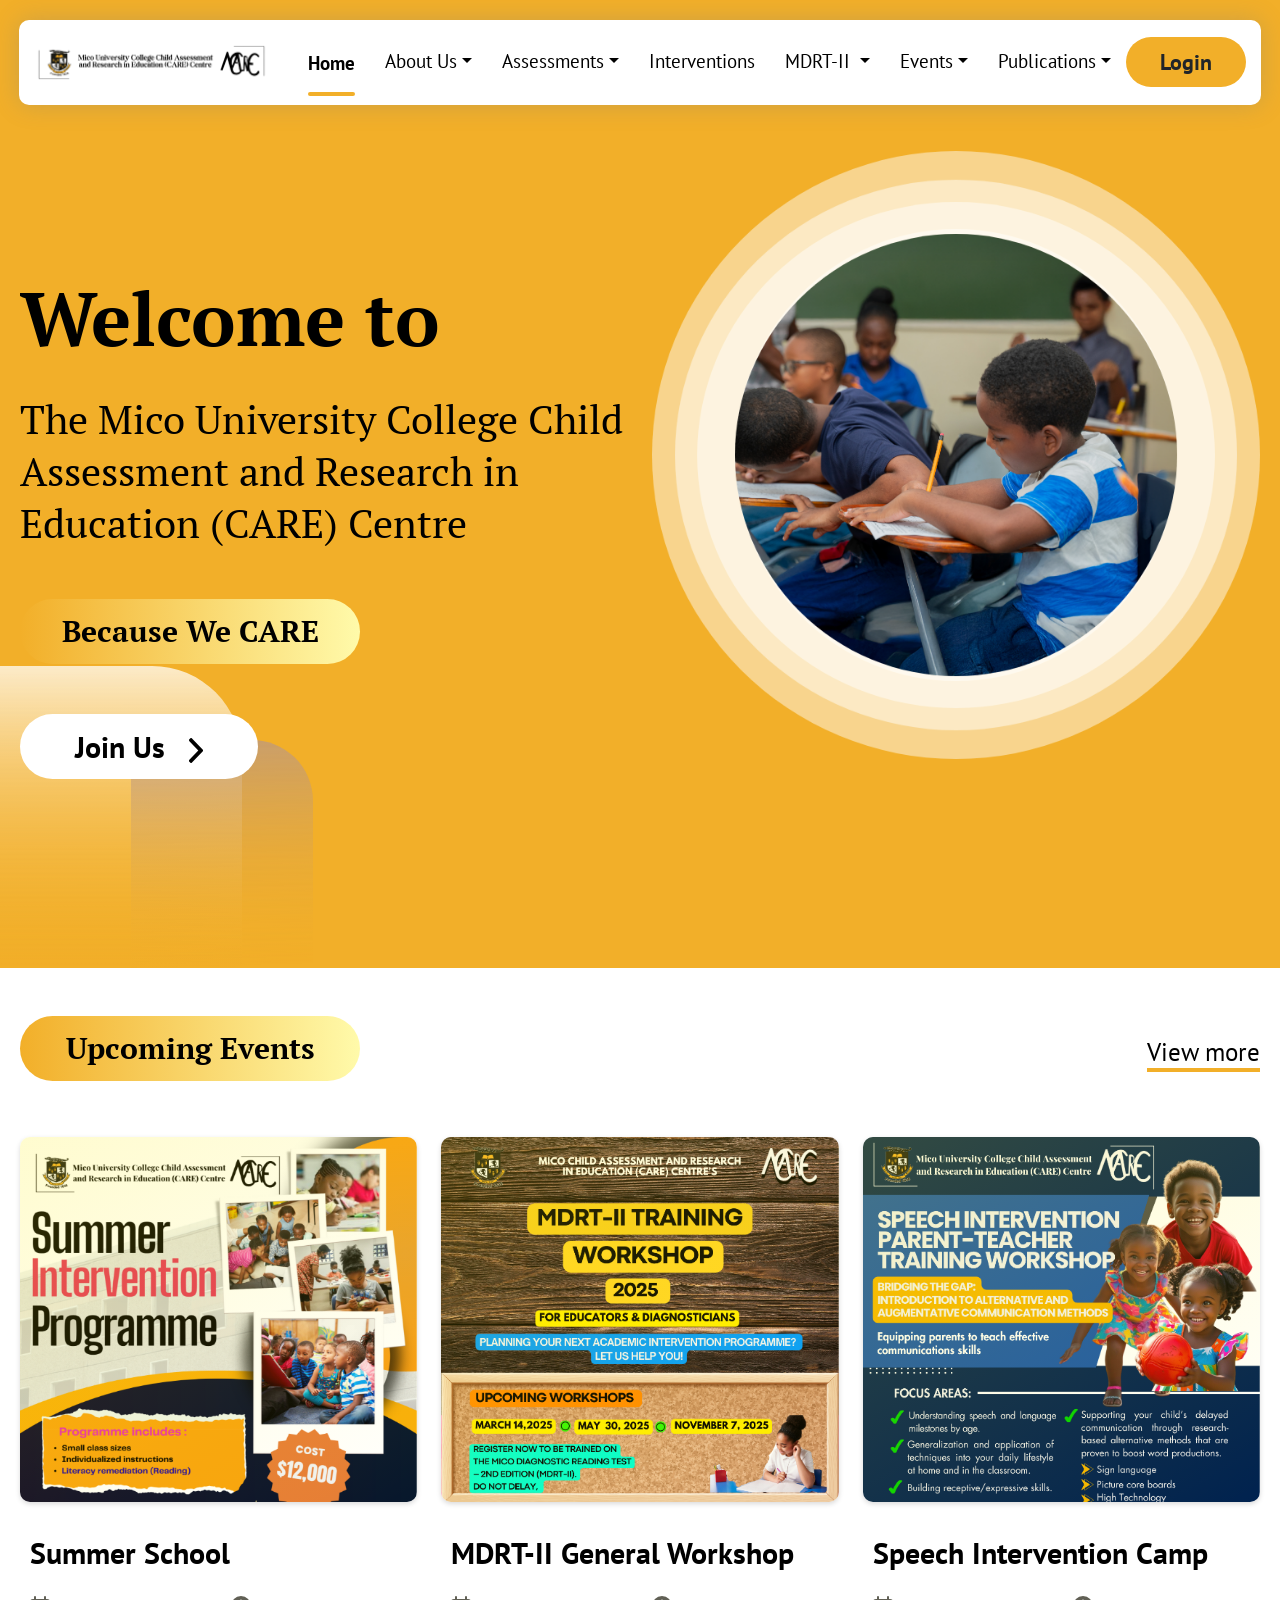
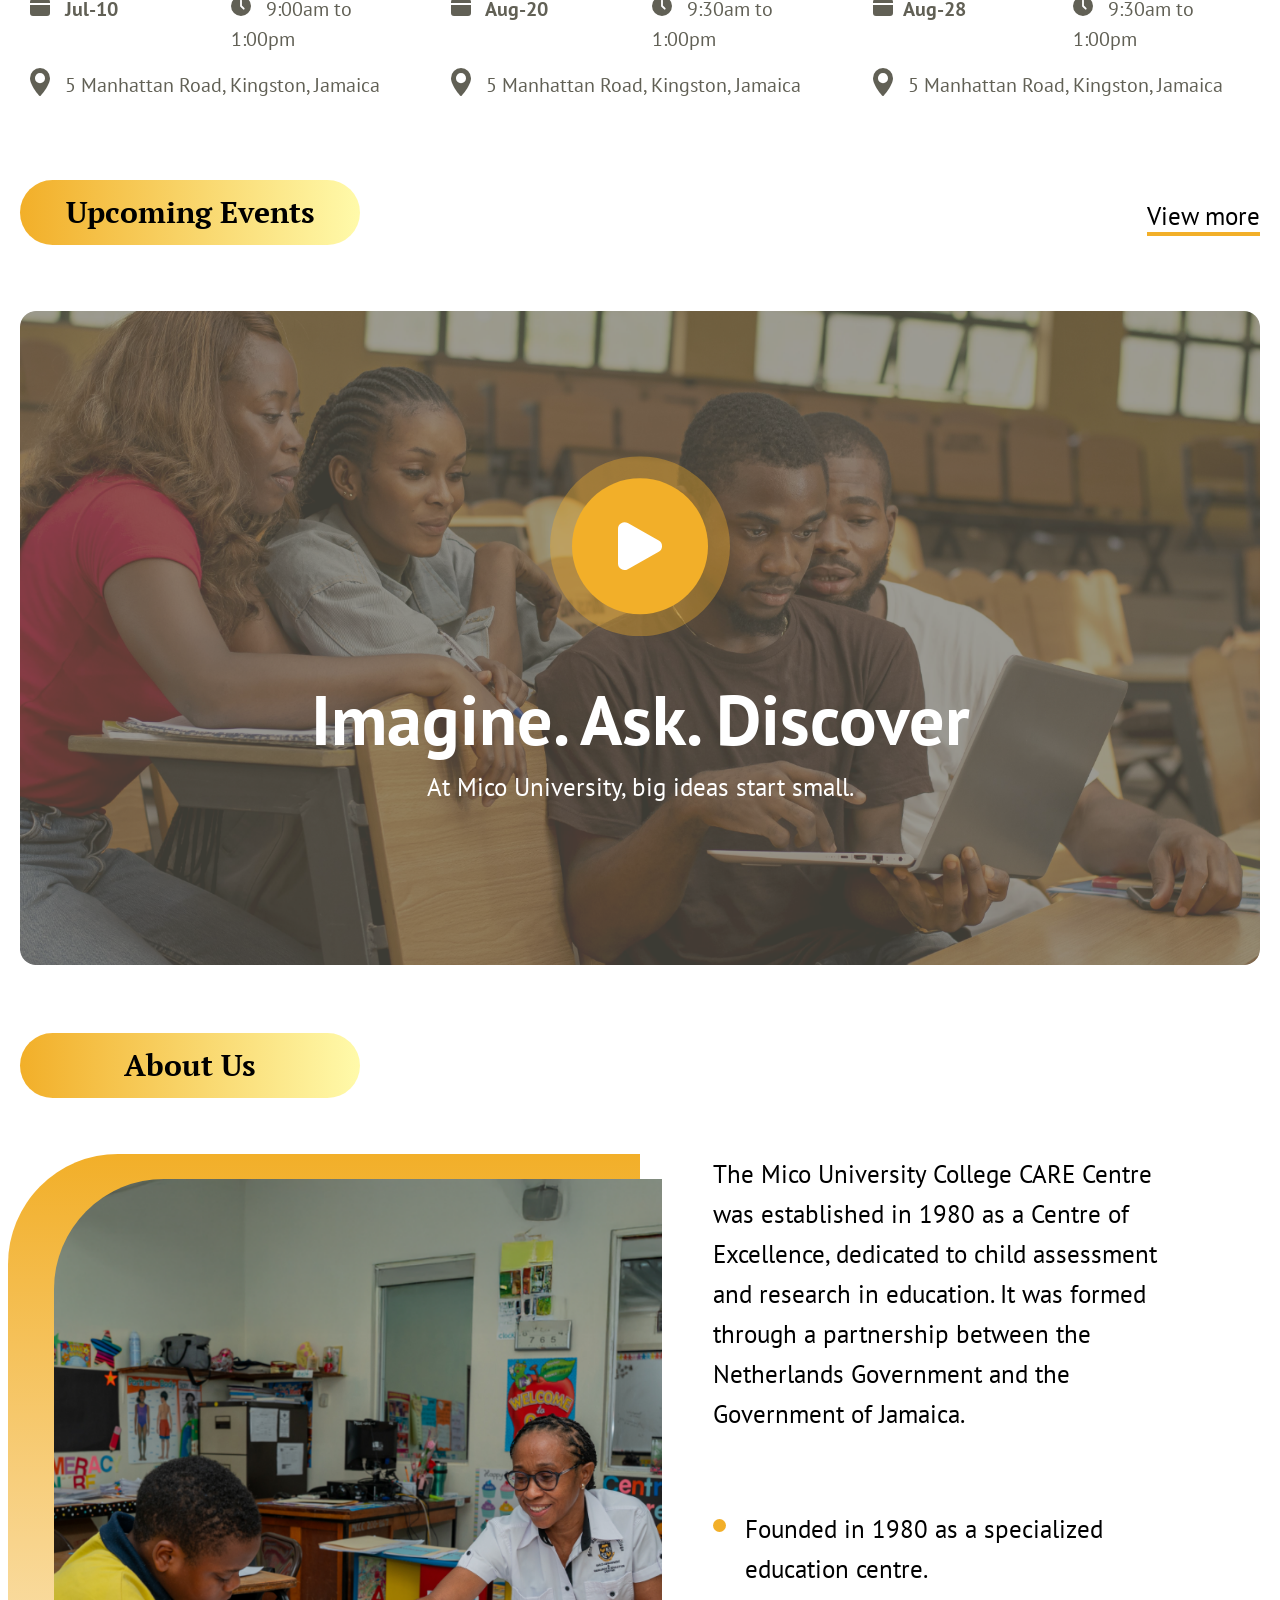
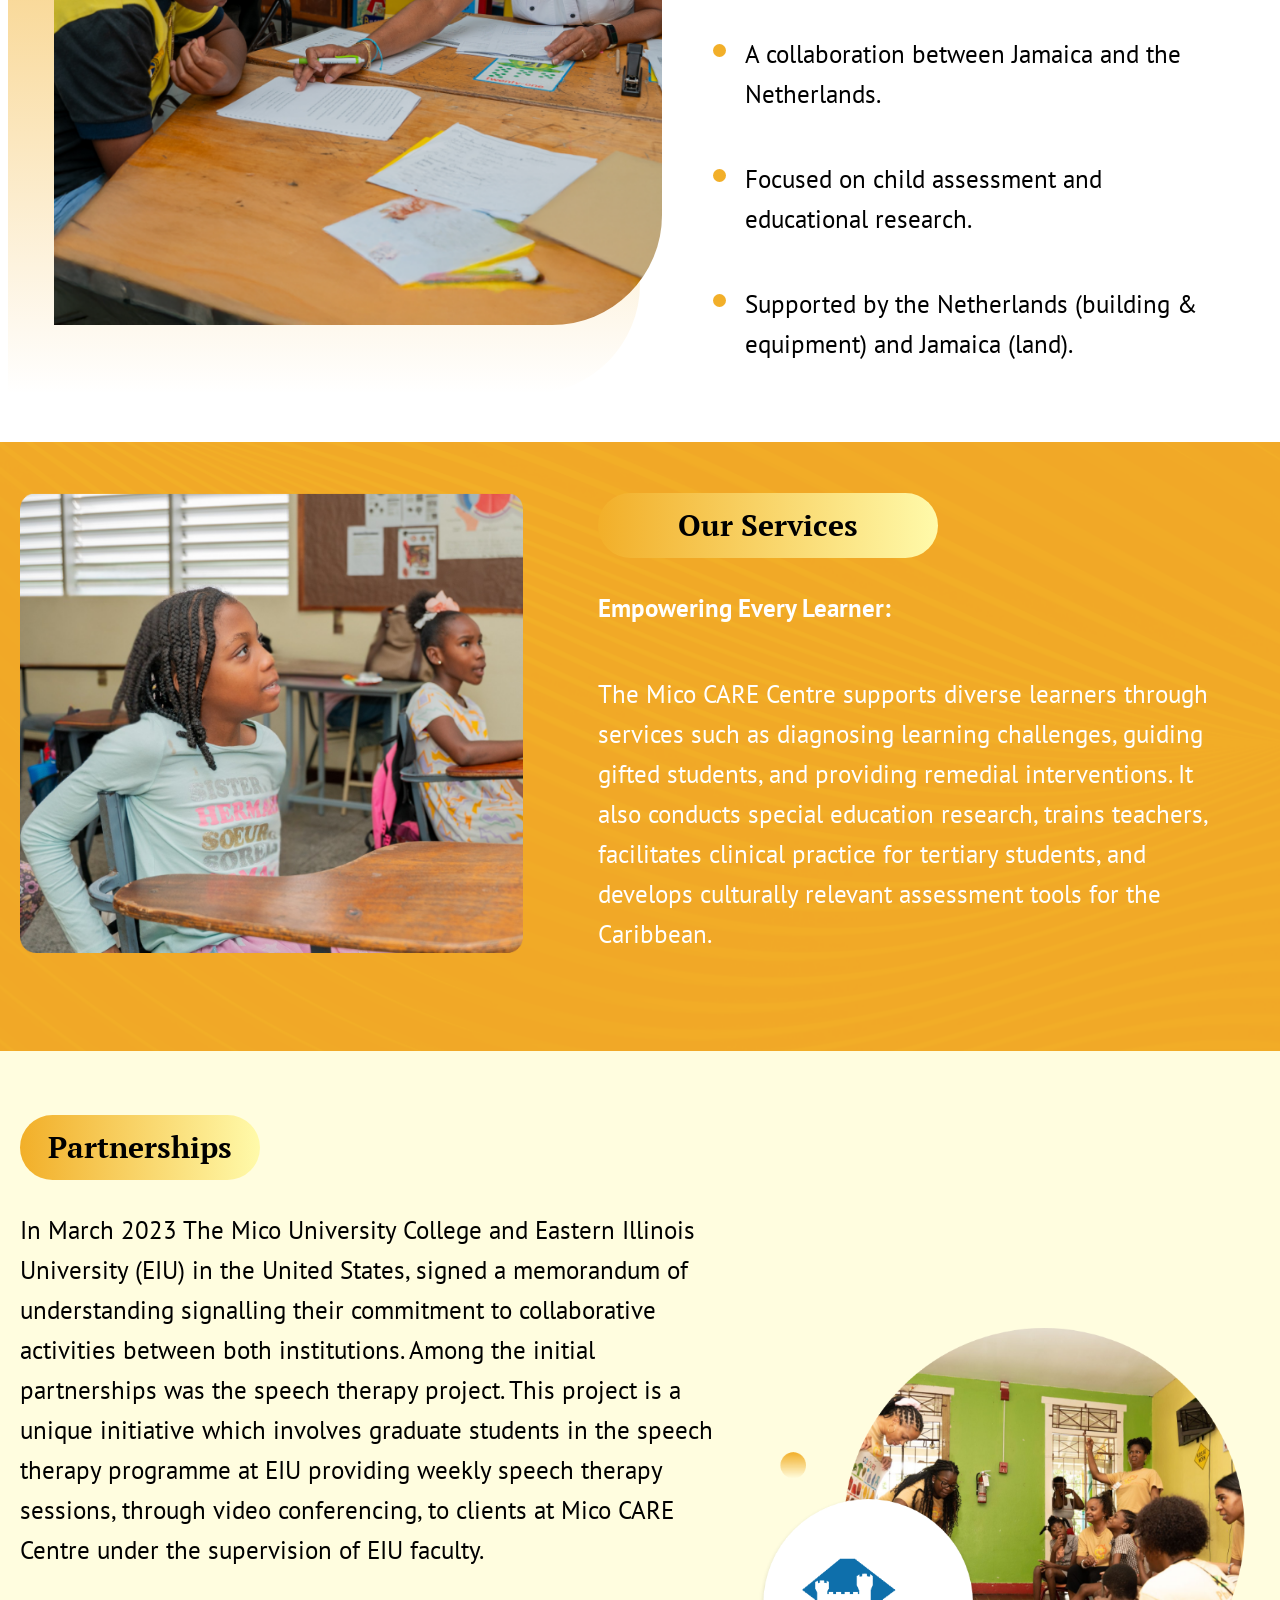
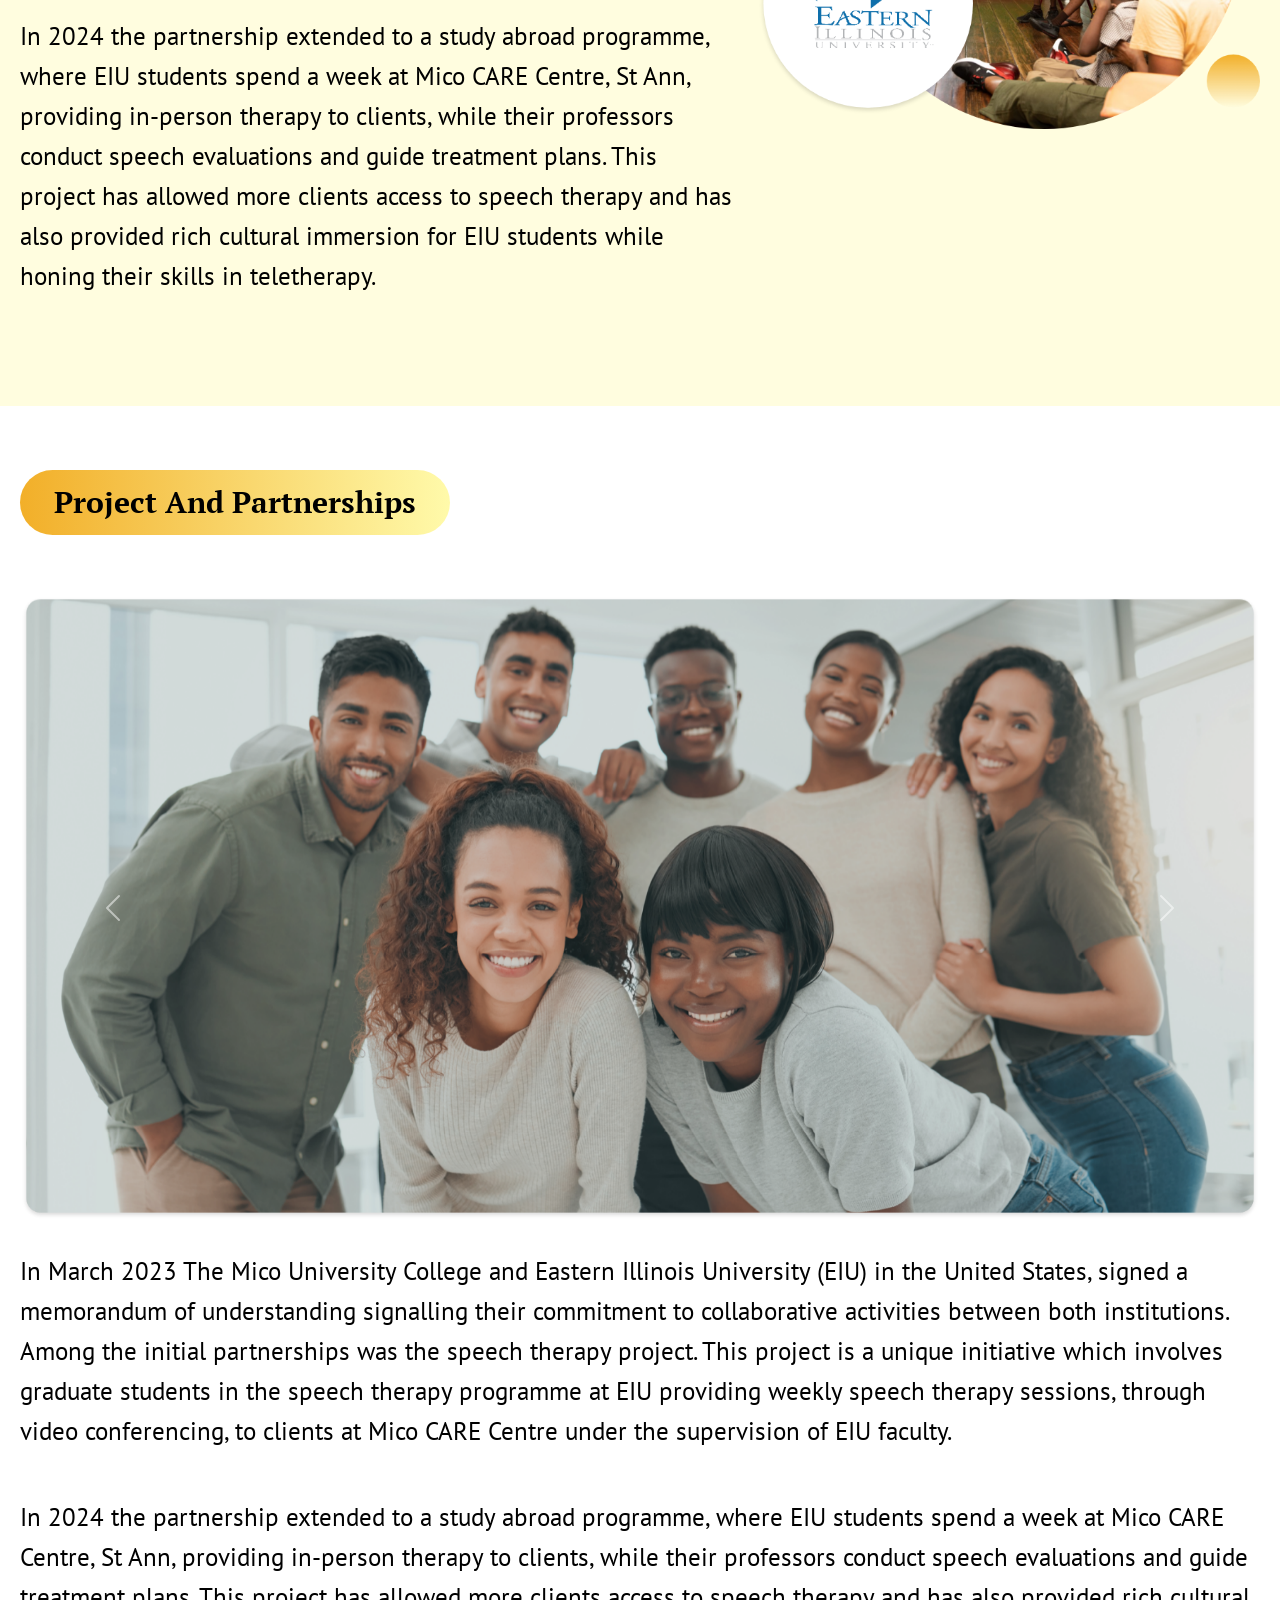
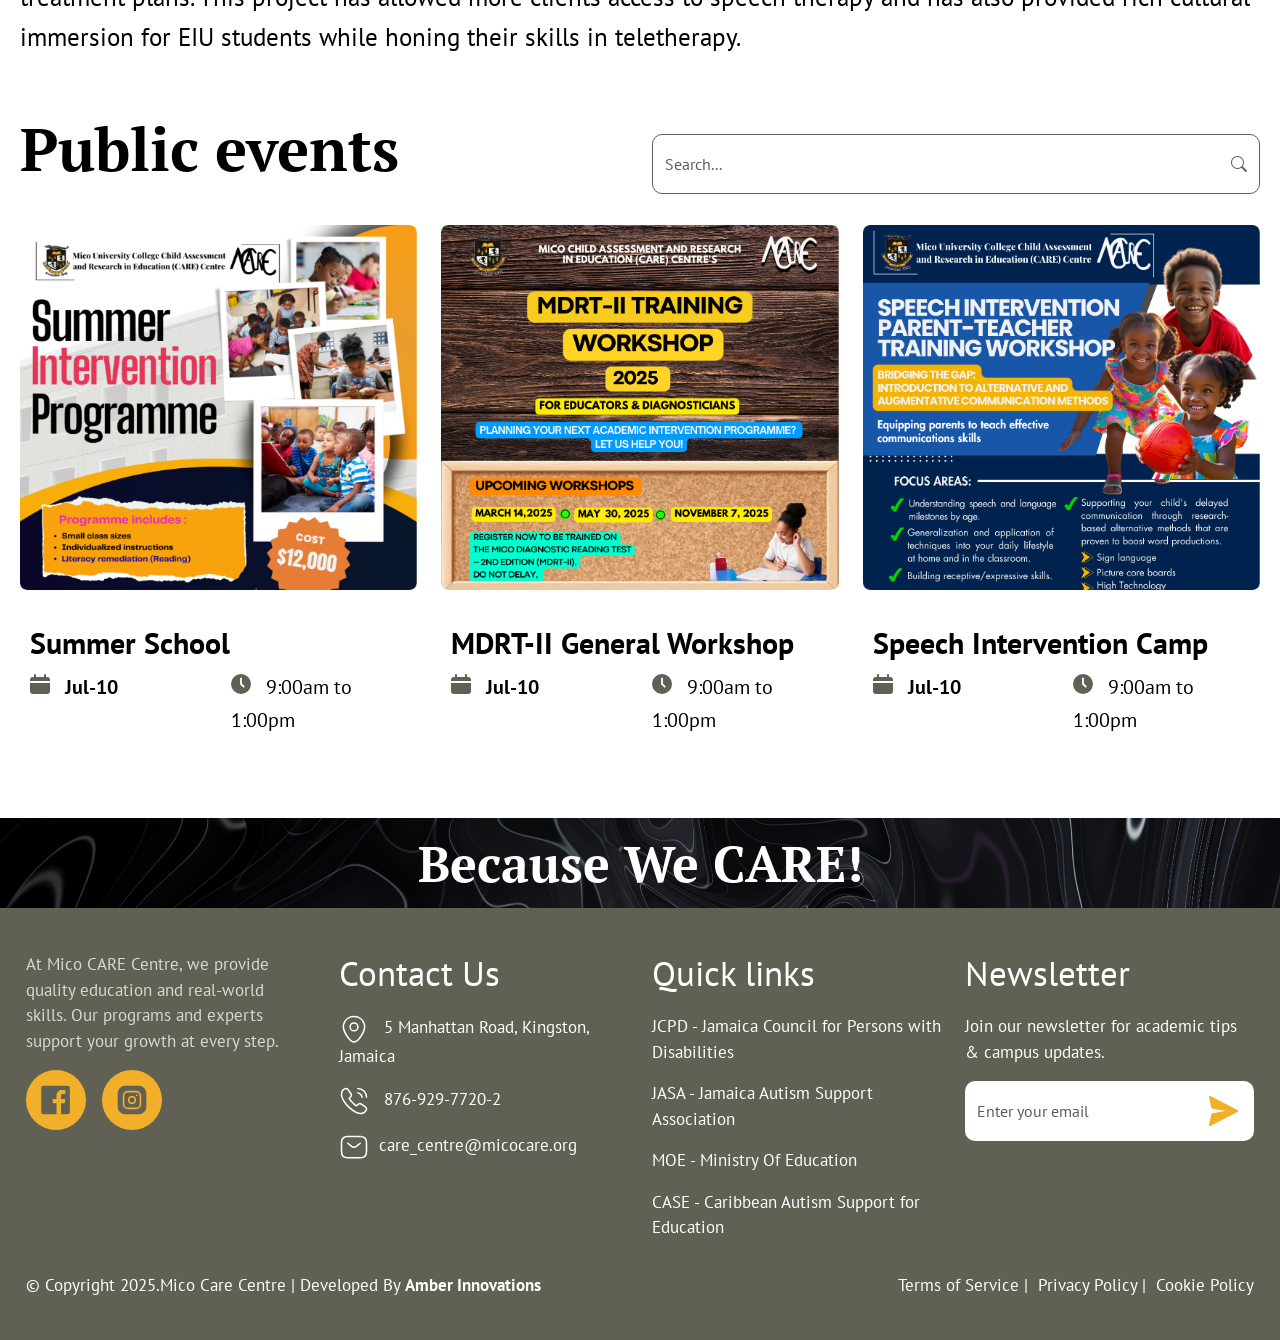
==== index.html @ 9f3a7f2a "home page" ====
<!DOCTYPE html>
<html lang="en">
<head>
  <meta charset="UTF-8" />
  <meta name="viewport" content="width=device-width, initial-scale=1.0" />
  <title>The Mico University College Child Assessment and Research in Education (CARE) Centre</title>

  <!-- Bootstrap CSS -->
  <link href="https://cdn.jsdelivr.net/npm/bootstrap@5.3.3/dist/css/bootstrap.min.css" rel="stylesheet">
    <link rel="preconnect" href="https://fonts.googleapis.com">
<link rel="preconnect" href="https://fonts.gstatic.com" crossorigin>
<link href="https://fonts.googleapis.com/css2?family=PT+Sans:ital,wght@0,400;0,700;1,400;1,700&family=PT+Serif:ital,wght@0,400;0,700;1,400;1,700&display=swap" rel="stylesheet">
<link rel="stylesheet" href="https://cdn.jsdelivr.net/npm/bootstrap-icons@1.11.3/font/bootstrap-icons.css">
<!-- Your custom CSS -->
  <link rel="stylesheet" href="assets/css/style.css">
  <link rel="stylesheet" href="assets/css/home-style.css">
</head>
<body>
  
  <div class="header" id="mainHeader">
        <nav class="navbar navbar-expand-lg ">
  <div class="container-fluid">
    <a class="navbar-brand" href="#">
        <img src="assets/images/header/mcare-logo.png" alt="mcare logo">
    </a>
    <button class="navbar-toggler" type="button" data-bs-toggle="collapse" data-bs-target="#navbarScroll" aria-controls="navbarScroll" aria-expanded="false" aria-label="Toggle navigation">
      <span class="navbar-toggler-icon"></span>
    </button>
    <div class="collapse navbar-collapse justify-content-center " id="navbarScroll">
      <ul class="navbar-nav me-auto my-2 my-lg-0 navbar-nav-scroll" style="--bs-scroll-height: 100px;">
        <li class="nav-item">
          <a class="nav-link active" aria-current="page" href="#">Home</a>
        </li>
        <li class="nav-item dropdown">           
          <a class="nav-link dropdown-toggle" href="#"  role="button" data-bs-toggle="dropdown" aria-expanded="false">About Us</a>
           <ul class="dropdown-menu" aria-labelledby="navbarScrollingDropdown">
            <li><a class="dropdown-item" href="#">Services</a></li>
            <li><a class="dropdown-item" href="#">Clientele</a></li>            
            <li><a class="dropdown-item" href="#">Careers </a></li>
          </ul>
        </li>
        <li class="nav-item dropdown">
          <a class="nav-link dropdown-toggle" href="#"  role="button" data-bs-toggle="dropdown" aria-expanded="false">Assessments</a>
           <ul class="dropdown-menu" aria-labelledby="navbarScrollingDropdown">
            <li><a class="dropdown-item" href="#">Field assessments</a></li>
            <li><a class="dropdown-item" href="#">Psychoeducational Assessment</a></li>            
            <li><a class="dropdown-item" href="#">Speech and Language Assessment</a></li>
          </ul>
        </li>
        <li class="nav-item">
          <a class="nav-link" href="#">Interventions</a>
        </li>
        <li class="nav-item dropdown">
          <a class="nav-link dropdown-toggle" href="#" id="navbarScrollingDropdown" role="button" data-bs-toggle="dropdown" aria-expanded="false">
            MDRT-II
          </a>
          <ul class="dropdown-menu" aria-labelledby="navbarScrollingDropdown">
            <li><a class="dropdown-item" href="#">Registration</a></li>
            <li><a class="dropdown-item" href="#">Calendar of events</a></li>
          </ul>
        </li>
        <li class="nav-item dropdown">
          <a class="nav-link dropdown-toggle" href="#" id="navbarScrollingDropdown" role="button" data-bs-toggle="dropdown" aria-expanded="false">Events</a>
           <ul class="dropdown-menu" aria-labelledby="navbarScrollingDropdown">
                <li><a class="dropdown-item" href="#">Project and partnerships</a></li>
                <li><a class="dropdown-item" href="#">Conference</a></li>
                <li><a class="dropdown-item" href="#">Workshops</a></li>
          </ul>
        </li>
        <li class="nav-item dropdown">
          <a class="nav-link dropdown-toggle" href="#" id="navbarScrollingDropdown" role="button" data-bs-toggle="dropdown" aria-expanded="false">Publications</a>
           <ul class="dropdown-menu" aria-labelledby="navbarScrollingDropdown">
                <li><a class="dropdown-item" href="#">Resource </a></li>
                <li><a class="dropdown-item" href="#">Research</a></li>
                <li><a class="dropdown-item" href="#">News release</a></li>
          </ul>
        </li>
        
      </ul>
      <div class="d-flex">        
        <button class="btn login">Login</button>
      </div>
    </div>
  </div>
</nav>

  </div>
  <div class="banner-home">
   <div class="container-fluid">
     <div class="row">
        <div class="col-md-6 my-auto">
            <div class="ban-content">
            <h1>Welcome to </h1>
            <p>The Mico University College Child Assessment and Research in Education (CARE) Centre</p>
            <h2><a href="#">Because We CARE</a></h2>
            <h3><a href="#">Join Us <img src="assets/images/icons/home/arrow-right.svg" alt="" class="ms-3" ></a></h3>
            </div>
        </div>
        <div class="col-md-6">
            <img src="assets/images/home/hero.png" alt="" class="mw-100">
        </div>
    </div>
   </div>
</div>

<div class="upcoming-events">
<div class="container-fluid">
  <div class="row my-5">
    <div class="col-md-6">
      <h4>Upcoming Events </h4>      
    </div>
    <div class="col-md-6 my-auto">
      <div class="view-more"><a href="#">View more</a> </div>
    </div>
  </div>
  <div class="row">
    <div class="col-md-4">
      <div class="event-img">
      <img src="assets/images/home/event-1.png" alt="event-details" class="">
      </div>
      <div class="event-content">
        <h5>Summer School</h5>
        <div class="details">
          <div class="row">
            <div class="col-md-6">
              <div class="date">
                <p><img src="/assets/images/icons/home/calender.svg" alt=" ">  Jul-10</p>
              </div>
            </div>
            <div class="col-md-6">
           <div class="time">
              <p><img src="/assets/images/icons/home/time.svg" alt=" ">  9:00am to 1:00pm</p>
          </div>
            </div>
            <div class="col-md-12">
               <div class="location">
              <p><img src="/assets/images/icons/home/location.svg" alt=" ">  5 Manhattan Road, Kingston, Jamaica</p>
              </div>
            </div>
          </div>
          
  
     
        </div>
      </div>
    </div>

     <div class="col-md-4">
       <div class="event-img">
      <img src="assets/images/home/event-2.png" alt="event-details" class="">
      </div>
      <div class="event-content">
        <h5>MDRT-II General Workshop</h5>
        <div class="details">
          <div class="row">
            <div class="col-md-6">
              <div class="date">
                <p><img src="/assets/images/icons/home/calender.svg" alt=" ">  Aug-20</p>
              </div>
            </div>
            <div class="col-md-6">
           <div class="time">
              <p><img src="/assets/images/icons/home/time.svg" alt=" ">  9:30am to 1:00pm</p>
          </div>
            </div>
            <div class="col-md-12">
               <div class="location">
              <p><img src="/assets/images/icons/home/location.svg" alt=" ">  5 Manhattan Road, Kingston, Jamaica</p>
              </div>
            </div>
          </div>
          
  
     
        </div>
      </div>
    </div>

     <div class="col-md-4">
       <div class="event-img">
      <img src="assets/images/home/event-3.png" alt="event-details" class="">
      </div>
      <div class="event-content">
        <h5>Speech Intervention Camp</h5>
        <div class="details">
          <div class="row">
            <div class="col-md-6">
              <div class="date">
                <p><img src="/assets/images/icons/home/calender.svg" alt=" ">Aug-28</p>
              </div>
            </div>
            <div class="col-md-6">
           <div class="time">
              <p><img src="/assets/images/icons/home/time.svg" alt=" ">  9:30am to 1:00pm</p>
          </div>
            </div>
            <div class="col-md-12">
               <div class="location">
              <p><img src="/assets/images/icons/home/location.svg" alt=" "> 5 Manhattan Road, Kingston, Jamaica</p>
              </div>
            </div>
          </div>
          
  
     
        </div>
      </div>
    </div>
     
  </div>
</div>
</div>

<div class="watch-video">
  <div class="container-fluid">

  <div class="row my-5">
    <div class="col-md-6">
      <h4>Upcoming Events </h4>      
    </div>
    <div class="col-md-6 my-auto">
      <div class="view-more"><a href="#">View more</a> </div>
    </div>
  </div>
  <div class="row">
    <div class="col-md-12">
      <section class="video-banner position-relative text-center text-white">
  <img src="assets/images/home/home-video-bg.png" class="img-fluid w-100 rounded-4" alt="Video Thumbnail">

  <!-- Overlay -->
  <div class="overlay position-absolute top-50 start-50 translate-middle">
    <a href="#" class="play-btn d-inline-flex align-items-center justify-content-center mb-3">
      <span class="play-icon"><img src="assets/images/icons/home/play-icon.svg" alt=" "> </span>
    </a>
    <h5>Imagine. Ask. Discover</h5>
    <p>At Mico University, big ideas start small.</p>
  </div>
</section>
 
       
    </div>

 
     
  </div>
</div>
</div>

<div class="about-us">
  <div class="container-fluid">
          <div class="row my-5">
    <div class="col-md-6">
      <h4>About Us </h4>      
    </div>
    <!-- <div class="col-md-6 my-auto">
      <div class="view-more"><a href="#">View more</a> </div>
    </div> -->
  </div>
      <div class="row my-5">
        <div class="col-md-6 about-section-image">
            <img src="assets/images/home/about-section-image.png" class="mw-100" alt="about-section-image">
        </div>
        <div class="col-md-6">
        <p>The Mico University College CARE Centre was established in 1980 as a Centre of Excellence, dedicated to child assessment and research in education. It was formed through a partnership between the Netherlands Government and the Government of Jamaica.</p>
          <ul>
            <li>Founded in 1980 as a specialized education centre.</li>
            <li>A collaboration between Jamaica and the Netherlands.</li>
            <li>Focused on child assessment and educational research.</li>
            <li>Supported by the Netherlands (building & equipment) and Jamaica (land).</li>
          </ul>
        </div>
      </div>
  </div>
</div>

<div class="our-services">
  <div class="container-fluid">
      <div class="row">
        <div class="col-md-5">
            <img src="assets/images/home/our-service-image.png" class="mw-100" alt="our-service-image">
        </div>
        <div class="col-md-7 services-content my-auto">
          <h4>Our Services</h4>     
          <p><strong>Empowering Every Learner: </strong></p>
          <p>The Mico CARE Centre supports diverse learners through services such as diagnosing learning challenges, guiding gifted students, and providing remedial interventions. It also conducts special education research, trains teachers, facilitates clinical practice for tertiary students, and develops culturally relevant assessment tools for the Caribbean.</p>
        </div>
      </div>
  </div>
</div>

<div class="partnership">
  <div class="container-fluid">
      <div class="row">
        <div class="col-md-7">
           <h4>Partnerships</h4>   
            <p>In March 2023 The Mico University College and Eastern Illinois University (EIU) in the United States, signed a memorandum of understanding signalling their commitment to collaborative activities between both institutions. Among the initial partnerships was the speech therapy project. This project is a unique initiative which involves graduate students in the speech therapy programme at EIU providing weekly speech therapy sessions, through video conferencing, to clients at Mico CARE Centre under the supervision of EIU faculty.</p>
            <p>In 2024 the partnership extended to a study abroad programme, where EIU students spend a week at Mico CARE Centre, St Ann, providing in-person therapy to clients, while their professors conduct speech evaluations and guide treatment plans. This project has allowed more clients access to speech therapy and has also provided rich cultural immersion for EIU students while honing their skills in teletherapy.</p>
        </div>
        <div class="col-md-5 my-auto">
           <img src="/assets/images/home/partnership.png" alt=" " class="mw-100">
        </div>
      </div>
  </div>
</div>

<div class="projects">
  <div class="container-fluid">
       <h4>Project And Partnerships</h4>  
       <div class="row">
        <div class="col-md-12">
          <div id="carouselProjectsControls" class="carousel slide" data-bs-ride="carousel">
            <div class="carousel-inner">
              <div class="carousel-item active">
                <img src="/assets/images/home/slider-bg.png" class="d-block w-100" alt="slide-1">
              </div>
              <div class="carousel-item">
                <img src="/assets/images/home/slider-bg.png" class="d-block w-100" alt="slide-1">
              </div>
              <div class="carousel-item">
                <img src="/assets/images/home/slider-bg.png" class="d-block w-100" alt="slide-1">
              </div>
            </div>
            <button class="carousel-control-prev" type="button" data-bs-target="#carouselProjectsControls" data-bs-slide="prev">
              <span class="carousel-control-prev-icon" aria-hidden="true"></span>
              <span class="visually-hidden">Previous</span>
            </button>
            <button class="carousel-control-next" type="button" data-bs-target="#carouselProjectsControls" data-bs-slide="next">
              <span class="carousel-control-next-icon" aria-hidden="true"></span>
              <span class="visually-hidden">Next</span>
            </button>
          </div>
        </div>
       </div>
      <div class="row">
        <div class="col-md-12">
         
            <p>In March 2023 The Mico University College and Eastern Illinois University (EIU) in the United States, signed a memorandum of understanding signalling their commitment to collaborative activities between both institutions. Among the initial partnerships was the speech therapy project. This project is a unique initiative which involves graduate students in the speech therapy programme at EIU providing weekly speech therapy sessions, through video conferencing, to clients at Mico CARE Centre under the supervision of EIU faculty.</p>
            <p>In 2024 the partnership extended to a study abroad programme, where EIU students spend a week at Mico CARE Centre, St Ann, providing in-person therapy to clients, while their professors conduct speech evaluations and guide treatment plans. This project has allowed more clients access to speech therapy and has also provided rich cultural immersion for EIU students while honing their skills in teletherapy.</p>
        </div>
        
      </div>

      <div class="row">
        <div class="col-md-6">
          <h5>Public events</h5>
        </div>
        <div class="col-md-6 my-auto">
          <div class="input-group">
            <input type="text" class="form-control" placeholder="Search...">
            <button class="btn btn-outline-secondary" type="button">
              <i class="bi bi-search"></i>
            </button>
          </div>
        </div>
      </div>

        <div class="row">
          <div class="col-md-4">
            <img src="assets/images/home/event-1.png" alt="event-details" class="">
            <div class="event-content">
              <h5>Summer School</h5>
              <div class="details">
                <div class="row">
                  <div class="col-md-6">
                    <div class="date">
                      <p><img src="/assets/images/icons/home/calender.svg" alt=" ">  Jul-10</p>
                    </div>
                  </div>
                  <div class="col-md-6">
                <div class="time">
                    <p><img src="/assets/images/icons/home/time.svg" alt=" ">  9:00am to 1:00pm</p>
                </div>
                  </div>
      
                </div>
                
        
          
              </div>
            </div>
          </div>

          <div class="col-md-4">
        <img src="assets/images/home/event-2.png" alt="event-details" class="">
        <div class="event-content">
          <h5>MDRT-II General Workshop</h5>
          <div class="details">
            <div class="row">
              <div class="col-md-6">
                <div class="date">
                  <p><img src="/assets/images/icons/home/calender.svg" alt=" ">  Jul-10</p>
                </div>
              </div>
              <div class="col-md-6">
            <div class="time">
                <p><img src="/assets/images/icons/home/time.svg" alt=" ">  9:00am to 1:00pm</p>
            </div>
              </div>
  
            </div>
            
    
      
          </div>
        </div>
          </div>

          <div class="col-md-4">
        <img src="assets/images/home/event-3.png" alt="event-details" class="">
        <div class="event-content">
          <h5>Speech Intervention Camp</h5>
          <div class="details">
            <div class="row">
              <div class="col-md-6">
                <div class="date">
                  <p><img src="/assets/images/icons/home/calender.svg" alt=" ">  Jul-10</p>
                </div>
              </div>
              <div class="col-md-6">
            <div class="time">
                <p><img src="/assets/images/icons/home/time.svg" alt=" ">  9:00am to 1:00pm</p>
            </div>
              </div>
  
            </div>
            
    
      
          </div>
        </div>
          </div>
 
  </div>
  </div>
</div>

<div class="footer-top">
    <div class="row">
        <div class="col-md-12">
            <p>Because We CARE!</p>
        </div>
    </div>
</div>

<div class="footer-bottom">
    <div class="container-fluid">
        <div class="row">
            <div class="col-md-3">
                <p>At Mico CARE Centre, we provide quality education and real-world skills.
                Our programs and experts support your growth at every step.</p>
                <img src="/assets/images/icons/footer/facebook.svg" alt=" "> <img src="/assets/images/icons/footer/insta.svg" alt=" ">
              </div>
            <div class="col-md-3">
                <h4>Contact Us</h4>
                <p><img src="/assets/images/icons/footer/location.svg" alt=" "> 5 Manhattan Road, Kingston, Jamaica</p>
                <p><img src="/assets/images/icons/footer/phone.svg" alt=" "> 876-929-7720-2</p>
                <p><img src="/assets/images/icons/footer/sms.svg" alt=" ">care_centre@micocare.org</p>
            </div>
            <div class="col-md-3">
                 <h4>Quick links</h4>
                <p>JCPD - Jamaica Council for Persons with Disabilities</p>
                <p>JASA - Jamaica Autism Support Association</p>
                <p>MOE - Ministry Of Education</p>
                <p>CASE - Caribbean Autism Support for Education</p>
            </div>
            <div class="col-md-3">
                  <h4>Newsletter</h4>
            
                <p>Join our newsletter for academic tips & campus updates.</p>
                <form>
                <div class="input-group custom-input">
                <input type="email" class="form-control" placeholder="Enter your email">
                <button type="submit"><img src="/assets/images/icons/footer/mail.svg"></button>
                </form>
                </div>

            </div>
        </div>

        <div class="row mt-3">
            <div class="col-md-6">
                <p>© Copyright 2025.Mico Care Centre |  Developed By <strong>Amber Innovations</strong></p>
            </div>
            <div class="col-md-6 text-end">
                 <p><a href="#">Terms of Service</a>  | <a href="#">Privacy Policy</a>  | <a href="#">Cookie Policy</a></p>
            </div>
        </div>
    </div>
 
  <!-- Bootstrap JS Bundle (includes Popper) -->
  <script src="https://cdn.jsdelivr.net/npm/bootstrap@5.3.3/dist/js/bootstrap.bundle.min.js"></script>

  <!-- Your custom JS -->
  <script src="assets/js/script.js"></script>
</body>
</html>
---- assets/css/style.css ----
.pt-serif-regular {
  font-family: "PT Serif", serif;
  font-weight: 400;
  font-style: normal;
}

.pt-serif-bold {
  font-family: "PT Serif", serif;
  font-weight: 700;
  font-style: normal;
}

.pt-serif-regular-italic {
  font-family: "PT Serif", serif;
  font-weight: 400;
  font-style: italic;
}

.pt-serif-bold-italic {
  font-family: "PT Serif", serif;
  font-weight: 700;
  font-style: italic;
}


.pt-sans-regular {
  font-family: "PT Sans", sans-serif;
  font-weight: 400;
  font-style: normal;
}

.pt-sans-bold {
  font-family: "PT Sans", sans-serif;
  font-weight: 700;
  font-style: normal;
}

.pt-sans-regular-italic {
  font-family: "PT Sans", sans-serif;
  font-weight: 400;
  font-style: italic;
}

.pt-sans-bold-italic {
  font-family: "PT Sans", sans-serif;
  font-weight: 700;
  font-style: italic;
}

.container-fluid {
    max-width: 100%;
    padding: 0;
}


body {
    margin: 0px;
    padding: 0px;
    font-family: "PT Sans", sans-serif;
    font-size: 30px;
    line-height: 1.3;
    color: #000;
    font-weight: 400;
    overflow-x: hidden;
}

.navbar-expand-lg .navbar-collapse {
    display: flex !important;
    flex-basis: auto;
    justify-content: center; /* Center horizontally */
}

.navbar-expand-lg .navbar-collapse .navbar-nav {
    display: flex;
    justify-content: center; /* Center nav items inside */
    width: 100%; /* Make them span full space for centering */
}


.navbar-brand {
    max-width: 400px;
    margin-right: 2%;
}

.navbar {
    background: #fff;
    height: 85px;
    box-shadow: 0 0px 25px 0 rgba(90, 116, 148, 0.25);
    border-radius: 10px;
    padding: 0px 15px;
}

.header {
    max-width: 97%;
    margin: 20px auto;
}


/* Default header style */
#mainHeader {
    position: relative;
    transition: all 0.5s ease;
    transform: translateY(-0%)
}

/* Fixed header style */
#mainHeader.fixed {
    position: fixed;
    top: 0;
    left: 0;
    right: 0;
    z-index: 1030; /* higher than navbar */
    box-shadow: 0 2px 5px rgba(0,0,0,0.15);
    
}



.header .navbar-nav .nav-link {
  font-size:1.2rem;
  color: #000;
  margin: 0px 15px;
  padding: 0px;
}

.header .navbar-nav:hover {

}
.header .navbar-nav .active {
    font-weight: 700; 
     position: relative;
    display: inline-block;
    padding-bottom: 10px;
    top: -10px;
}

.header .navbar-nav .active::after {
    content: "";
    position: absolute;
    bottom: -10px;
    left: 0;
    width: 100%;
    height: 4px; /* Thickness of the line */
    background-color: #F2AF29;
    border-radius: 4px; /* Curves both ends */
    border:none;
}

.header .navbar-brand img {
    max-width: 100%;
}

div#navbarScroll {
    margin-top: 20px;
}

.navbar-nav .dropdown-menu {
    top:125% !important;
     box-shadow: 0 2px 5px rgba(0,0,0,0.15);
     padding: 15px 15px 0;
}

.dropdown-item {
    font-size: 18px;
    color: #000;
    margin-bottom: 15px;
    border-bottom: solid 2px #F2AF29;
}

.active-submenu {
      color: #000;
    font-weight: 600;
}

.dropdown-item:focus, .dropdown-item:hover {
    background: transparent;
    color: #000;
    font-weight: 600;
}

.dropdown-menu li:last-child a.dropdown-item {
    border-bottom: none;
}

.header .login {
    background: #F2AF29;
    border-radius: 32px;
    font-size: 22px;
    font-weight: 700;
    width: 120px;
    height: 50px;
    margin-top: -20px;
}



.footer-top {
    background: url(../images/footer/footer-top-bg.png) no-repeat center top;
}

.footer-top p {
    font-size: 50px;
    text-align: center;
    line-height: 1.8;
    color: #fff;
    font-family: "PT Serif", serif;
    font-weight: 700;
    padding-bottom: 0;
    margin-bottom: 0;
}

.footer-bottom {
    background: #616055;
    font-family: "PT Sans", sans-serif;
    font-weight: 400;
    font-size: 21px;
    line-height: 1.4;
    padding: 3.5% 2% 2%;
    color: #fff;
}

.footer-bottom  h4 {
    font-size: 35px;
    font-weight: 400;
    margin-bottom: 20px;
}

.footer-bottom p {
    font-size: 17px;
    text-align: left;
    line-height: 1.5;
    color: #fff;
   font-family: "PT Sans", sans-serif;
    font-weight: 400;
}

.footer-bottom .col-md-3:nth-child(1) p {
    color: rgba(255, 255, 255, 0.76);
    padding-right: 20px;
}

.footer-bottom p a {
    text-decoration: none;
    color: #fff;
}

.footer-bottom img {
    margin-right: 10px;
}
 
.footer-bottom input {
    background: #fff;
    width: 100% !important;
    height: 60px;
    border: none;
    border-radius: 10px !important;

}

.footer-bottom form button {
    background: none;
    border: none;
    right: 0px;
    position: absolute;
    top: 12px;
    z-index: 999;
}

.footer-bottom .col-md-6.text-end p{
    text-align: right;
}

.footer-bottom .col-md-6.text-end p a {
    padding-left: 5px;
}
---- assets/css/home-style.css ----
.banner-home {
    background: url(../images/home/hero-bg.png) no-repeat left bottom #F2AF29;
    padding: 13% 20px 10%;
    margin-top: -140px;
    max-height: 1080px;
}


.banner-home  .ban-content {
    margin: 20% 0 10%;
 
}

.banner-home  .ban-content h1 {
    font-size: 75px;
    text-align: left;
    font-family: "PT Serif", serif;
    font-weight: 700;
    margin-bottom: 30px;
}

.banner-home  .ban-content p {
    font-size: 40px;
    font-family: "PT Serif", serif;
}

.banner-home  .ban-content h2 a {
    background: #F2AF29;
    background: linear-gradient(90deg, rgba(242, 175, 41, 1) 0%, rgba(255, 250, 170, 1) 100%);
    text-decoration: none;
    color: #000;
    font-size: 30px;
    line-height: 1.5;
    text-align: center;
    padding: 0px 30px;
    border-radius: 52px;
    font-family: "PT Serif", serif;
    font-weight: 700;
    padding: 10px 0px;
    display: block;
    max-width: 340px;
    margin: 50px 0px;
}


.banner-home  .ban-content h3 a {
    background: #fff;    
    text-decoration: none;
    color: #000;
    font-size: 30px;
    line-height: 1.5;
    text-align: center;
    padding: 0px 30px;
    border-radius: 53px;
    font-weight: 700;
    padding: 10px 0px;
    display: block;
    max-width: 238px;
    margin: 30px 0px;
}

.upcoming-events {
    margin: 20px 20px;
}


.upcoming-events h4 {
    background: #F2AF29;
    background: linear-gradient(90deg, rgba(242, 175, 41, 1) 0%, rgba(255, 250, 170, 1) 100%);
    text-decoration: none;
    color: #000;
    font-size: 30px;
    line-height: 1.5;
    text-align: center;
    padding: 0px 30px;
    border-radius: 52px;
    font-family: "PT Serif", serif;
    font-weight: 700;
    padding: 10px 0px;
    display: block;
    max-width: 340px;

}

.view-more {
    text-align: right;
    font-size: 25px;
    color: #000;
}

.view-more a {
    text-decoration: none;
    color: #000;
    border-bottom: solid 4px #F2AF29;
}

/* .upcoming-events img::before {
    background-color: rgba(242, 175, 41, 1);
    position: absolute;
}

.upcoming-events img {
    width: 100%;
    position: relative;
} */

.upcoming-events .event-img {
  position: relative;
  display: inline-block;
}

.upcoming-events .event-img::before {
  content: "";
  position: absolute;
  inset: 0; /* shorthand for top:0; right:0; bottom:0; left:0; */
 background: #FEEE0E;
background: linear-gradient(150deg, rgba(254, 238, 14, 0.20) 0%, rgba(242, 175, 41, 0) 100%);
  z-index: 1;
  border-radius: 10px; /* optional if you need rounded corners */
}

.upcoming-events .event-img img {
  width: 100%;
  display: block;
  position: relative;
  z-index: 0;
    box-shadow: 0 2px 5px rgba(0,0,0,0.15);
    border-radius: 10px;
}


.event-content {
 margin: 10px auto;
 padding: 0px 10px;
}

.event-content h5 {
    text-align: left;
    font-size: 30px;
    font-weight: 700;
    margin: 25px 0;
}

.event-content .details {
    font-size: 20px;
    color: #616055;
    font-weight: 400;
}
.event-content .details .date p {
       font-size: 20px;
       font-weight: 700;
}
.event-content .details .time p {
       font-size: 20px;
}

.event-content .details .location p {
    font-size: 20px;
}

.event-content .details .date p img, .event-content .details .location p img, .event-content .details .time p img {
    width: 20px;
    height: auto;
    margin-right: 10px;
    margin-bottom: 10px;
}

.watch-video {
 margin: 10px auto;
 padding: 0px 20px;
}

 

.watch-video h4 {
    background: #F2AF29;
    background: linear-gradient(90deg, rgba(242, 175, 41, 1) 0%, rgba(255, 250, 170, 1) 100%);
    text-decoration: none;
    color: #000;
    font-size: 30px;
    line-height: 1.5;
    text-align: center;
    padding: 0px 30px;
    border-radius: 52px;
    font-family: "PT Serif", serif;
    font-weight: 700;
    padding: 10px 0px;
    display: block;
    max-width: 340px;

}

.video-banner {
    position: relative;
}

.video-banner {
    margin: 10px auto 20px;
}
 
.video-banner h5 {
    text-align: left;
    font-size: 70px;
    font-weight: 700;
    margin: 25px 0 10px;
    text-align: center;
}

.video-banner .start-50 {
    left: 50%!important;
    width: 100%;
}

.video-banner  p {
       font-size: 25px;
       font-weight: 400;
}

.about-us {
 padding: 0px 20px;
}

.about-us h4 {
    background: #F2AF29;
    background: linear-gradient(90deg, rgba(242, 175, 41, 1) 0%, rgba(255, 250, 170, 1) 100%);
    text-decoration: none;
    color: #000;
    font-size: 30px;
    line-height: 1.5;
    text-align: center;
    padding: 0px 30px;
    border-radius: 52px;
    font-family: "PT Serif", serif;
    font-weight: 700;
    padding: 10px 0px;
    display: block;
    max-width: 340px;

}
.about-section-image {

background: #F2AF29;
background: linear-gradient(180deg, rgba(242, 175, 41, 1) 0%, rgba(255, 250, 170, 0) 100%);
border-radius: 110px 0 110px 0px;
}

.about-section-image img {
    border-radius: 110px 0 110px 0px;
    margin-left: 34px;
    margin-top: 25px;
}

.about-us p {
       font-size: 25px;
       line-height: 1.6;
       font-weight: 400;
       padding: 0px 10% 30px;
}

.about-us ul {
    margin: 30px 10% 30px;
}

.about-us ul li {
       font-size: 25px;
       line-height: 1.6;
       font-weight: 400;
       margin-bottom: 30px;
}

.about-us ul li::marker {
    color: #F2AF29;       /* Bullet color */
    font-size: 1.5em; /* Bullet size */
}

.our-services {
 padding: 4% 20px;
 background: url(../images/home/our-services-bg.png) no-repeat center top;
}

.our-services h4 {
    background: #F2AF29;
    background: linear-gradient(90deg, rgba(242, 175, 41, 1) 0%, rgba(255, 250, 170, 1) 100%);
    text-decoration: none;
    color: #000;
    font-size: 30px;
    line-height: 1.5;
    text-align: center;
    padding: 0px 30px;
    border-radius: 52px;
    font-family: "PT Serif", serif;
    font-weight: 700;
    padding: 10px 0px;
    display: block;
    max-width: 340px;
    margin-bottom: 30px;

}

.our-services p {
       font-size: 25px;
       line-height: 1.6;
       font-weight: 400;
       padding: 0px 0 30px;
       color: #fff;
}

.our-services .services-content {
    margin: 30px auto;
    padding: 0px 5%;
}

.partnership {
 padding: 5% 20px;
 background: #FFFDDF;
}


.partnership h4 {
    background: #F2AF29;
    background: linear-gradient(90deg, rgba(242, 175, 41, 1) 0%, rgba(255, 250, 170, 1) 100%);
    text-decoration: none;
    color: #000;
    font-size: 30px;
    line-height: 1.5;
    text-align: center;
    padding: 0px 30px;
    border-radius: 52px;
    font-family: "PT Serif", serif;
    font-weight: 700;
    padding: 10px 0px;
    display: block;
    max-width: 240px;
    margin-bottom: 30px;

}

.partnership p {
       font-size: 25px;
       line-height: 1.6;
       font-weight: 400;
       padding: 0px 0 30px;
       color: #000;
}

.projects {
     padding: 5% 20px 2%;
 background: #fff;
}

.projects h4 {
    background: #F2AF29;
    background: linear-gradient(90deg, rgba(242, 175, 41, 1) 0%, rgba(255, 250, 170, 1) 100%);
    text-decoration: none;
    color: #000;
    font-size: 30px;
    line-height: 1.5;
    text-align: center;
    padding: 0px 30px;
    border-radius: 52px;
    font-family: "PT Serif", serif;
    font-weight: 700;
    padding: 10px 0px;
    display: block;
    max-width: 430px;
    margin-bottom: 30px;

}

.projects p {
       font-size: 25px;
       line-height: 1.6;
       font-weight: 400;
       padding: 0px 0 30px;
       color: #000;
}

.projects h5 {
    font-family: "PT Serif", serif;
    font-weight: 700;
    padding: 10px 0px;
     color: #000;
     font-size: 60px;
     margin-bottom: 30px;
}

.projects .input-group {
    position: relative;
    display: flex;
    flex-wrap: wrap;
    align-items: stretch;
    width: 100%;
    height: 60px;
    border:solid 1px #616055;
    border-radius: 10px;
}

.projects .input-group input.form-control {
    border: none;
    background: transparent;
}
.projects .input-group button.btn.btn-outline-secondary {
    border: none;
    color: #616055;
}
#carouselProjectsControls {
    margin: 30px auto;
}



.projects img {
    width: 100%;
}

.projects .event-content {
 margin: 10px auto;
 padding: 0px 10px;
}

.projects .event-content h5 {
    text-align: left;
    font-size: 30px;
    font-weight: 700;
    margin: 25px 0 0px;
    font-family: "PT Sans", sans-serif;
}

.projects .event-content .details {
    font-size: 20px;
    color: #616055;
    font-weight: 400;
}
.projects .event-content .details .date p {
       font-size: 20px;
       font-weight: 700;
}
.projects .event-content .details .time p {
       font-size: 20px;
}

 

.projects .event-content .details .date p img, .projects .event-content .details .location p img, .projects .event-content .details .time p img {
    width: 20px;
    height: auto;
    margin-right: 10px;
    margin-bottom: 10px;
}
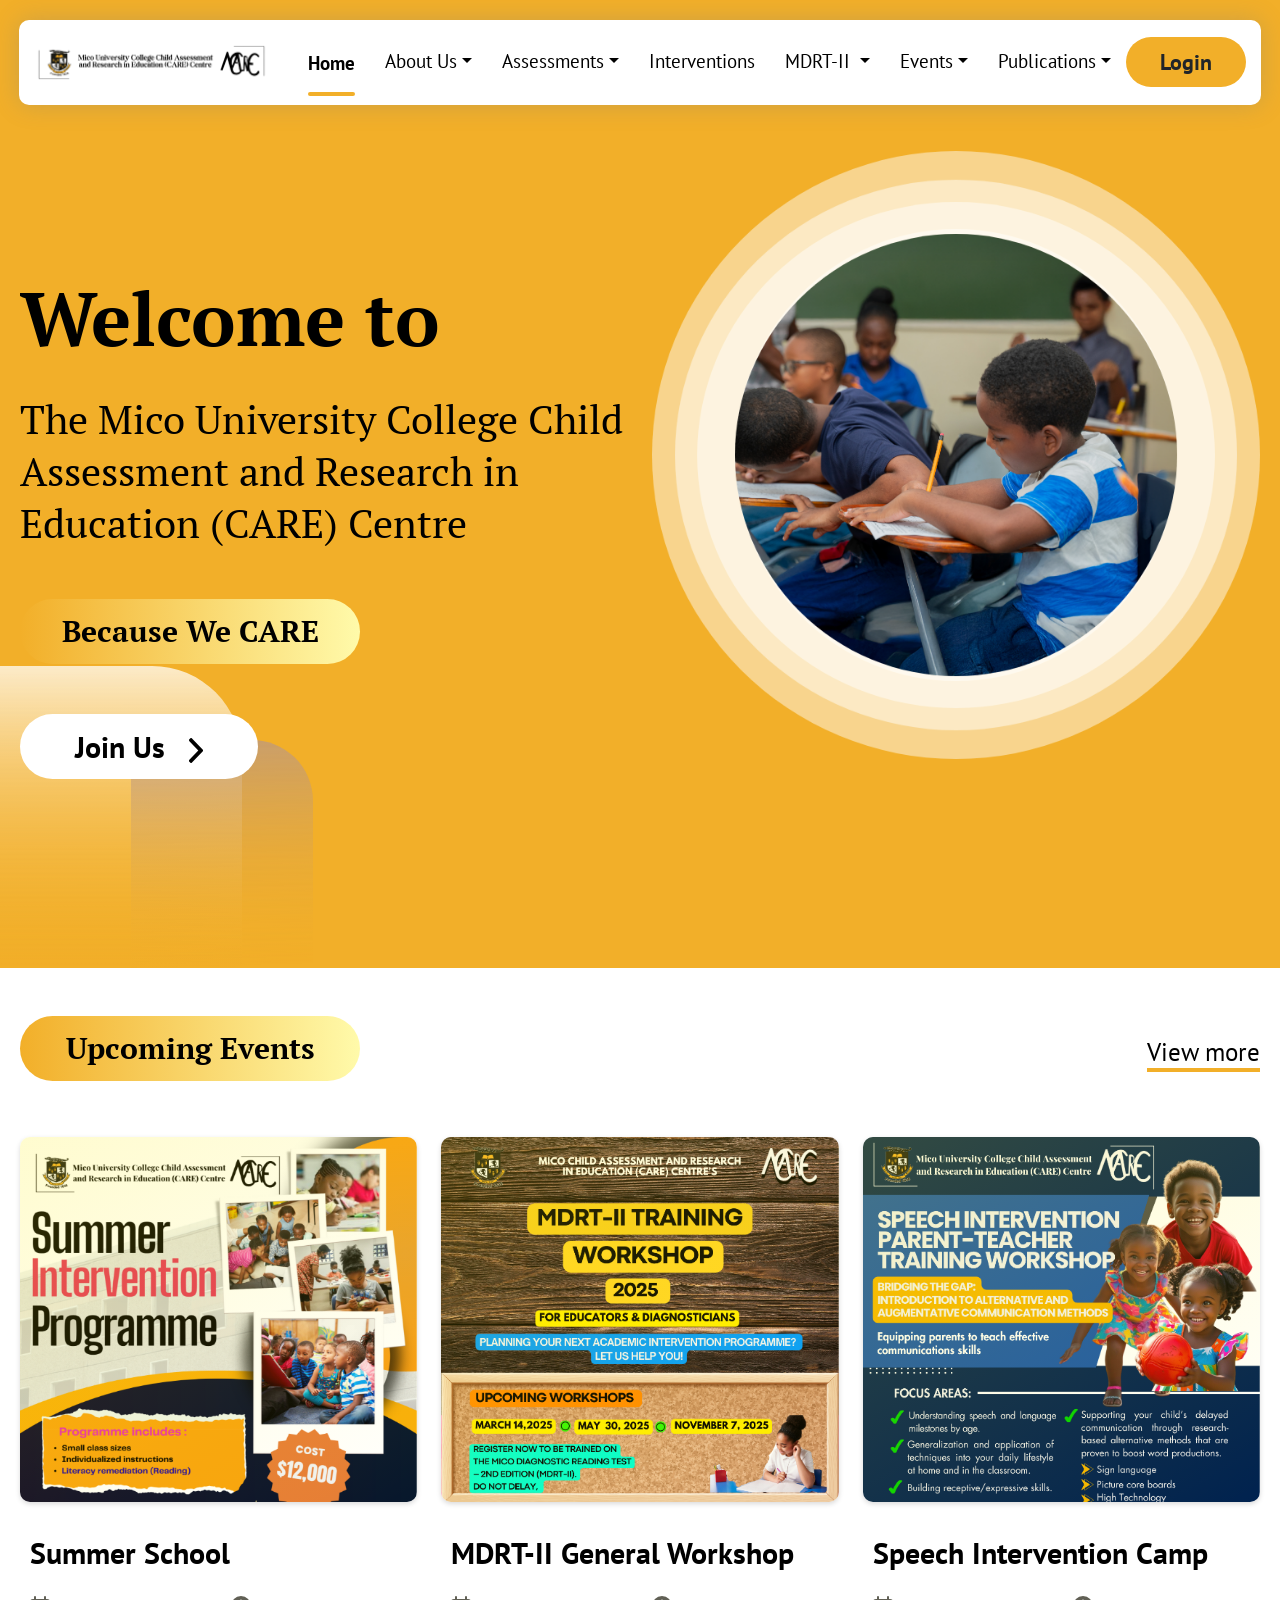
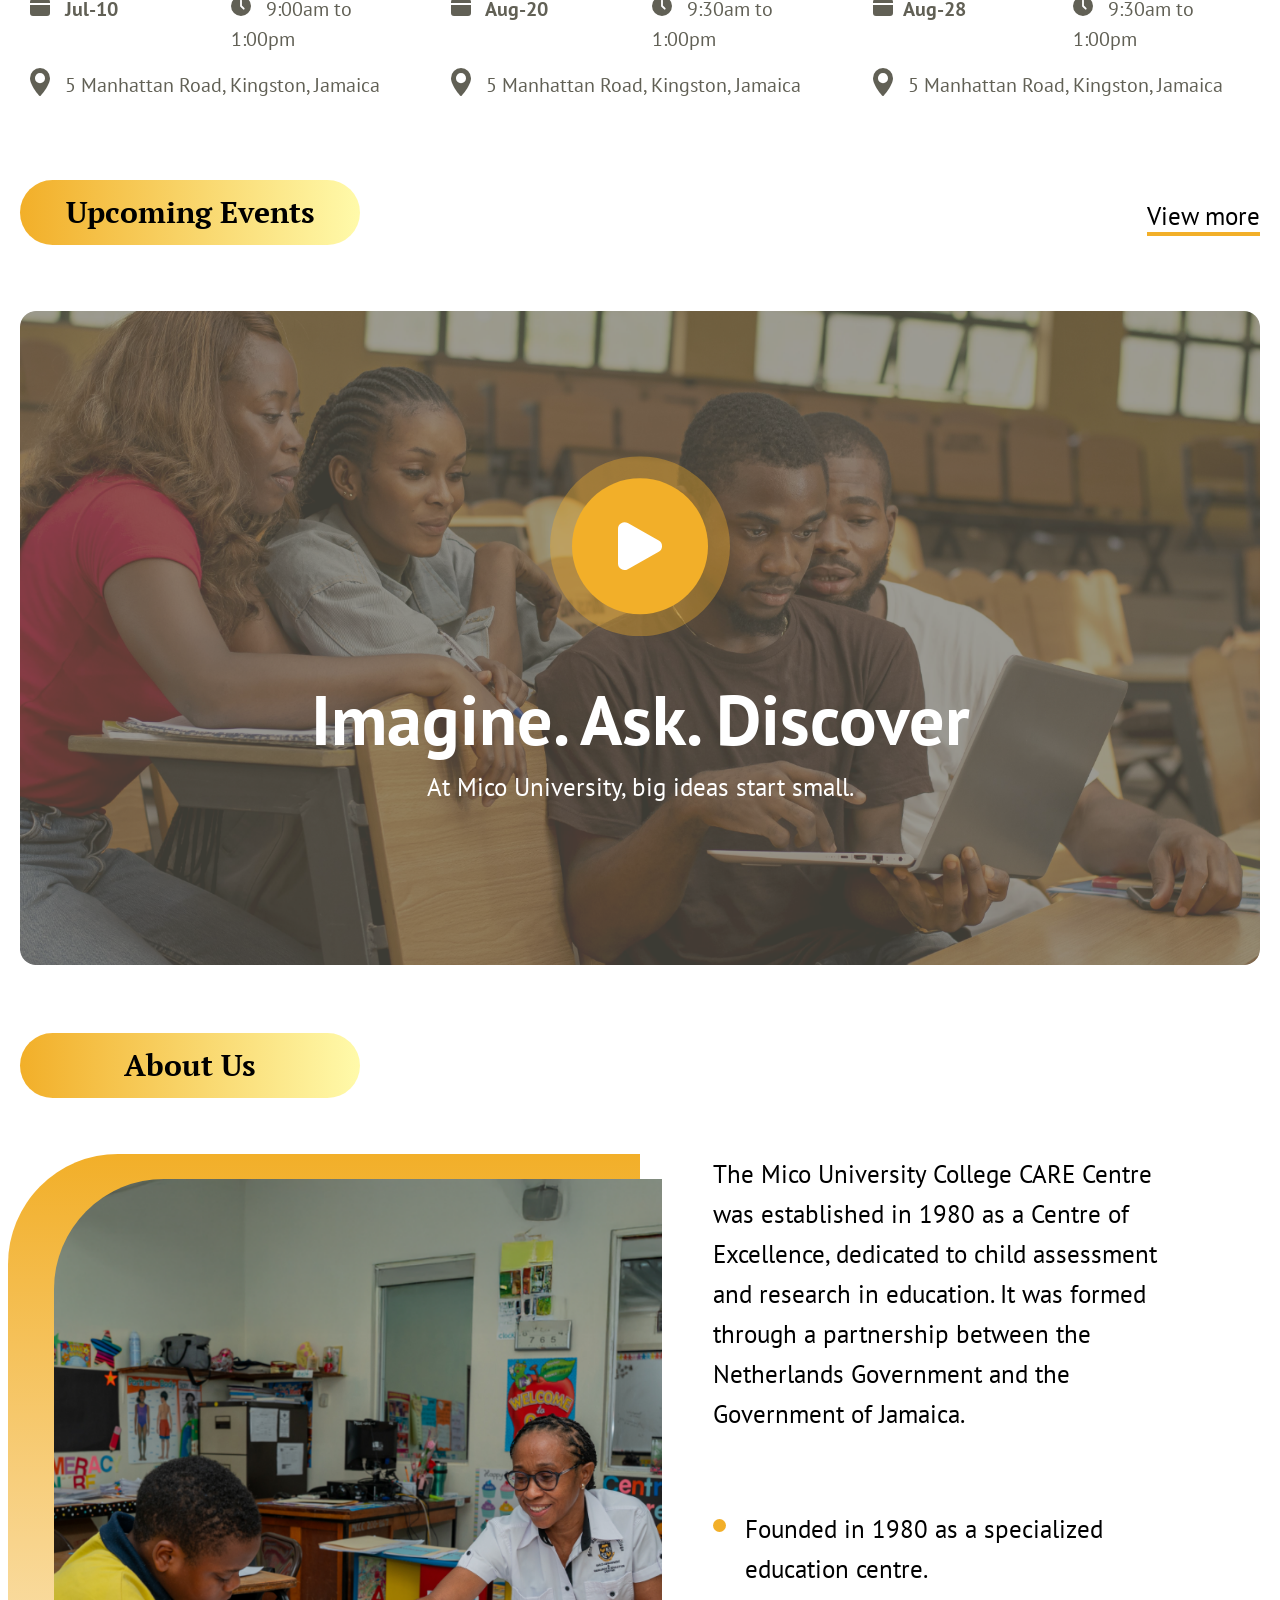
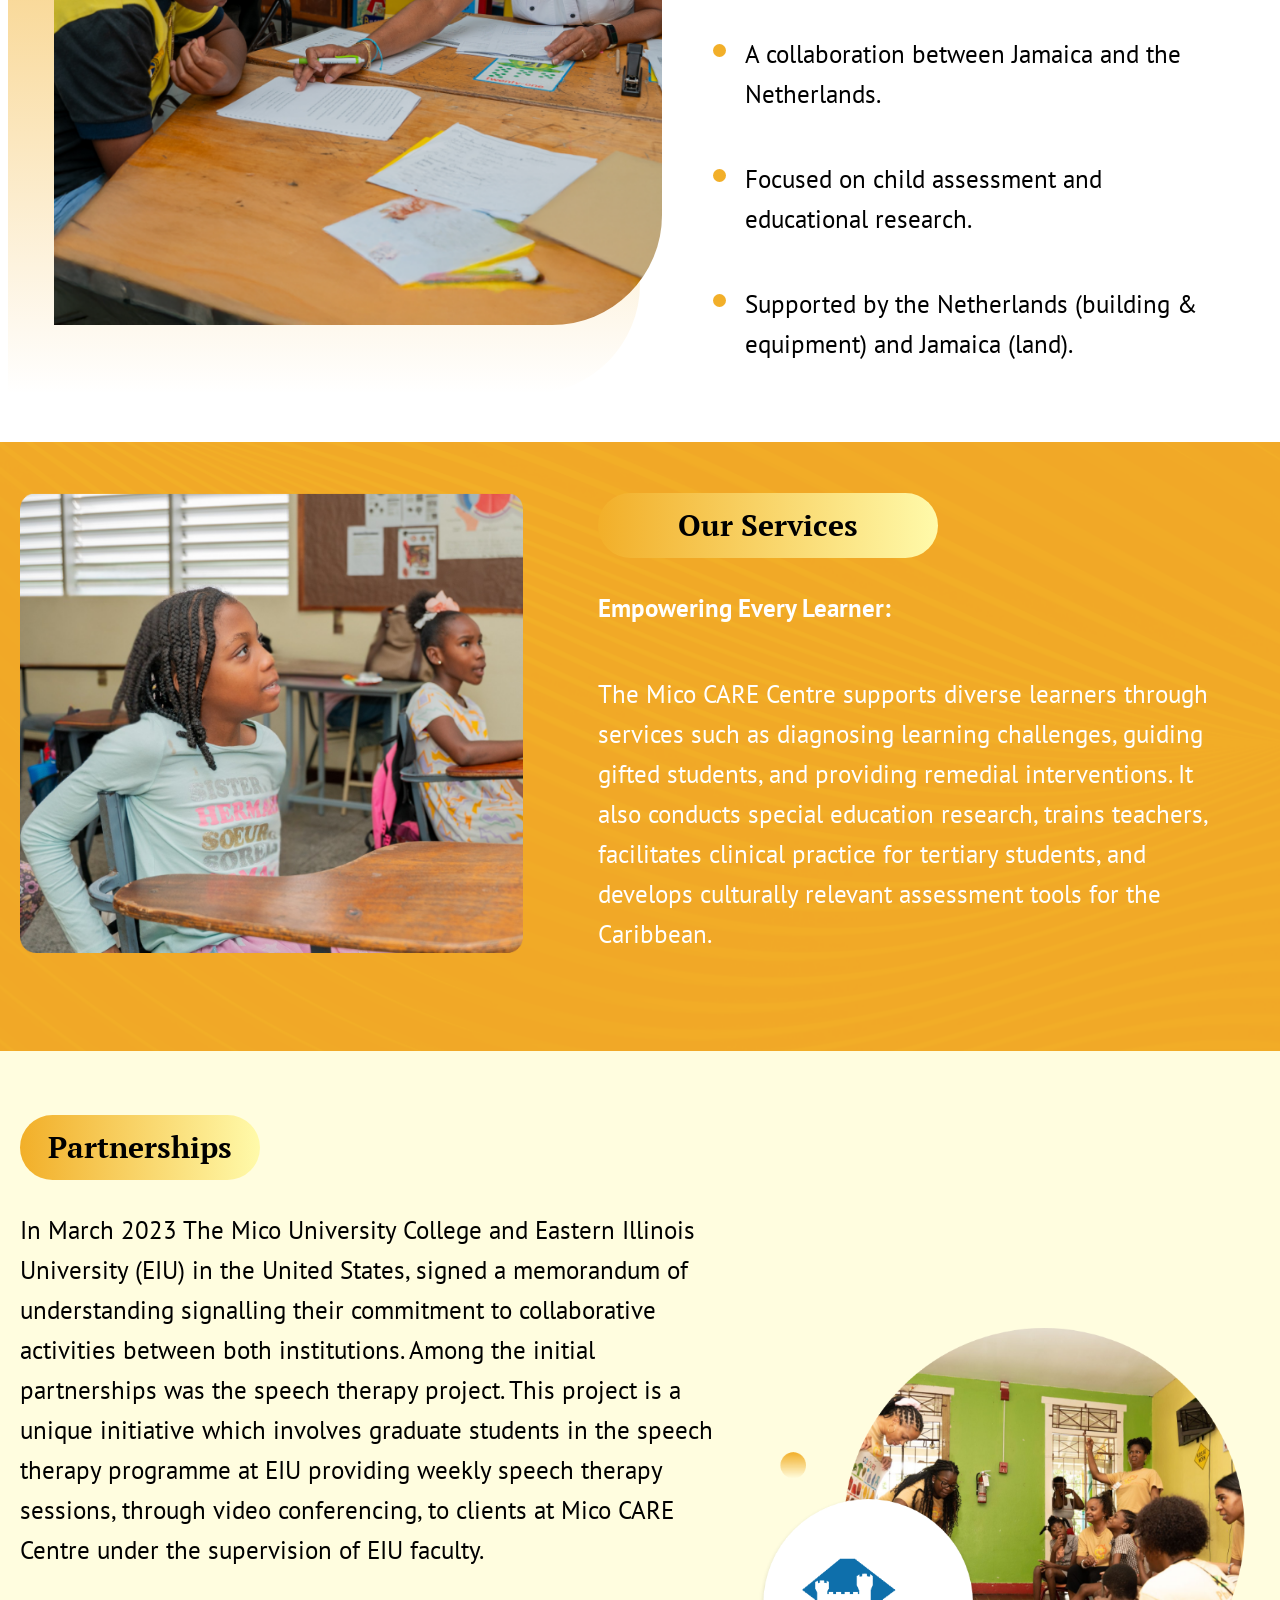
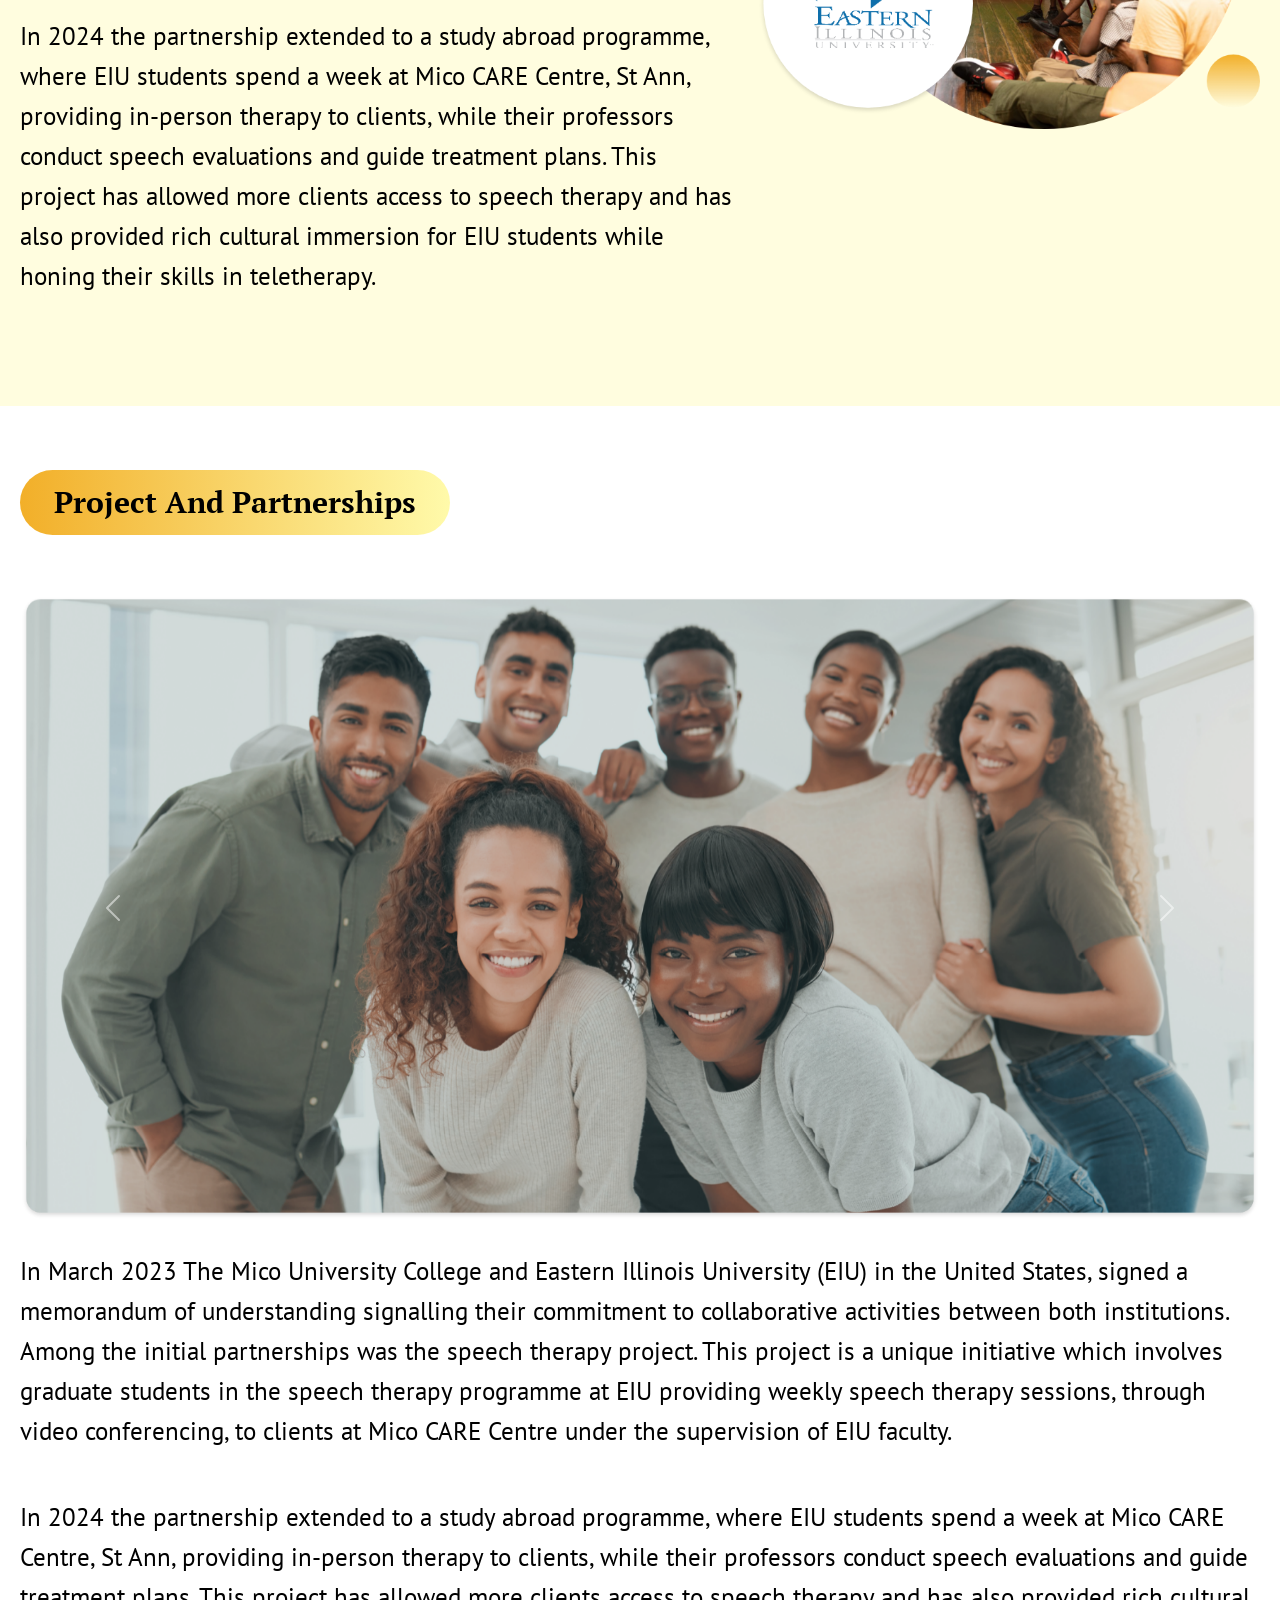
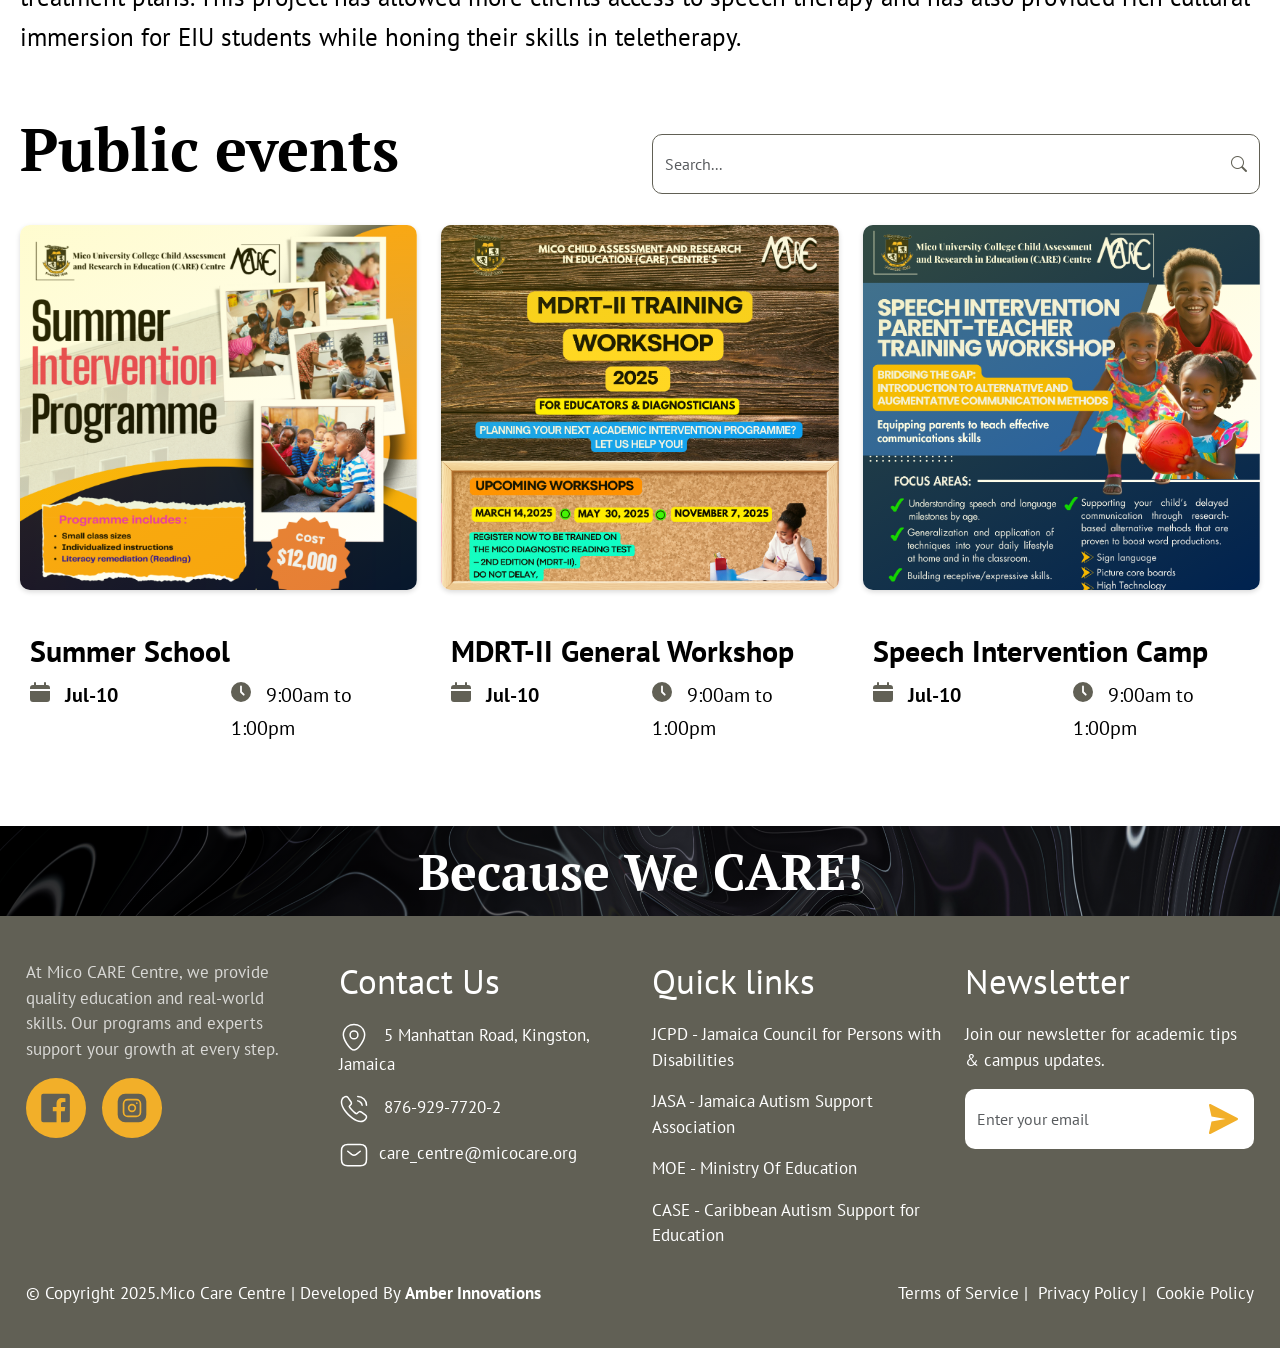
==== commit 42a735bd: "home page" ====
--- a/index.html
+++ b/index.html
@@ -356,7 +356,9 @@
 
         <div class="row">
           <div class="col-md-4">
+             <div class="event-img">
             <img src="assets/images/home/event-1.png" alt="event-details" class="">
+            </div>
             <div class="event-content">
               <h5>Summer School</h5>
               <div class="details">
@@ -381,7 +383,9 @@
           </div>
 
           <div class="col-md-4">
-        <img src="assets/images/home/event-2.png" alt="event-details" class="">
+          <div class="event-img">
+            <img src="assets/images/home/event-2.png" alt="event-details" class="">
+            </div>
         <div class="event-content">
           <h5>MDRT-II General Workshop</h5>
           <div class="details">
@@ -406,7 +410,9 @@
           </div>
 
           <div class="col-md-4">
-        <img src="assets/images/home/event-3.png" alt="event-details" class="">
+           <div class="event-img">
+            <img src="assets/images/home/event-3.png" alt="event-details" class="">
+            </div>
         <div class="event-content">
           <h5>Speech Intervention Camp</h5>
           <div class="details">
--- a/assets/css/home-style.css
+++ b/assets/css/home-style.css
@@ -367,6 +367,32 @@
     margin-bottom: 30px;
 
 }
+
+.projects .event-img {
+  position: relative;
+  display: inline-block;
+}
+ 
+
+.projects .event-img::before {
+    content: "";
+    position: absolute;
+    inset: 0;
+    background: #FEEE0E;
+    background: linear-gradient(150deg, rgba(254, 238, 14, 0.20) 0%, rgba(242, 175, 41, 0) 100%);
+    z-index: 1;
+    border-radius: 10px;
+}
+
+.projects .event-img img {
+  width: 100%;
+  display: block;
+  position: relative;
+  z-index: 0;
+    box-shadow: 0 2px 5px rgba(0,0,0,0.15);
+    border-radius: 10px;
+}
+
 
 .projects p {
        font-size: 25px;
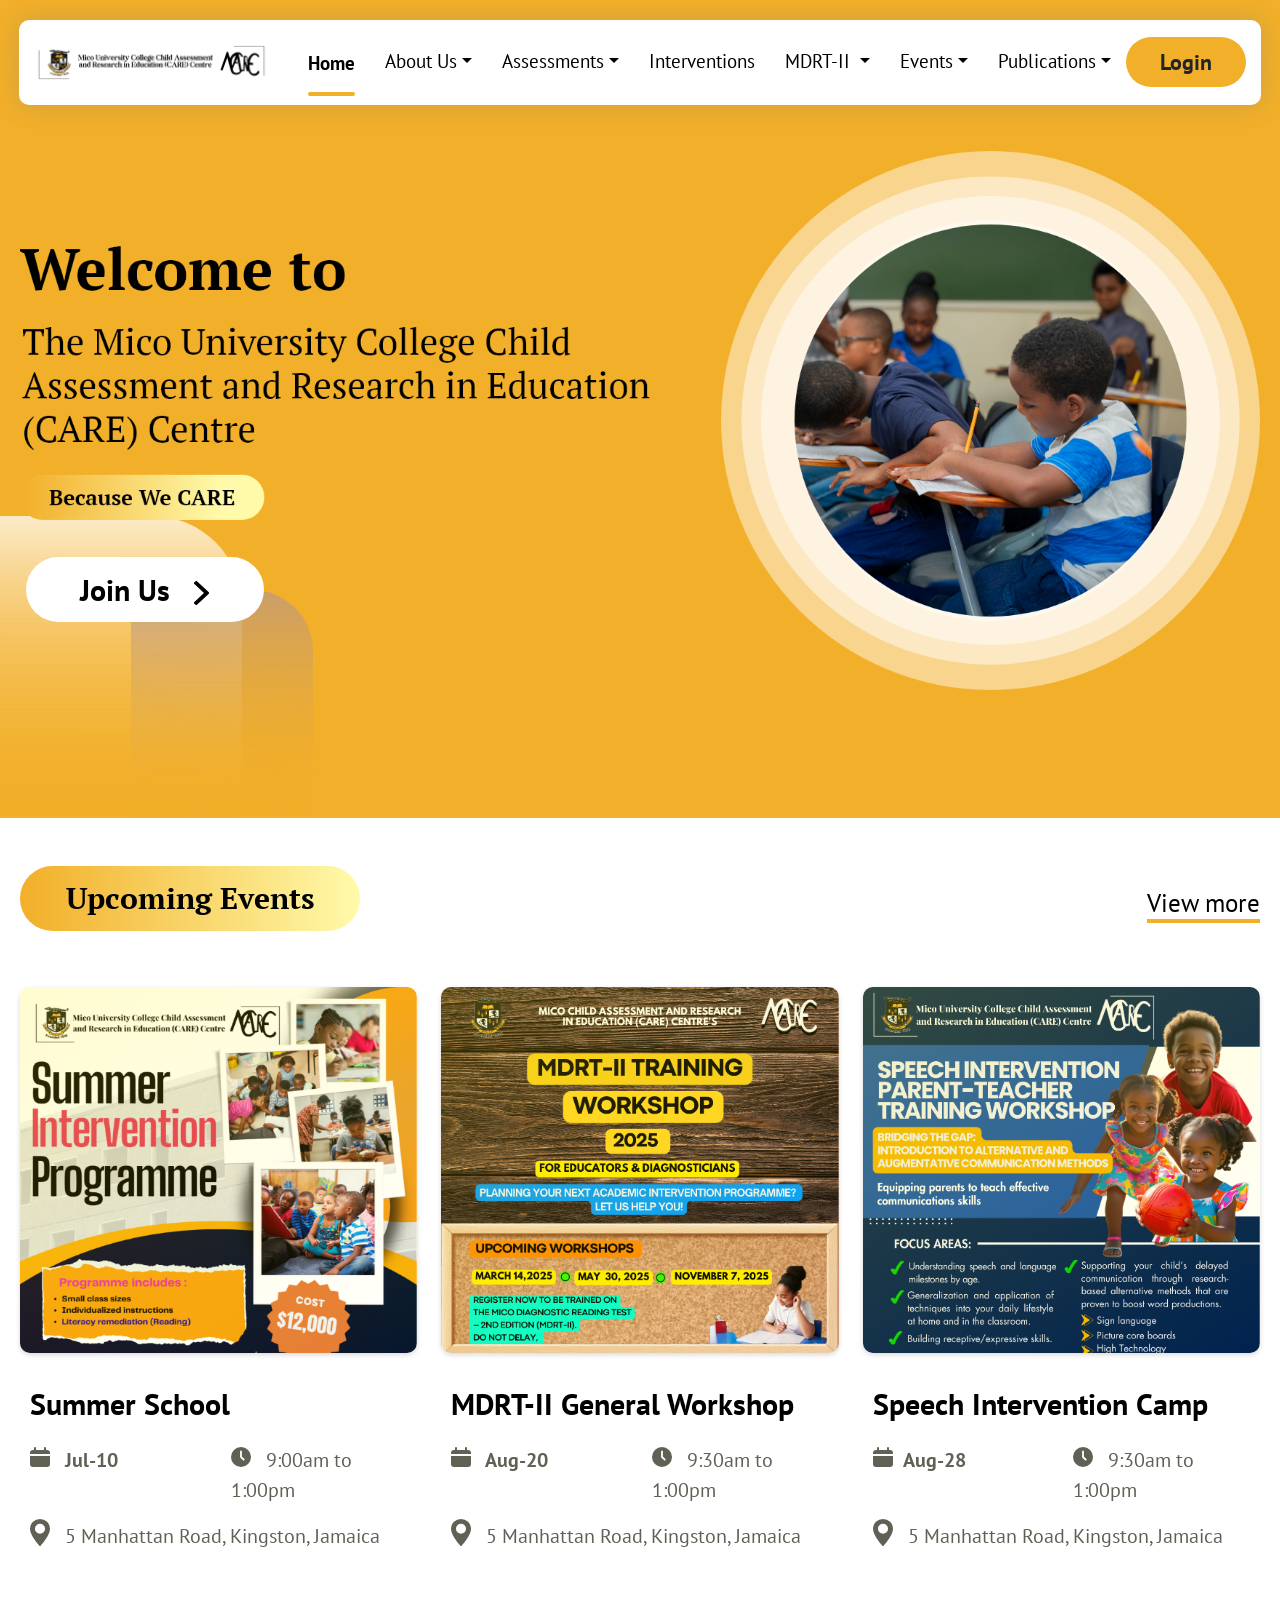
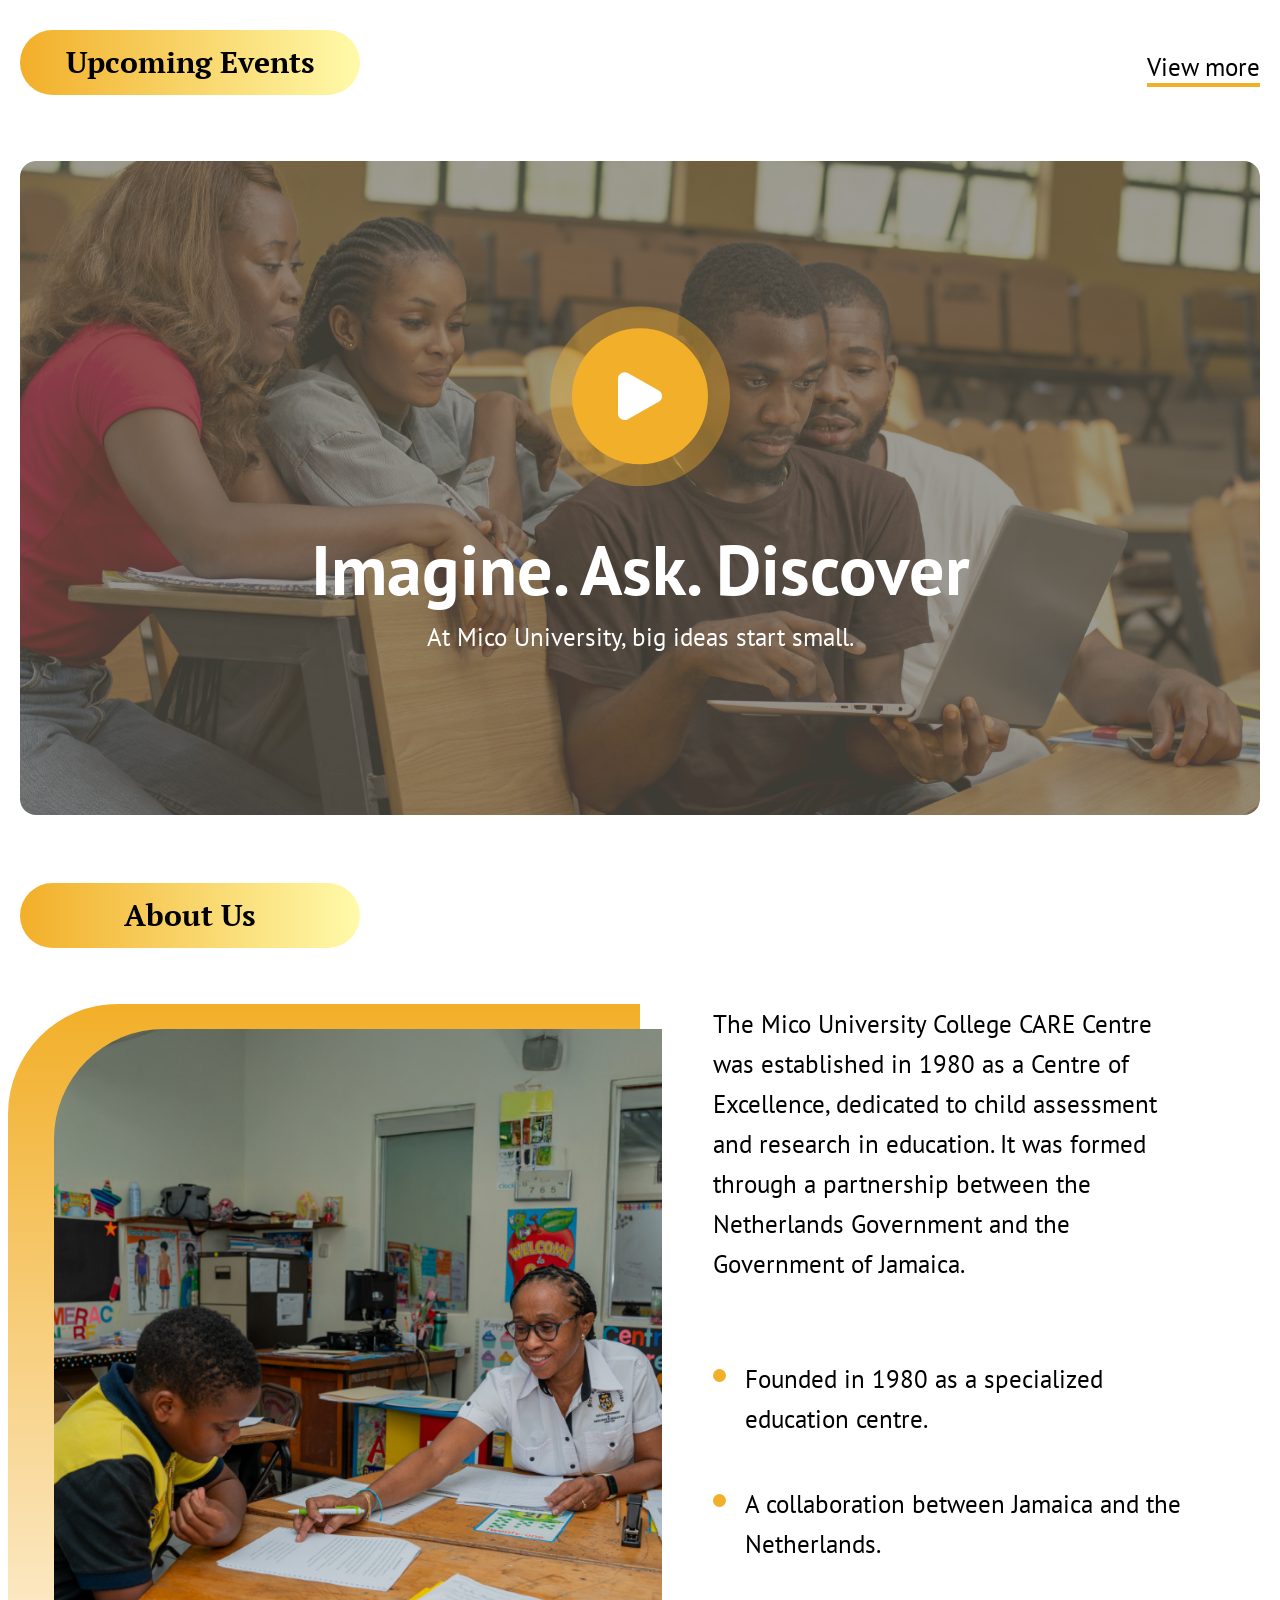
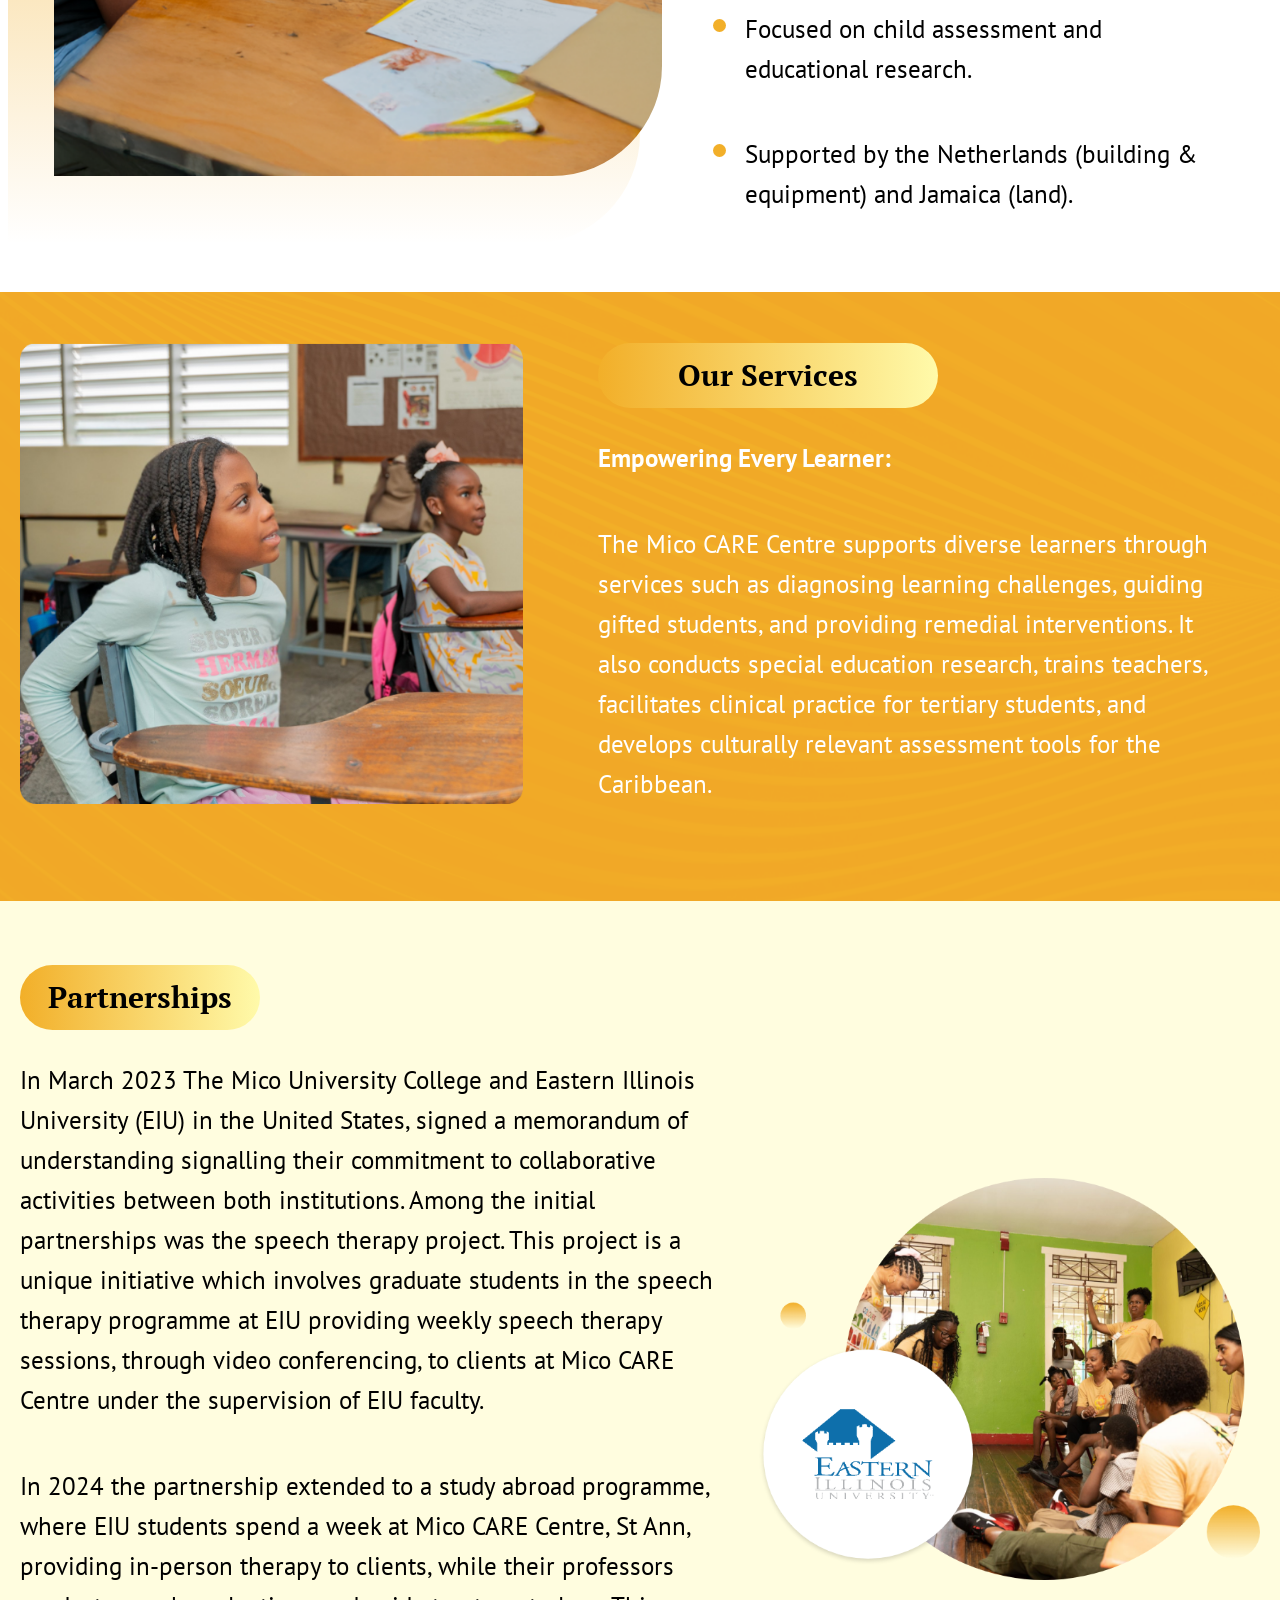
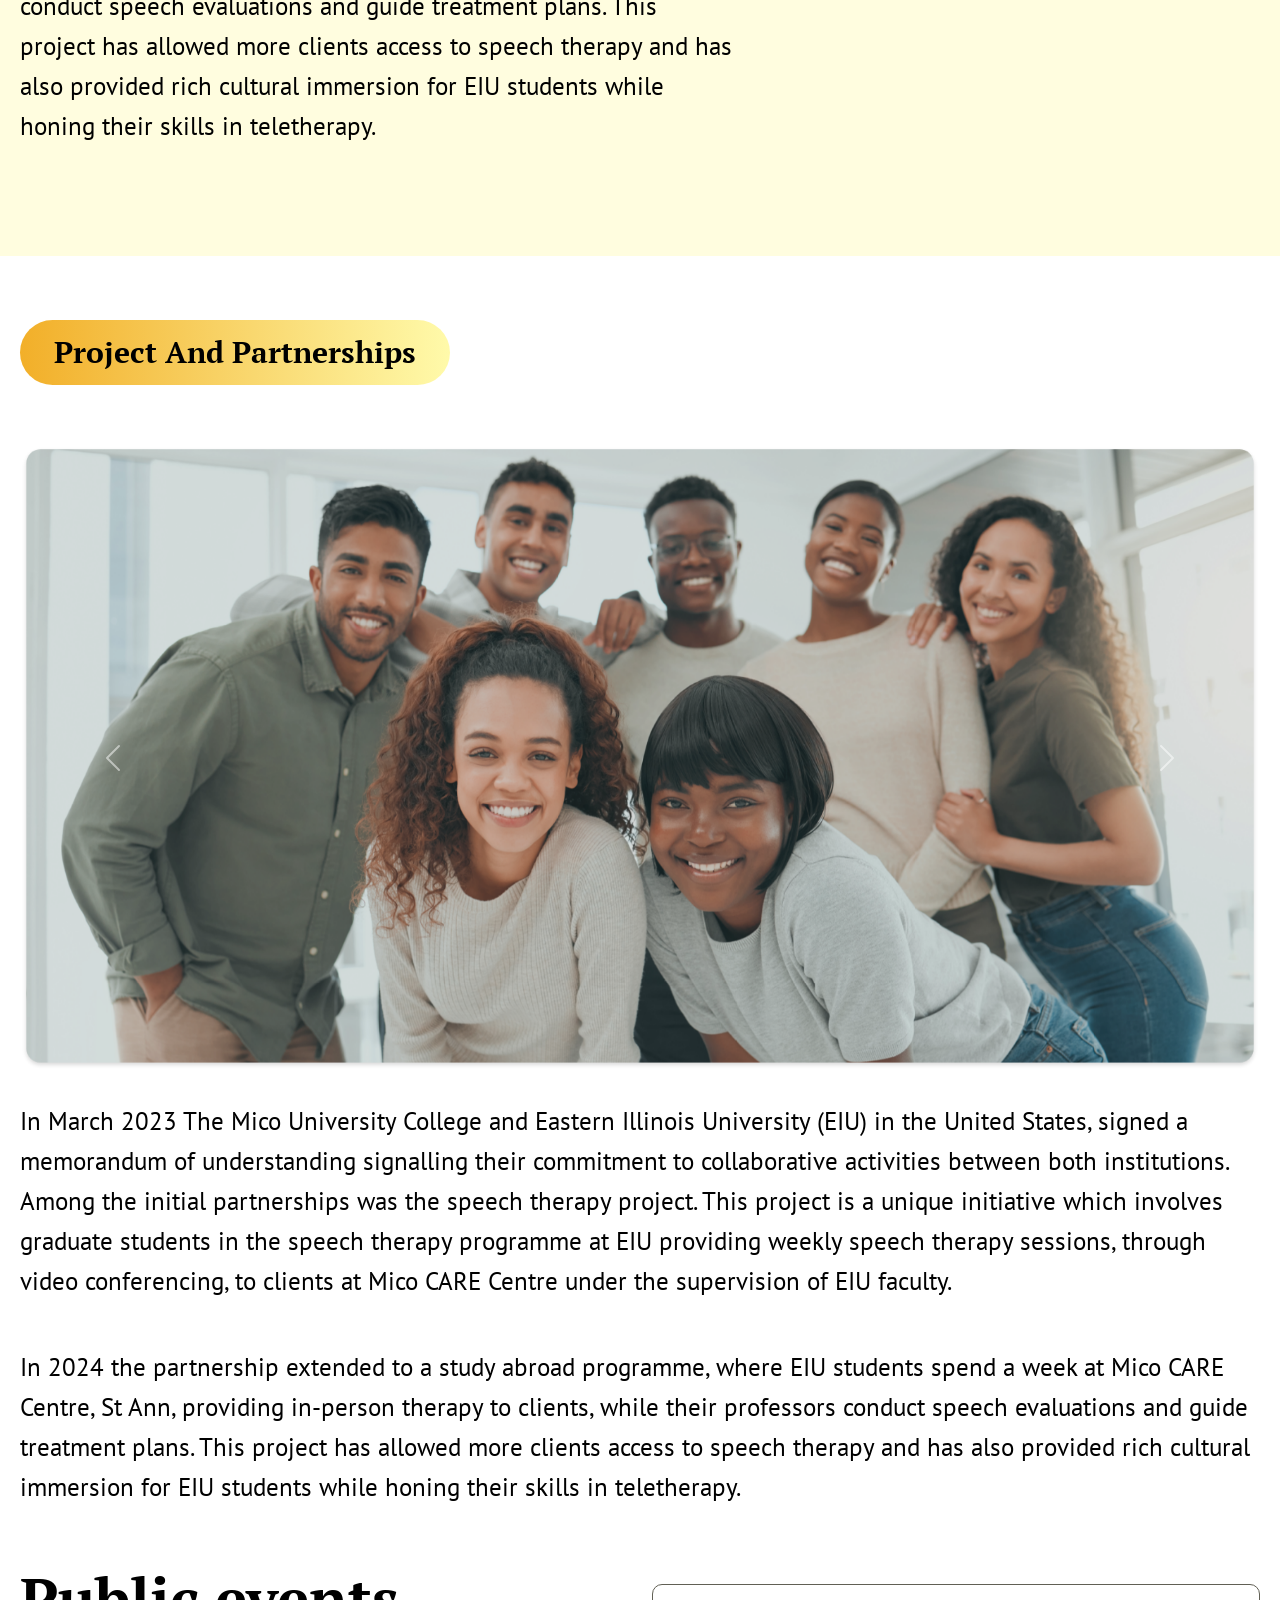
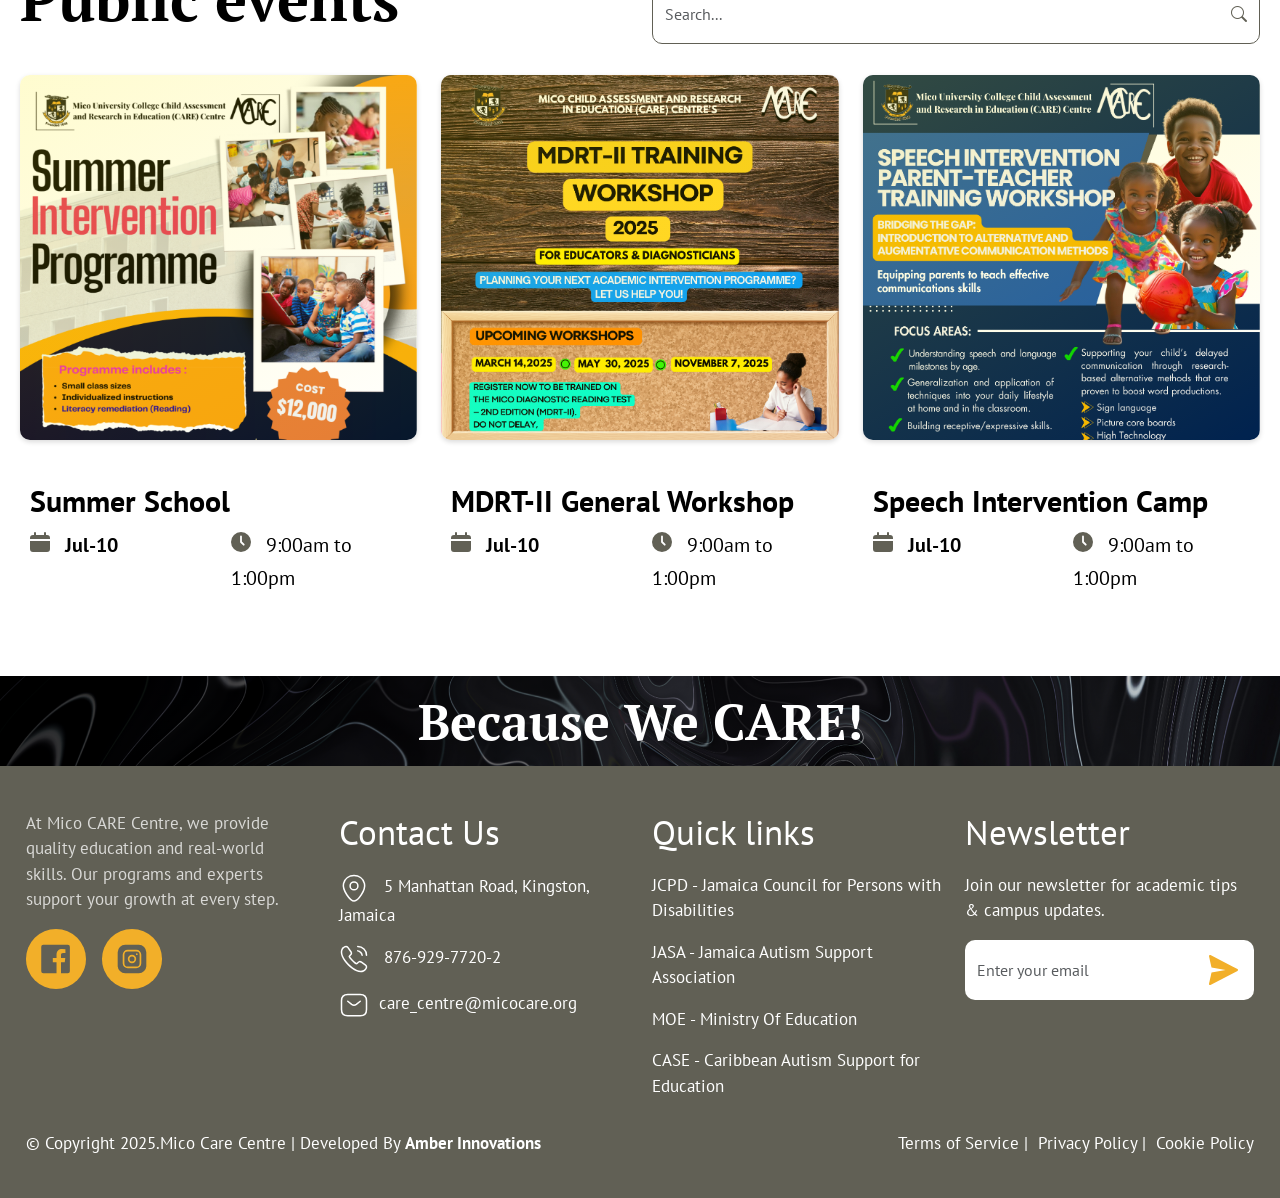
==== commit 653b03df: "home page" ====
--- a/index.html
+++ b/index.html
@@ -87,7 +87,7 @@
   </div>
   <div class="banner-home">
    <div class="container-fluid">
-     <div class="row">
+     <div class="row d-none">
         <div class="col-md-6 my-auto">
             <div class="ban-content">
             <h1>Welcome to </h1>
@@ -99,6 +99,14 @@
         <div class="col-md-6">
             <img src="assets/images/home/hero.png" alt="" class="mw-100">
         </div>
+    </div>
+    <div class="row">
+      <div class="col-md-12">
+        <img src="/assets/images/home/home-hero.png" alt="home-banner" class="mw-100">
+        <div class="ban-content">
+        <h3><a href="#">Join Us <img src="assets/images/icons/home/arrow-right.svg" alt="" class="ms-3" ></a></h3>
+        </div>
+      </div>
     </div>
    </div>
 </div>
--- a/assets/css/home-style.css
+++ b/assets/css/home-style.css
@@ -4,12 +4,31 @@
     padding: 13% 20px 10%;
     margin-top: -140px;
     max-height: 1080px;
+    position: relative;
+    z-index: -2;
 }
 
 
 .banner-home  .ban-content {
-    margin: 20% 0 10%;
- 
+   position: absolute;
+   bottom: 20%;
+   left: 2%;
+}
+
+.banner-home  .ban-content h3 a {
+    background: #fff;    
+    text-decoration: none;
+    color: #000;
+    font-size: 30px;
+    line-height: 1.5;
+    text-align: center;
+    padding: 0px 30px;
+    border-radius: 53px;
+    font-weight: 700;
+    padding: 10px 0px;
+    display: block;
+    width: 238px;
+    margin: 30px 0px;
 }
 
 .banner-home  .ban-content h1 {
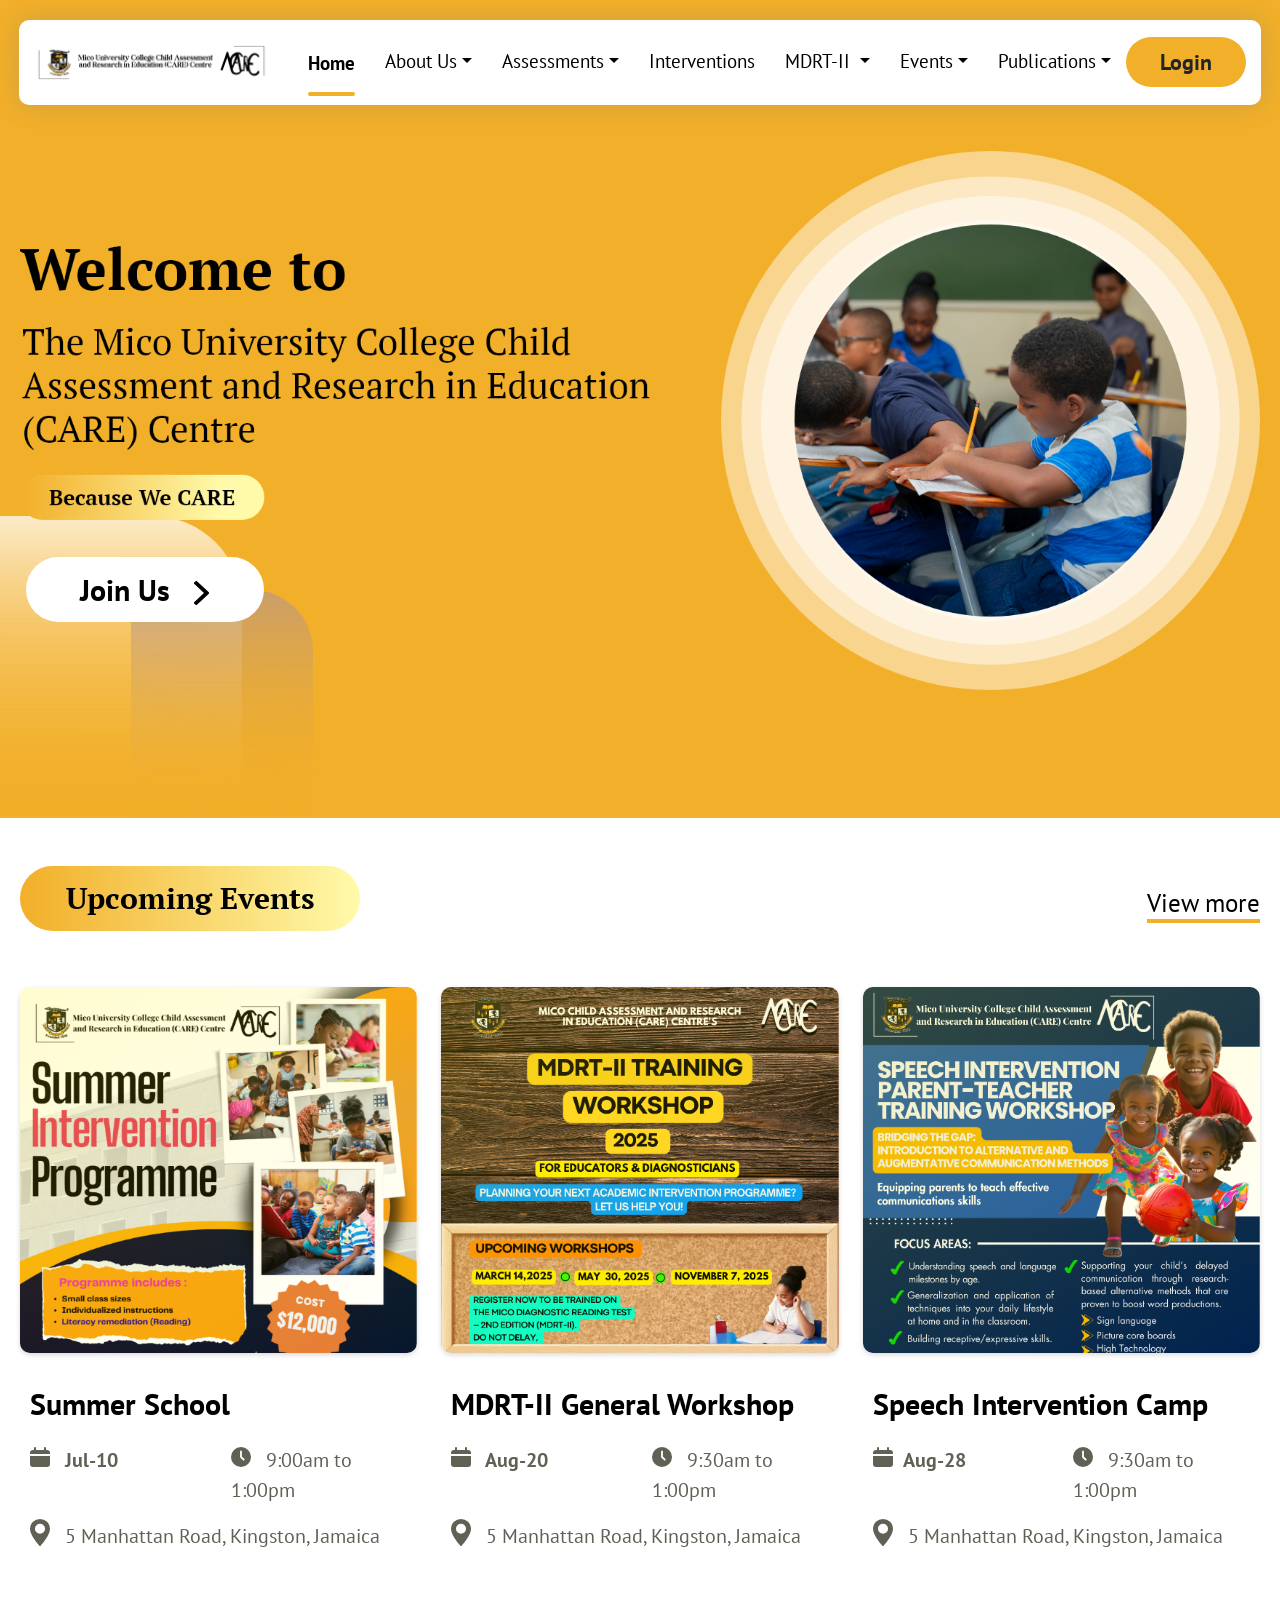
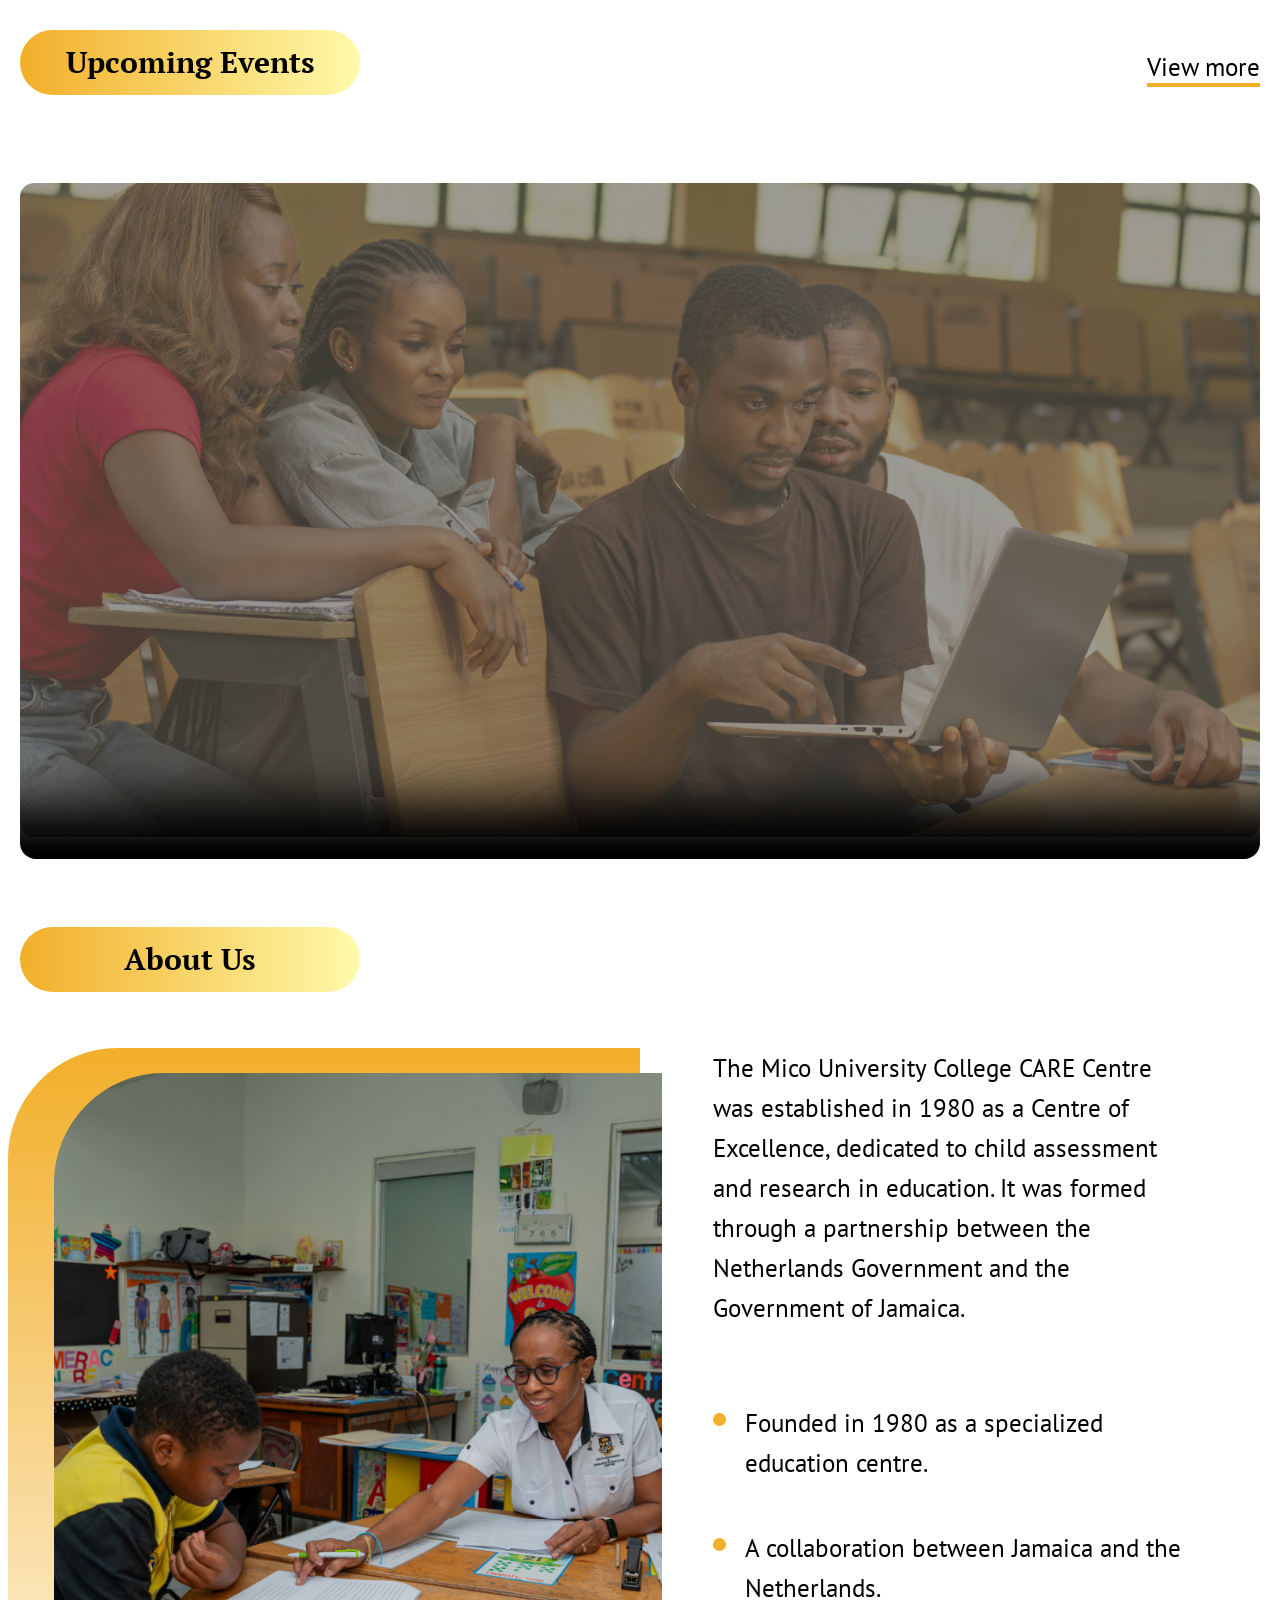
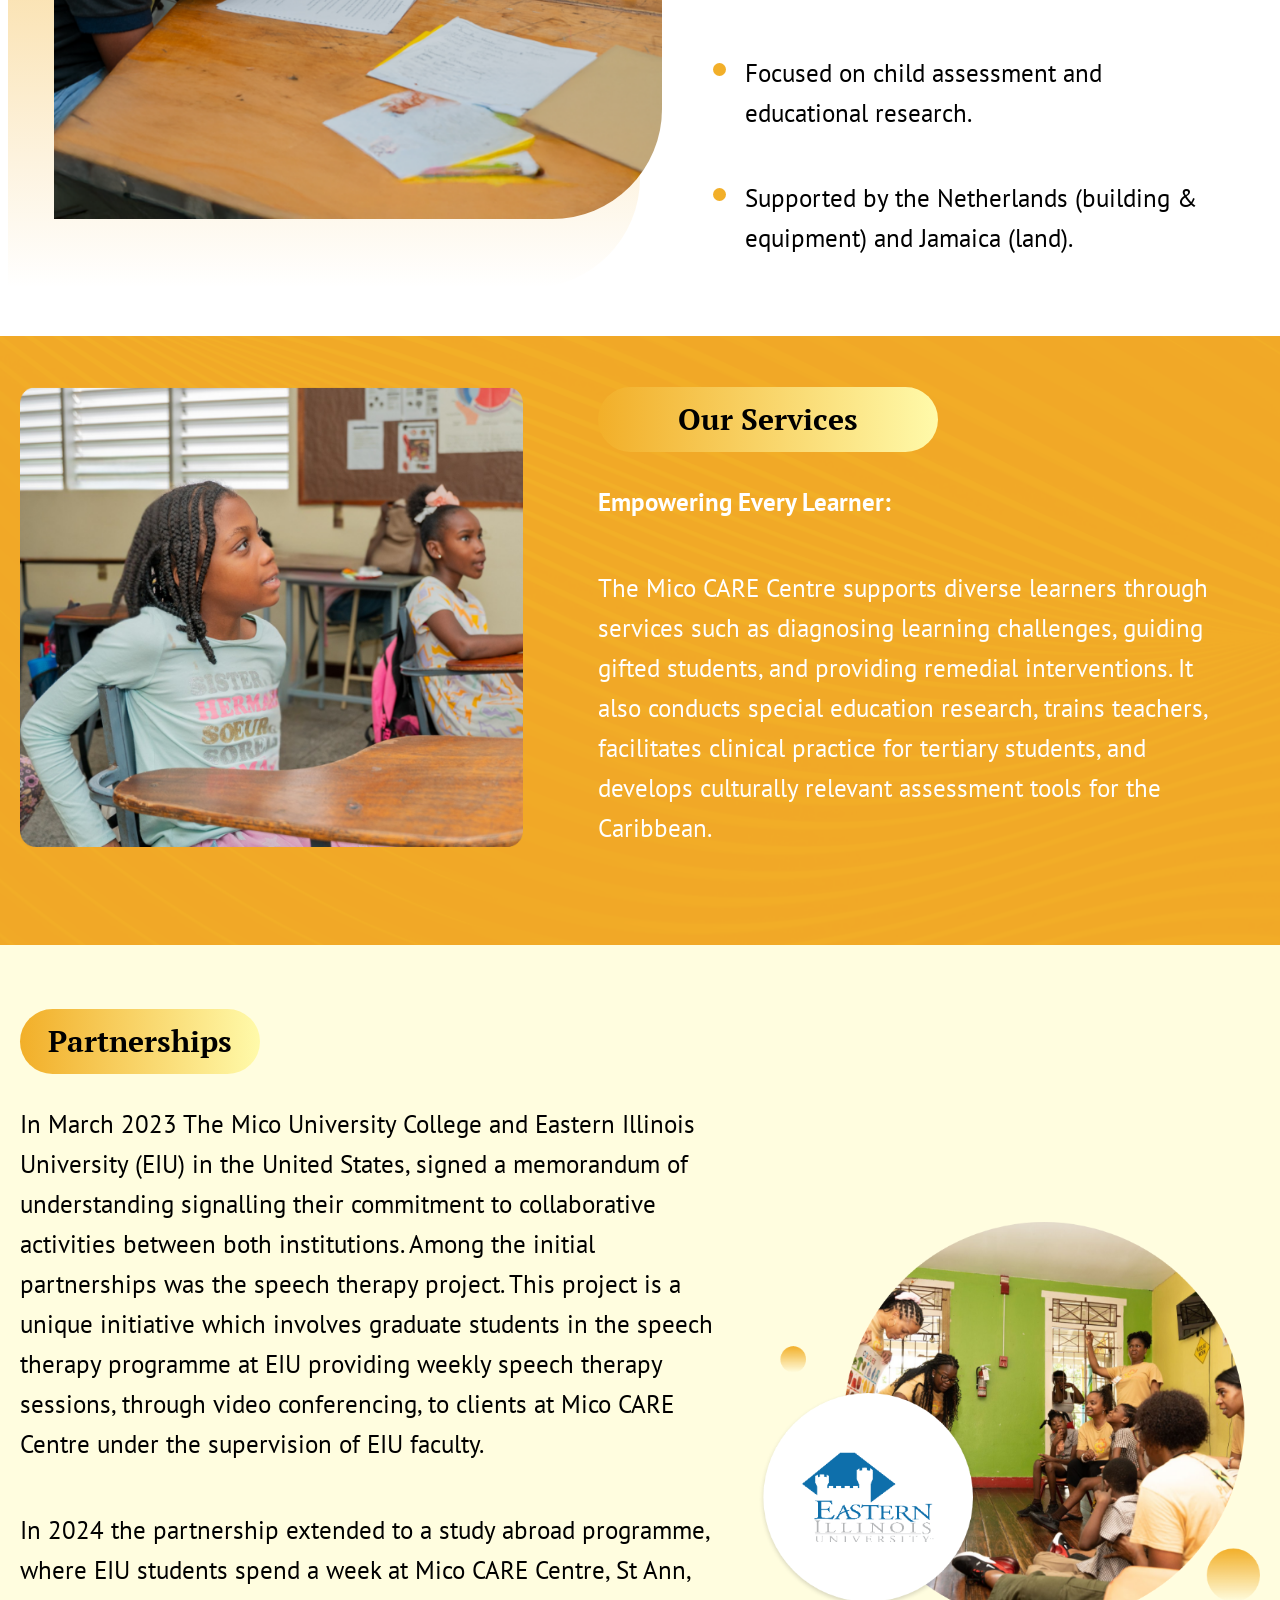
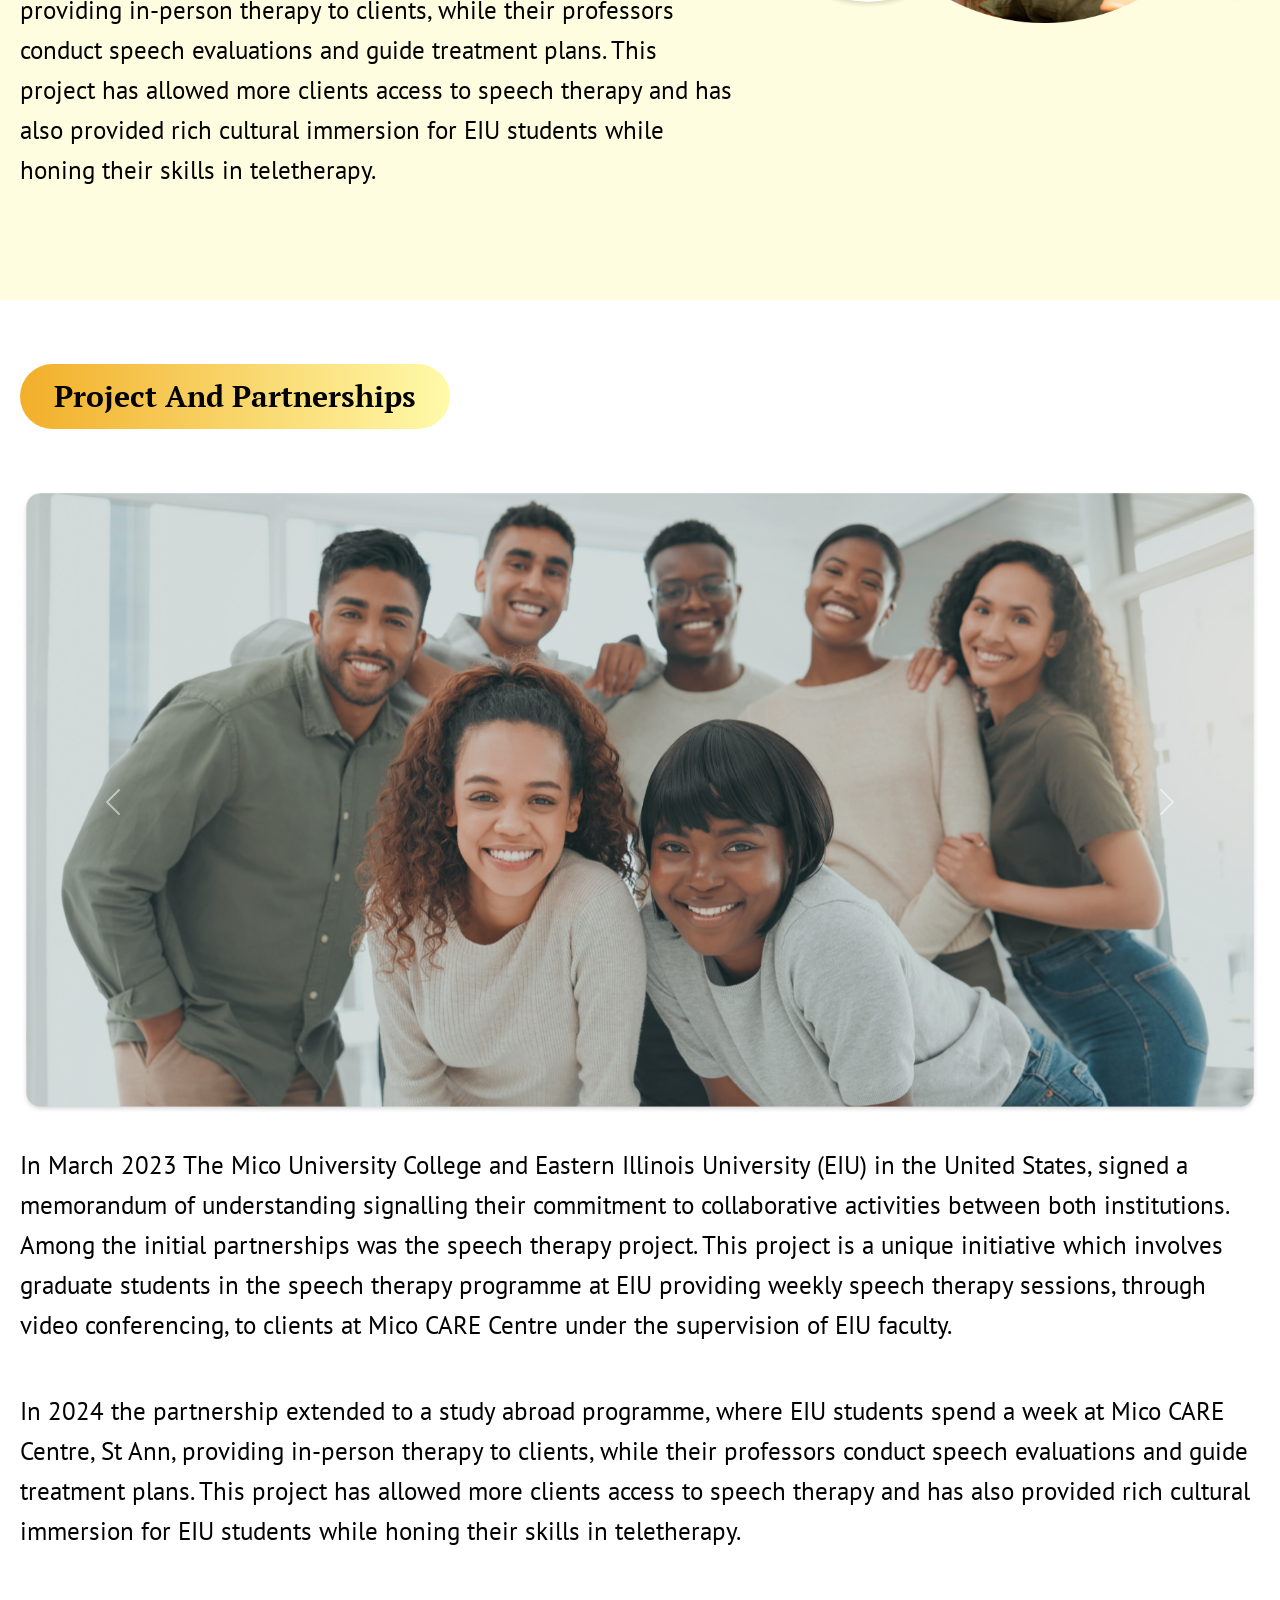
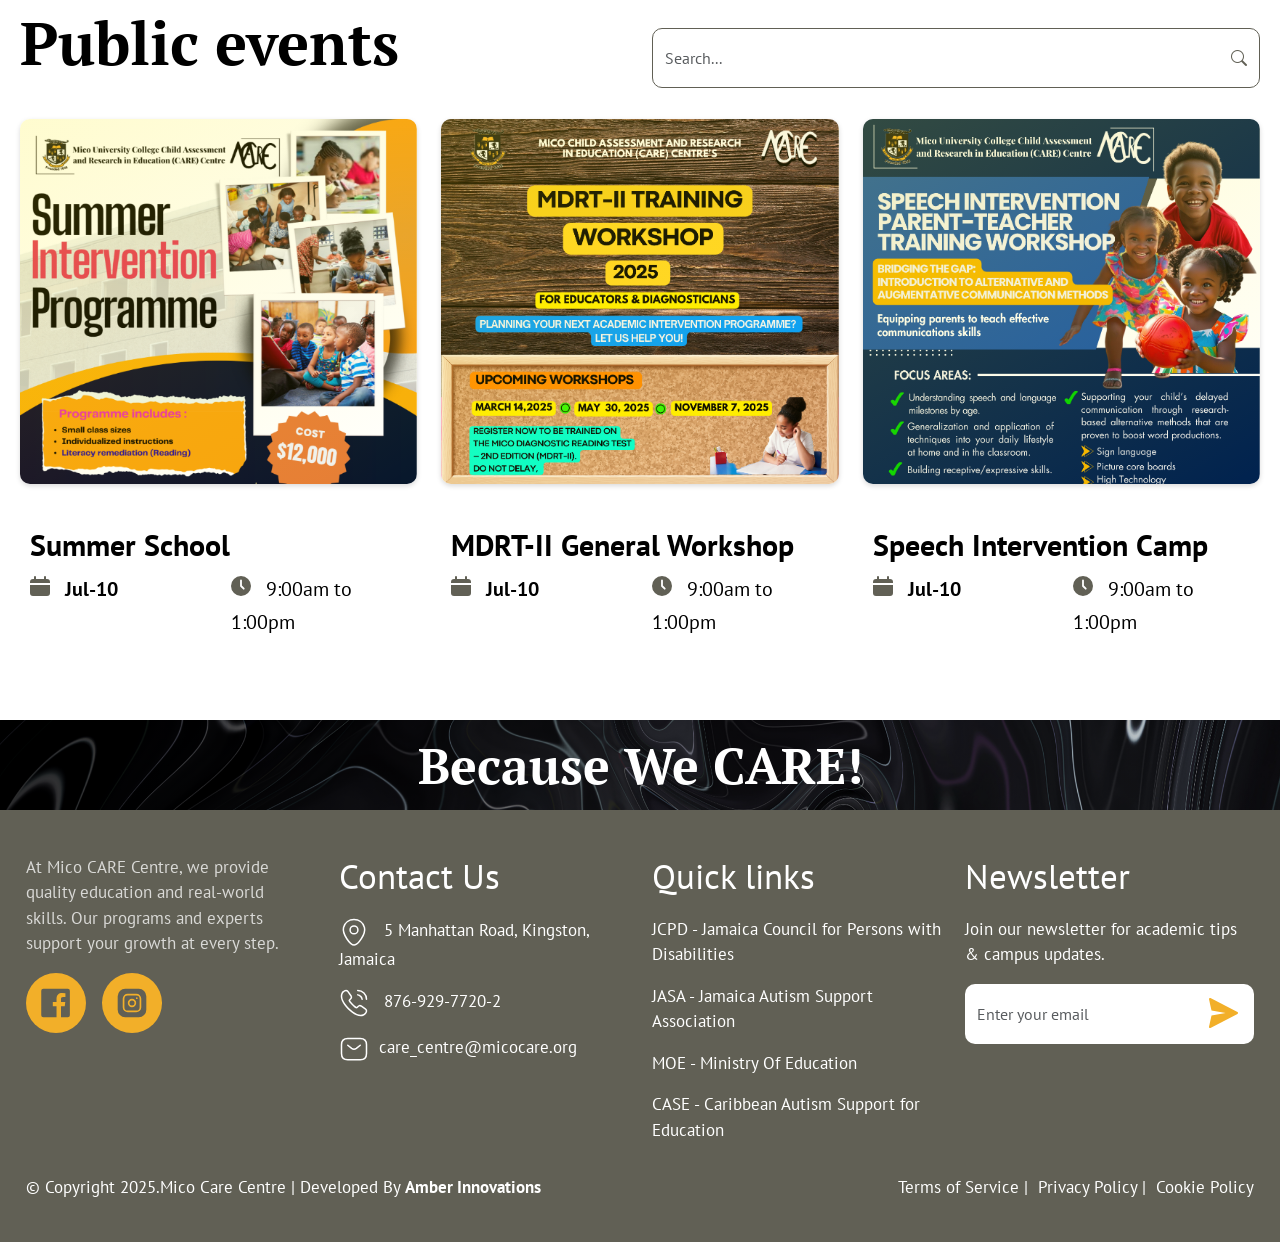
==== commit 197608d8: "innerpage" ====
--- a/index.html
+++ b/index.html
@@ -102,7 +102,7 @@
     </div>
     <div class="row">
       <div class="col-md-12">
-        <img src="/assets/images/home/home-hero.png" alt="home-banner" class="mw-100">
+        <img src="assets/images/home/home-hero.png" alt="home-banner" class="mw-100">
         <div class="ban-content">
         <h3><a href="#">Join Us <img src="assets/images/icons/home/arrow-right.svg" alt="" class="ms-3" ></a></h3>
         </div>
@@ -132,17 +132,17 @@
           <div class="row">
             <div class="col-md-6">
               <div class="date">
-                <p><img src="/assets/images/icons/home/calender.svg" alt=" ">  Jul-10</p>
+                <p><img src="assets/images/icons/home/calender.svg" alt=" ">  Jul-10</p>
               </div>
             </div>
             <div class="col-md-6">
            <div class="time">
-              <p><img src="/assets/images/icons/home/time.svg" alt=" ">  9:00am to 1:00pm</p>
+              <p><img src="assets/images/icons/home/time.svg" alt=" ">  9:00am to 1:00pm</p>
           </div>
             </div>
             <div class="col-md-12">
                <div class="location">
-              <p><img src="/assets/images/icons/home/location.svg" alt=" ">  5 Manhattan Road, Kingston, Jamaica</p>
+              <p><img src="assets/images/icons/home/location.svg" alt=" ">  5 Manhattan Road, Kingston, Jamaica</p>
               </div>
             </div>
           </div>
@@ -163,17 +163,17 @@
           <div class="row">
             <div class="col-md-6">
               <div class="date">
-                <p><img src="/assets/images/icons/home/calender.svg" alt=" ">  Aug-20</p>
+                <p><img src="assets/images/icons/home/calender.svg" alt=" ">  Aug-20</p>
               </div>
             </div>
             <div class="col-md-6">
            <div class="time">
-              <p><img src="/assets/images/icons/home/time.svg" alt=" ">  9:30am to 1:00pm</p>
+              <p><img src="assets/images/icons/home/time.svg" alt=" ">  9:30am to 1:00pm</p>
           </div>
             </div>
             <div class="col-md-12">
                <div class="location">
-              <p><img src="/assets/images/icons/home/location.svg" alt=" ">  5 Manhattan Road, Kingston, Jamaica</p>
+              <p><img src="assets/images/icons/home/location.svg" alt=" ">  5 Manhattan Road, Kingston, Jamaica</p>
               </div>
             </div>
           </div>
@@ -194,17 +194,17 @@
           <div class="row">
             <div class="col-md-6">
               <div class="date">
-                <p><img src="/assets/images/icons/home/calender.svg" alt=" ">Aug-28</p>
+                <p><img src="assets/images/icons/home/calender.svg" alt=" ">Aug-28</p>
               </div>
             </div>
             <div class="col-md-6">
            <div class="time">
-              <p><img src="/assets/images/icons/home/time.svg" alt=" ">  9:30am to 1:00pm</p>
+              <p><img src="assets/images/icons/home/time.svg" alt=" ">  9:30am to 1:00pm</p>
           </div>
             </div>
             <div class="col-md-12">
                <div class="location">
-              <p><img src="/assets/images/icons/home/location.svg" alt=" "> 5 Manhattan Road, Kingston, Jamaica</p>
+              <p><img src="assets/images/icons/home/location.svg" alt=" "> 5 Manhattan Road, Kingston, Jamaica</p>
               </div>
             </div>
           </div>
@@ -233,16 +233,23 @@
   <div class="row">
     <div class="col-md-12">
       <section class="video-banner position-relative text-center text-white">
-  <img src="assets/images/home/home-video-bg.png" class="img-fluid w-100 rounded-4" alt="Video Thumbnail">
-
+ 
+        <div class="ratio ratio-16x9">
+    <video controls poster="assets/images/home/home-video-bg.png" class="img-fluid w-100 rounded-4" alt="Video Thumbnail">
+      <source src="your-video.mp4" type="video/mp4">
+      <source src="your-video.webm" type="video/webm">
+      Your browser does not support the video tag.
+    </video>
+  </div>
+</div>
   <!-- Overlay -->
-  <div class="overlay position-absolute top-50 start-50 translate-middle">
+  <!-- <div class="overlay position-absolute top-50 start-50 translate-middle">
     <a href="#" class="play-btn d-inline-flex align-items-center justify-content-center mb-3">
       <span class="play-icon"><img src="assets/images/icons/home/play-icon.svg" alt=" "> </span>
     </a>
     <h5>Imagine. Ask. Discover</h5>
     <p>At Mico University, big ideas start small.</p>
-  </div>
+  </div> -->
 </section>
  
        
@@ -305,7 +312,7 @@
             <p>In 2024 the partnership extended to a study abroad programme, where EIU students spend a week at Mico CARE Centre, St Ann, providing in-person therapy to clients, while their professors conduct speech evaluations and guide treatment plans. This project has allowed more clients access to speech therapy and has also provided rich cultural immersion for EIU students while honing their skills in teletherapy.</p>
         </div>
         <div class="col-md-5 my-auto">
-           <img src="/assets/images/home/partnership.png" alt=" " class="mw-100">
+           <img src="assets/images/home/partnership.png" alt=" " class="mw-100">
         </div>
       </div>
   </div>
@@ -319,13 +326,13 @@
           <div id="carouselProjectsControls" class="carousel slide" data-bs-ride="carousel">
             <div class="carousel-inner">
               <div class="carousel-item active">
-                <img src="/assets/images/home/slider-bg.png" class="d-block w-100" alt="slide-1">
+                <img src="assets/images/home/slider-bg.png" class="d-block w-100" alt="slide-1">
               </div>
               <div class="carousel-item">
-                <img src="/assets/images/home/slider-bg.png" class="d-block w-100" alt="slide-1">
+                <img src="assets/images/home/slider-bg.png" class="d-block w-100" alt="slide-1">
               </div>
               <div class="carousel-item">
-                <img src="/assets/images/home/slider-bg.png" class="d-block w-100" alt="slide-1">
+                <img src="assets/images/home/slider-bg.png" class="d-block w-100" alt="slide-1">
               </div>
             </div>
             <button class="carousel-control-prev" type="button" data-bs-target="#carouselProjectsControls" data-bs-slide="prev">
@@ -373,12 +380,12 @@
                 <div class="row">
                   <div class="col-md-6">
                     <div class="date">
-                      <p><img src="/assets/images/icons/home/calender.svg" alt=" ">  Jul-10</p>
+                      <p><img src="assets/images/icons/home/calender.svg" alt=" ">  Jul-10</p>
                     </div>
                   </div>
                   <div class="col-md-6">
                 <div class="time">
-                    <p><img src="/assets/images/icons/home/time.svg" alt=" ">  9:00am to 1:00pm</p>
+                    <p><img src="assets/images/icons/home/time.svg" alt=" ">  9:00am to 1:00pm</p>
                 </div>
                   </div>
       
@@ -400,12 +407,12 @@
             <div class="row">
               <div class="col-md-6">
                 <div class="date">
-                  <p><img src="/assets/images/icons/home/calender.svg" alt=" ">  Jul-10</p>
+                  <p><img src="assets/images/icons/home/calender.svg" alt=" ">  Jul-10</p>
                 </div>
               </div>
               <div class="col-md-6">
             <div class="time">
-                <p><img src="/assets/images/icons/home/time.svg" alt=" ">  9:00am to 1:00pm</p>
+                <p><img src="assets/images/icons/home/time.svg" alt=" ">  9:00am to 1:00pm</p>
             </div>
               </div>
   
@@ -427,12 +434,12 @@
             <div class="row">
               <div class="col-md-6">
                 <div class="date">
-                  <p><img src="/assets/images/icons/home/calender.svg" alt=" ">  Jul-10</p>
+                  <p><img src="assets/images/icons/home/calender.svg" alt=" ">  Jul-10</p>
                 </div>
               </div>
               <div class="col-md-6">
             <div class="time">
-                <p><img src="/assets/images/icons/home/time.svg" alt=" ">  9:00am to 1:00pm</p>
+                <p><img src="assets/images/icons/home/time.svg" alt=" ">  9:00am to 1:00pm</p>
             </div>
               </div>
   
@@ -462,13 +469,13 @@
             <div class="col-md-3">
                 <p>At Mico CARE Centre, we provide quality education and real-world skills.
                 Our programs and experts support your growth at every step.</p>
-                <img src="/assets/images/icons/footer/facebook.svg" alt=" "> <img src="/assets/images/icons/footer/insta.svg" alt=" ">
+                <img src="assets/images/icons/footer/facebook.svg" alt=" "> <img src="assets/images/icons/footer/insta.svg" alt=" ">
               </div>
             <div class="col-md-3">
                 <h4>Contact Us</h4>
-                <p><img src="/assets/images/icons/footer/location.svg" alt=" "> 5 Manhattan Road, Kingston, Jamaica</p>
-                <p><img src="/assets/images/icons/footer/phone.svg" alt=" "> 876-929-7720-2</p>
-                <p><img src="/assets/images/icons/footer/sms.svg" alt=" ">care_centre@micocare.org</p>
+                <p><img src="assets/images/icons/footer/location.svg" alt=" "> 5 Manhattan Road, Kingston, Jamaica</p>
+                <p><img src="assets/images/icons/footer/phone.svg" alt=" "> 876-929-7720-2</p>
+                <p><img src="assets/images/icons/footer/sms.svg" alt=" ">care_centre@micocare.org</p>
             </div>
             <div class="col-md-3">
                  <h4>Quick links</h4>
@@ -484,7 +491,7 @@
                 <form>
                 <div class="input-group custom-input">
                 <input type="email" class="form-control" placeholder="Enter your email">
-                <button type="submit"><img src="/assets/images/icons/footer/mail.svg"></button>
+                <button type="submit"><img src="assets/images/icons/footer/mail.svg"></button>
                 </form>
                 </div>
 
--- a/assets/css/style.css
+++ b/assets/css/style.css
@@ -274,4 +274,7 @@
     padding-left: 5px;
 }
 
- + 
+.rounded-5 {
+  border-radius: .5rem !important;  /* Bootstrap default */
+}
--- a/assets/css/home-style.css
+++ b/assets/css/home-style.css
@@ -114,15 +114,7 @@
     border-bottom: solid 4px #F2AF29;
 }
 
-/* .upcoming-events img::before {
-    background-color: rgba(242, 175, 41, 1);
-    position: absolute;
-}
-
-.upcoming-events img {
-    width: 100%;
-    position: relative;
-} */
+ 
 
 .upcoming-events .event-img {
   position: relative;
@@ -188,6 +180,7 @@
 .watch-video {
  margin: 10px auto;
  padding: 0px 20px;
+ position: relative;
 }
 
  
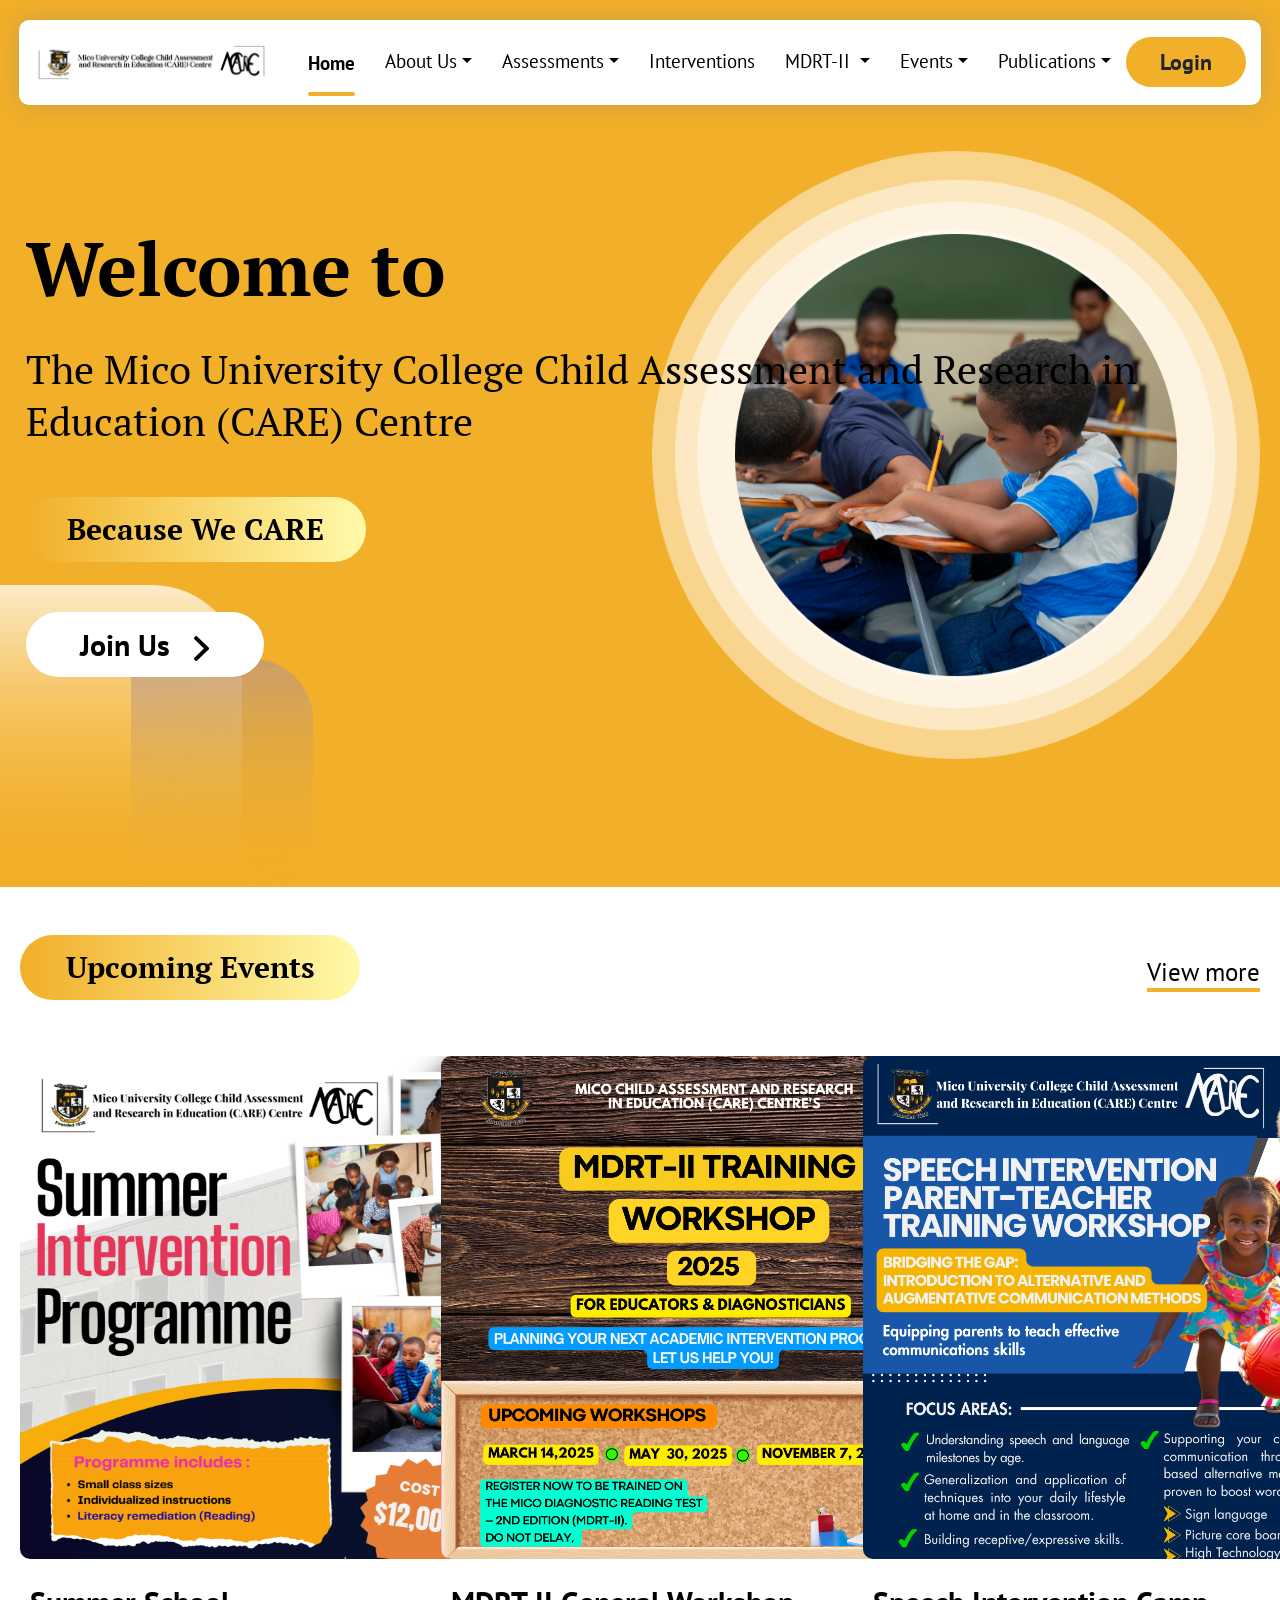
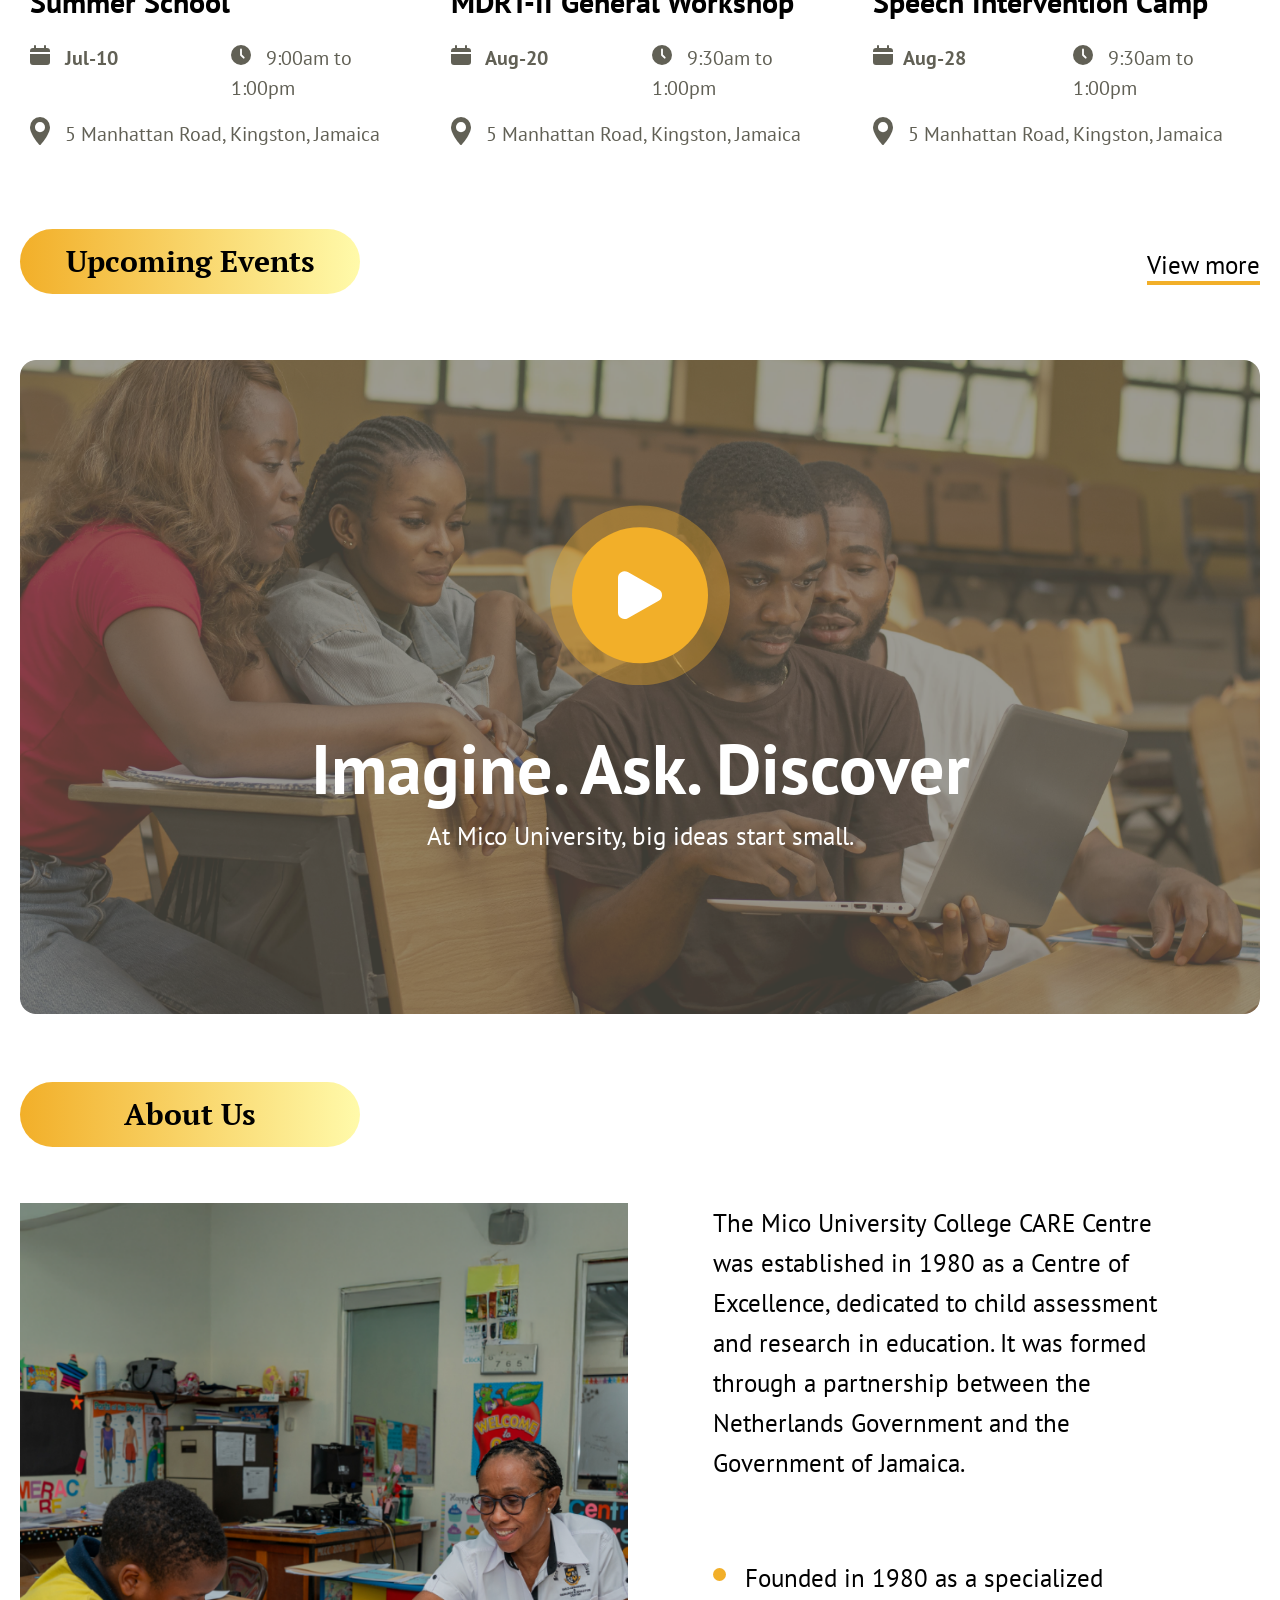
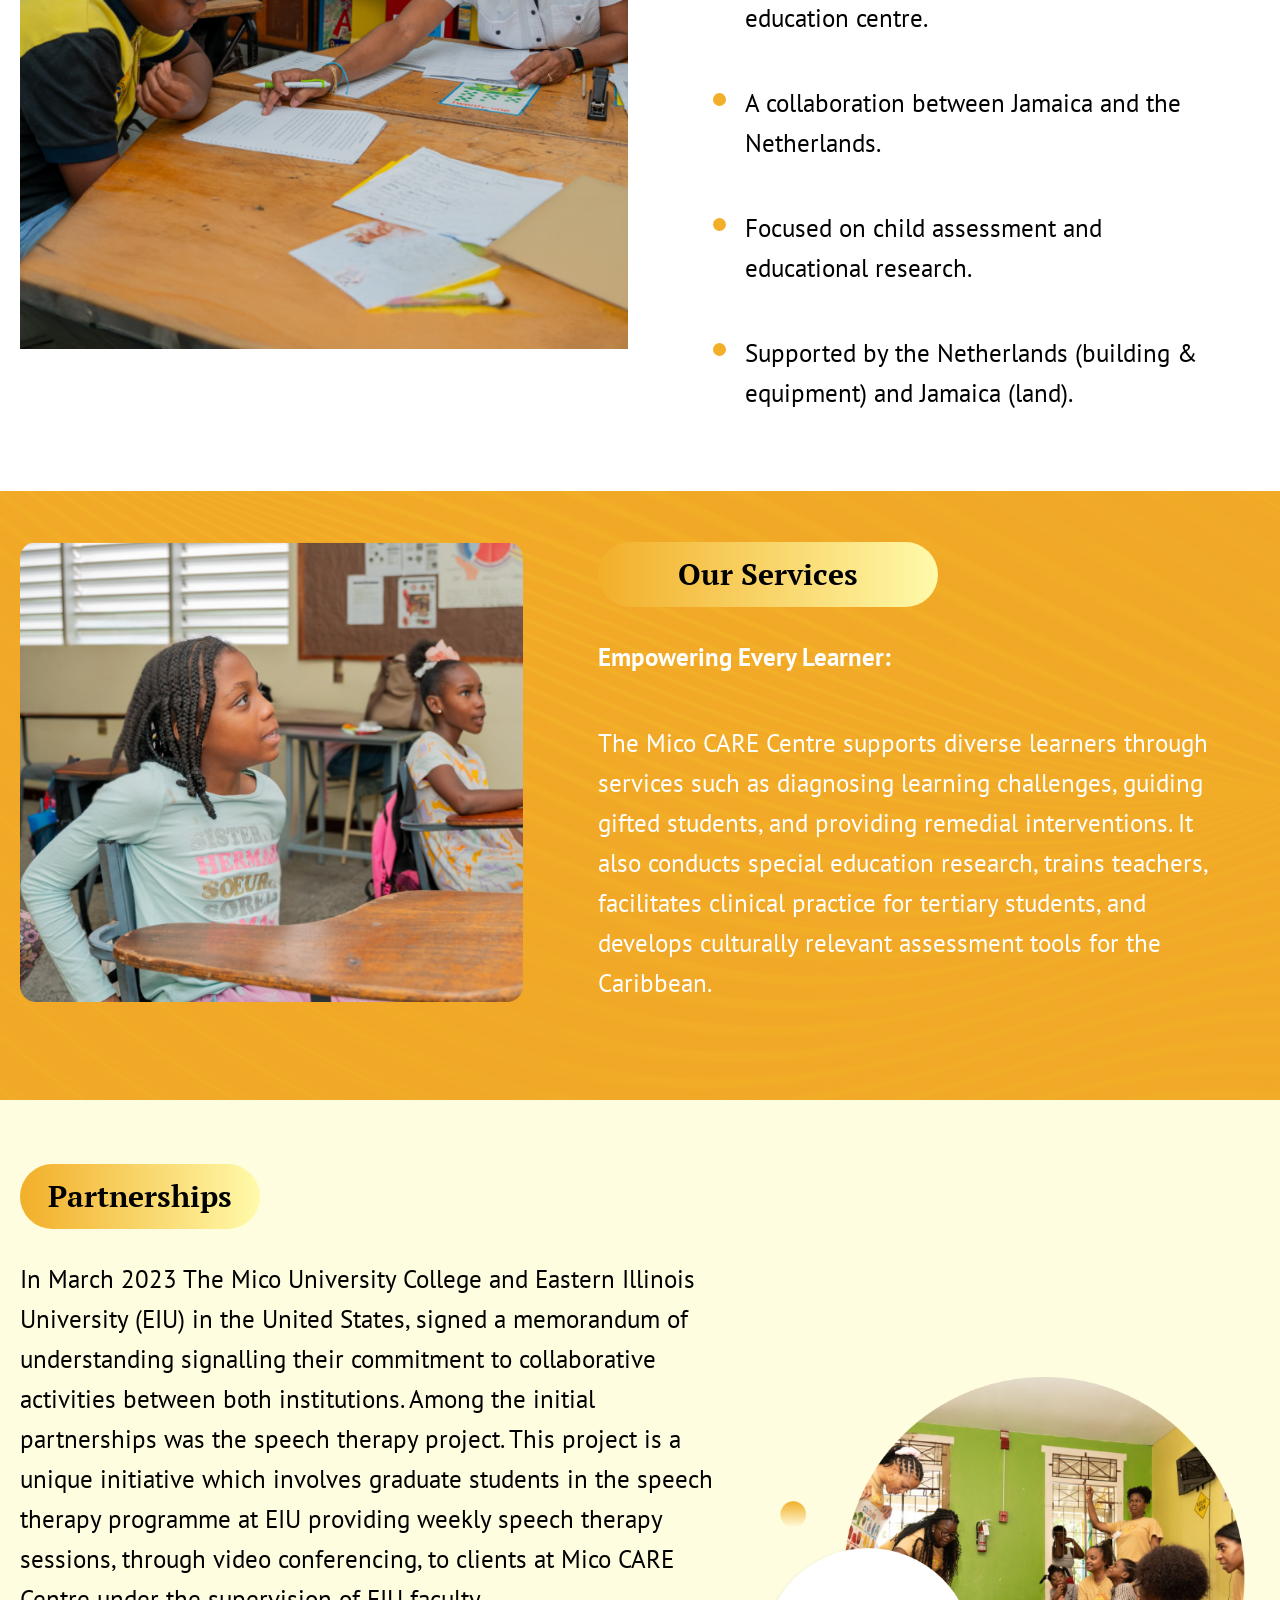
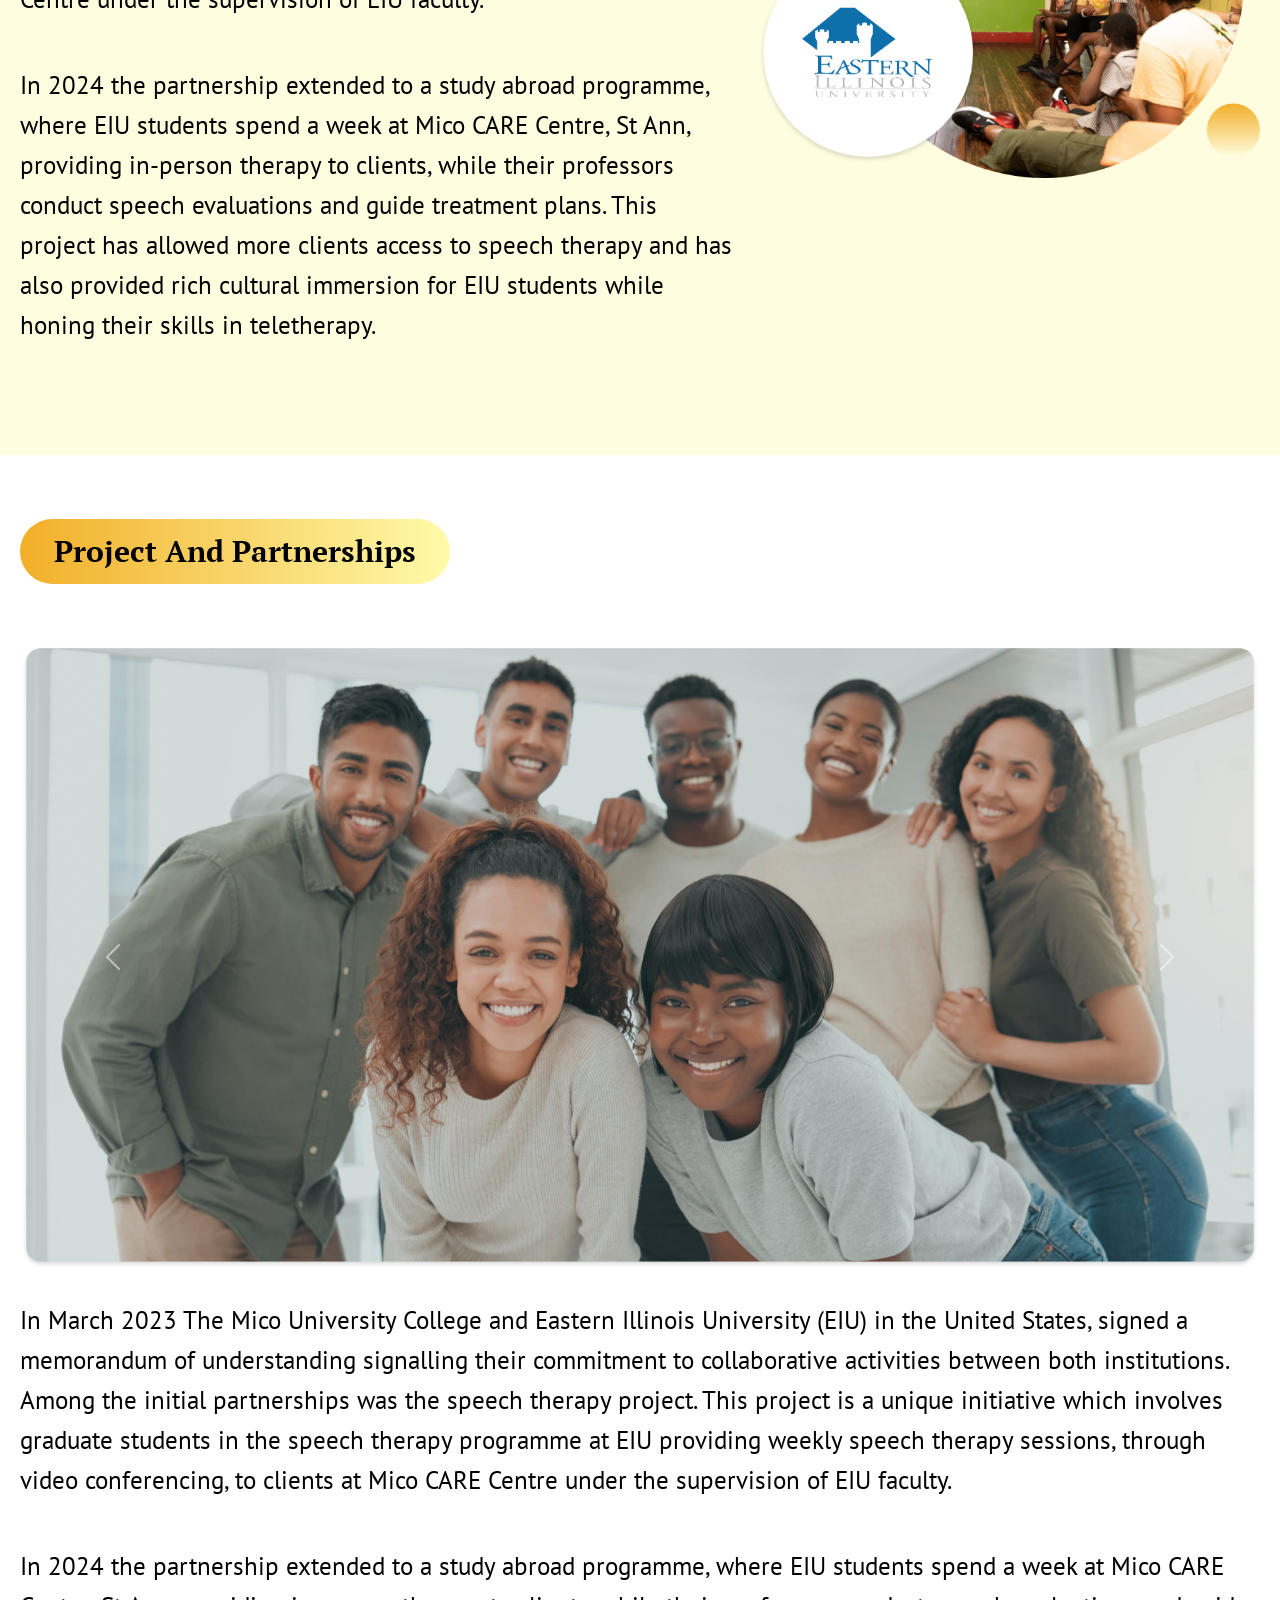
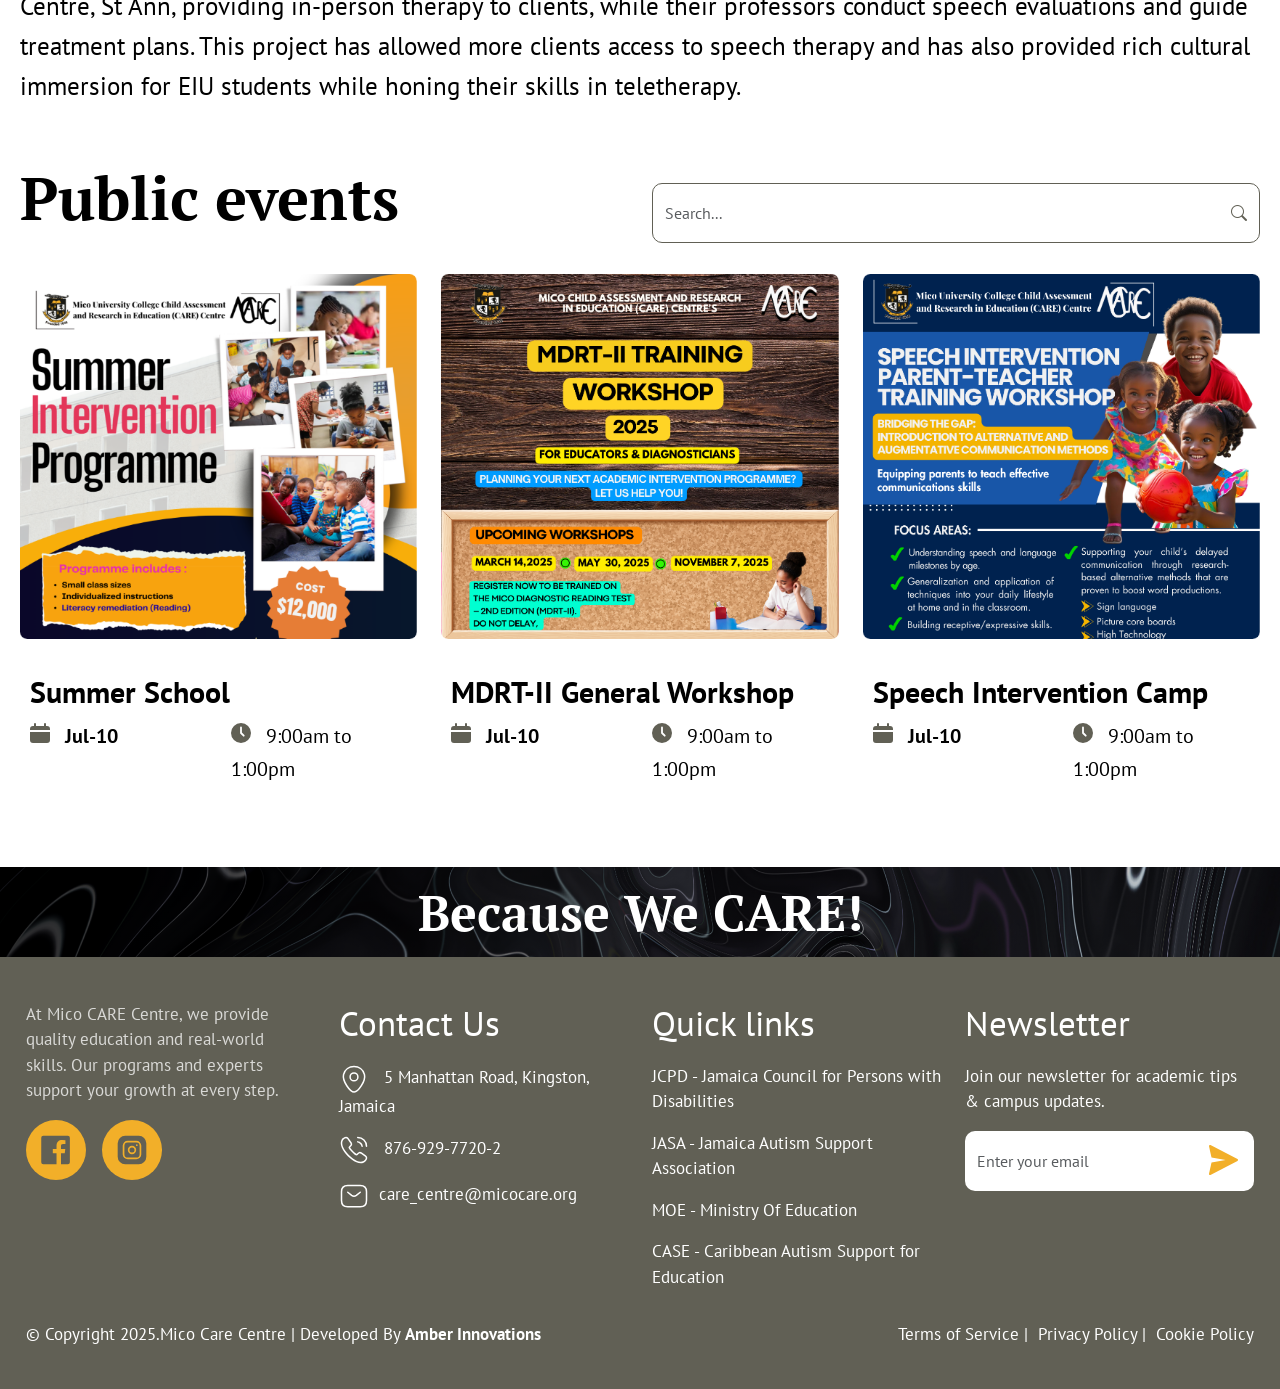
==== commit cb1b7999: "event pages added" ====
--- a/index.html
+++ b/index.html
@@ -63,7 +63,7 @@
           <a class="nav-link dropdown-toggle" href="#" id="navbarScrollingDropdown" role="button" data-bs-toggle="dropdown" aria-expanded="false">Events</a>
            <ul class="dropdown-menu" aria-labelledby="navbarScrollingDropdown">
                 <li><a class="dropdown-item" href="#">Project and partnerships</a></li>
-                <li><a class="dropdown-item" href="#">Conference</a></li>
+                <li><a class="dropdown-item" href="conference.html">Conference</a></li>
                 <li><a class="dropdown-item" href="#">Workshops</a></li>
           </ul>
         </li>
@@ -87,7 +87,7 @@
   </div>
   <div class="banner-home">
    <div class="container-fluid">
-     <div class="row d-none">
+     <div class="row">
         <div class="col-md-6 my-auto">
             <div class="ban-content">
             <h1>Welcome to </h1>
@@ -100,14 +100,6 @@
             <img src="assets/images/home/hero.png" alt="" class="mw-100">
         </div>
     </div>
-    <div class="row">
-      <div class="col-md-12">
-        <img src="assets/images/home/home-hero.png" alt="home-banner" class="mw-100">
-        <div class="ban-content">
-        <h3><a href="#">Join Us <img src="assets/images/icons/home/arrow-right.svg" alt="" class="ms-3" ></a></h3>
-        </div>
-      </div>
-    </div>
    </div>
 </div>
 
@@ -123,26 +115,24 @@
   </div>
   <div class="row">
     <div class="col-md-4">
-      <div class="event-img">
       <img src="assets/images/home/event-1.png" alt="event-details" class="">
-      </div>
       <div class="event-content">
         <h5>Summer School</h5>
         <div class="details">
           <div class="row">
             <div class="col-md-6">
               <div class="date">
-                <p><img src="assets/images/icons/home/calender.svg" alt=" ">  Jul-10</p>
+                <p><img src="/assets/images/icons/home/calender.svg" alt=" ">  Jul-10</p>
               </div>
             </div>
             <div class="col-md-6">
            <div class="time">
-              <p><img src="assets/images/icons/home/time.svg" alt=" ">  9:00am to 1:00pm</p>
+              <p><img src="/assets/images/icons/home/time.svg" alt=" ">  9:00am to 1:00pm</p>
           </div>
             </div>
             <div class="col-md-12">
                <div class="location">
-              <p><img src="assets/images/icons/home/location.svg" alt=" ">  5 Manhattan Road, Kingston, Jamaica</p>
+              <p><img src="/assets/images/icons/home/location.svg" alt=" ">  5 Manhattan Road, Kingston, Jamaica</p>
               </div>
             </div>
           </div>
@@ -154,26 +144,24 @@
     </div>
 
      <div class="col-md-4">
-       <div class="event-img">
       <img src="assets/images/home/event-2.png" alt="event-details" class="">
-      </div>
       <div class="event-content">
         <h5>MDRT-II General Workshop</h5>
         <div class="details">
           <div class="row">
             <div class="col-md-6">
               <div class="date">
-                <p><img src="assets/images/icons/home/calender.svg" alt=" ">  Aug-20</p>
+                <p><img src="/assets/images/icons/home/calender.svg" alt=" ">  Aug-20</p>
               </div>
             </div>
             <div class="col-md-6">
            <div class="time">
-              <p><img src="assets/images/icons/home/time.svg" alt=" ">  9:30am to 1:00pm</p>
+              <p><img src="/assets/images/icons/home/time.svg" alt=" ">  9:30am to 1:00pm</p>
           </div>
             </div>
             <div class="col-md-12">
                <div class="location">
-              <p><img src="assets/images/icons/home/location.svg" alt=" ">  5 Manhattan Road, Kingston, Jamaica</p>
+              <p><img src="/assets/images/icons/home/location.svg" alt=" ">  5 Manhattan Road, Kingston, Jamaica</p>
               </div>
             </div>
           </div>
@@ -185,26 +173,24 @@
     </div>
 
      <div class="col-md-4">
-       <div class="event-img">
       <img src="assets/images/home/event-3.png" alt="event-details" class="">
-      </div>
       <div class="event-content">
         <h5>Speech Intervention Camp</h5>
         <div class="details">
           <div class="row">
             <div class="col-md-6">
               <div class="date">
-                <p><img src="assets/images/icons/home/calender.svg" alt=" ">Aug-28</p>
+                <p><img src="/assets/images/icons/home/calender.svg" alt=" ">Aug-28</p>
               </div>
             </div>
             <div class="col-md-6">
            <div class="time">
-              <p><img src="assets/images/icons/home/time.svg" alt=" ">  9:30am to 1:00pm</p>
+              <p><img src="/assets/images/icons/home/time.svg" alt=" ">  9:30am to 1:00pm</p>
           </div>
             </div>
             <div class="col-md-12">
                <div class="location">
-              <p><img src="assets/images/icons/home/location.svg" alt=" "> 5 Manhattan Road, Kingston, Jamaica</p>
+              <p><img src="/assets/images/icons/home/location.svg" alt=" "> 5 Manhattan Road, Kingston, Jamaica</p>
               </div>
             </div>
           </div>
@@ -233,23 +219,16 @@
   <div class="row">
     <div class="col-md-12">
       <section class="video-banner position-relative text-center text-white">
- 
-        <div class="ratio ratio-16x9">
-    <video controls poster="assets/images/home/home-video-bg.png" class="img-fluid w-100 rounded-4" alt="Video Thumbnail">
-      <source src="your-video.mp4" type="video/mp4">
-      <source src="your-video.webm" type="video/webm">
-      Your browser does not support the video tag.
-    </video>
-  </div>
-</div>
+  <img src="assets/images/home/home-video-bg.png" class="img-fluid w-100 rounded-4" alt="Video Thumbnail">
+
   <!-- Overlay -->
-  <!-- <div class="overlay position-absolute top-50 start-50 translate-middle">
+  <div class="overlay position-absolute top-50 start-50 translate-middle">
     <a href="#" class="play-btn d-inline-flex align-items-center justify-content-center mb-3">
       <span class="play-icon"><img src="assets/images/icons/home/play-icon.svg" alt=" "> </span>
     </a>
     <h5>Imagine. Ask. Discover</h5>
     <p>At Mico University, big ideas start small.</p>
-  </div> -->
+  </div>
 </section>
  
        
@@ -272,7 +251,7 @@
     </div> -->
   </div>
       <div class="row my-5">
-        <div class="col-md-6 about-section-image">
+        <div class="col-md-6">
             <img src="assets/images/home/about-section-image.png" class="mw-100" alt="about-section-image">
         </div>
         <div class="col-md-6">
@@ -312,7 +291,7 @@
             <p>In 2024 the partnership extended to a study abroad programme, where EIU students spend a week at Mico CARE Centre, St Ann, providing in-person therapy to clients, while their professors conduct speech evaluations and guide treatment plans. This project has allowed more clients access to speech therapy and has also provided rich cultural immersion for EIU students while honing their skills in teletherapy.</p>
         </div>
         <div class="col-md-5 my-auto">
-           <img src="assets/images/home/partnership.png" alt=" " class="mw-100">
+           <img src="/assets/images/home/partnership.png" alt=" " class="mw-100">
         </div>
       </div>
   </div>
@@ -326,13 +305,13 @@
           <div id="carouselProjectsControls" class="carousel slide" data-bs-ride="carousel">
             <div class="carousel-inner">
               <div class="carousel-item active">
-                <img src="assets/images/home/slider-bg.png" class="d-block w-100" alt="slide-1">
+                <img src="/assets/images/home/slider-bg.png" class="d-block w-100" alt="slide-1">
               </div>
               <div class="carousel-item">
-                <img src="assets/images/home/slider-bg.png" class="d-block w-100" alt="slide-1">
+                <img src="/assets/images/home/slider-bg.png" class="d-block w-100" alt="slide-1">
               </div>
               <div class="carousel-item">
-                <img src="assets/images/home/slider-bg.png" class="d-block w-100" alt="slide-1">
+                <img src="/assets/images/home/slider-bg.png" class="d-block w-100" alt="slide-1">
               </div>
             </div>
             <button class="carousel-control-prev" type="button" data-bs-target="#carouselProjectsControls" data-bs-slide="prev">
@@ -371,21 +350,19 @@
 
         <div class="row">
           <div class="col-md-4">
-             <div class="event-img">
             <img src="assets/images/home/event-1.png" alt="event-details" class="">
-            </div>
             <div class="event-content">
               <h5>Summer School</h5>
               <div class="details">
                 <div class="row">
                   <div class="col-md-6">
                     <div class="date">
-                      <p><img src="assets/images/icons/home/calender.svg" alt=" ">  Jul-10</p>
+                      <p><img src="/assets/images/icons/home/calender.svg" alt=" ">  Jul-10</p>
                     </div>
                   </div>
                   <div class="col-md-6">
                 <div class="time">
-                    <p><img src="assets/images/icons/home/time.svg" alt=" ">  9:00am to 1:00pm</p>
+                    <p><img src="/assets/images/icons/home/time.svg" alt=" ">  9:00am to 1:00pm</p>
                 </div>
                   </div>
       
@@ -398,21 +375,19 @@
           </div>
 
           <div class="col-md-4">
-          <div class="event-img">
-            <img src="assets/images/home/event-2.png" alt="event-details" class="">
-            </div>
+        <img src="assets/images/home/event-2.png" alt="event-details" class="">
         <div class="event-content">
           <h5>MDRT-II General Workshop</h5>
           <div class="details">
             <div class="row">
               <div class="col-md-6">
                 <div class="date">
-                  <p><img src="assets/images/icons/home/calender.svg" alt=" ">  Jul-10</p>
+                  <p><img src="/assets/images/icons/home/calender.svg" alt=" ">  Jul-10</p>
                 </div>
               </div>
               <div class="col-md-6">
             <div class="time">
-                <p><img src="assets/images/icons/home/time.svg" alt=" ">  9:00am to 1:00pm</p>
+                <p><img src="/assets/images/icons/home/time.svg" alt=" ">  9:00am to 1:00pm</p>
             </div>
               </div>
   
@@ -425,21 +400,19 @@
           </div>
 
           <div class="col-md-4">
-           <div class="event-img">
-            <img src="assets/images/home/event-3.png" alt="event-details" class="">
-            </div>
+        <img src="assets/images/home/event-3.png" alt="event-details" class="">
         <div class="event-content">
           <h5>Speech Intervention Camp</h5>
           <div class="details">
             <div class="row">
               <div class="col-md-6">
                 <div class="date">
-                  <p><img src="assets/images/icons/home/calender.svg" alt=" ">  Jul-10</p>
+                  <p><img src="/assets/images/icons/home/calender.svg" alt=" ">  Jul-10</p>
                 </div>
               </div>
               <div class="col-md-6">
             <div class="time">
-                <p><img src="assets/images/icons/home/time.svg" alt=" ">  9:00am to 1:00pm</p>
+                <p><img src="/assets/images/icons/home/time.svg" alt=" ">  9:00am to 1:00pm</p>
             </div>
               </div>
   
@@ -469,13 +442,13 @@
             <div class="col-md-3">
                 <p>At Mico CARE Centre, we provide quality education and real-world skills.
                 Our programs and experts support your growth at every step.</p>
-                <img src="assets/images/icons/footer/facebook.svg" alt=" "> <img src="assets/images/icons/footer/insta.svg" alt=" ">
+                <img src="/assets/images/icons/footer/facebook.svg" alt=" "> <img src="/assets/images/icons/footer/insta.svg" alt=" ">
               </div>
             <div class="col-md-3">
                 <h4>Contact Us</h4>
-                <p><img src="assets/images/icons/footer/location.svg" alt=" "> 5 Manhattan Road, Kingston, Jamaica</p>
-                <p><img src="assets/images/icons/footer/phone.svg" alt=" "> 876-929-7720-2</p>
-                <p><img src="assets/images/icons/footer/sms.svg" alt=" ">care_centre@micocare.org</p>
+                <p><img src="/assets/images/icons/footer/location.svg" alt=" "> 5 Manhattan Road, Kingston, Jamaica</p>
+                <p><img src="/assets/images/icons/footer/phone.svg" alt=" "> 876-929-7720-2</p>
+                <p><img src="/assets/images/icons/footer/sms.svg" alt=" ">care_centre@micocare.org</p>
             </div>
             <div class="col-md-3">
                  <h4>Quick links</h4>
@@ -491,7 +464,7 @@
                 <form>
                 <div class="input-group custom-input">
                 <input type="email" class="form-control" placeholder="Enter your email">
-                <button type="submit"><img src="assets/images/icons/footer/mail.svg"></button>
+                <button type="submit"><img src="/assets/images/icons/footer/mail.svg"></button>
                 </form>
                 </div>
 
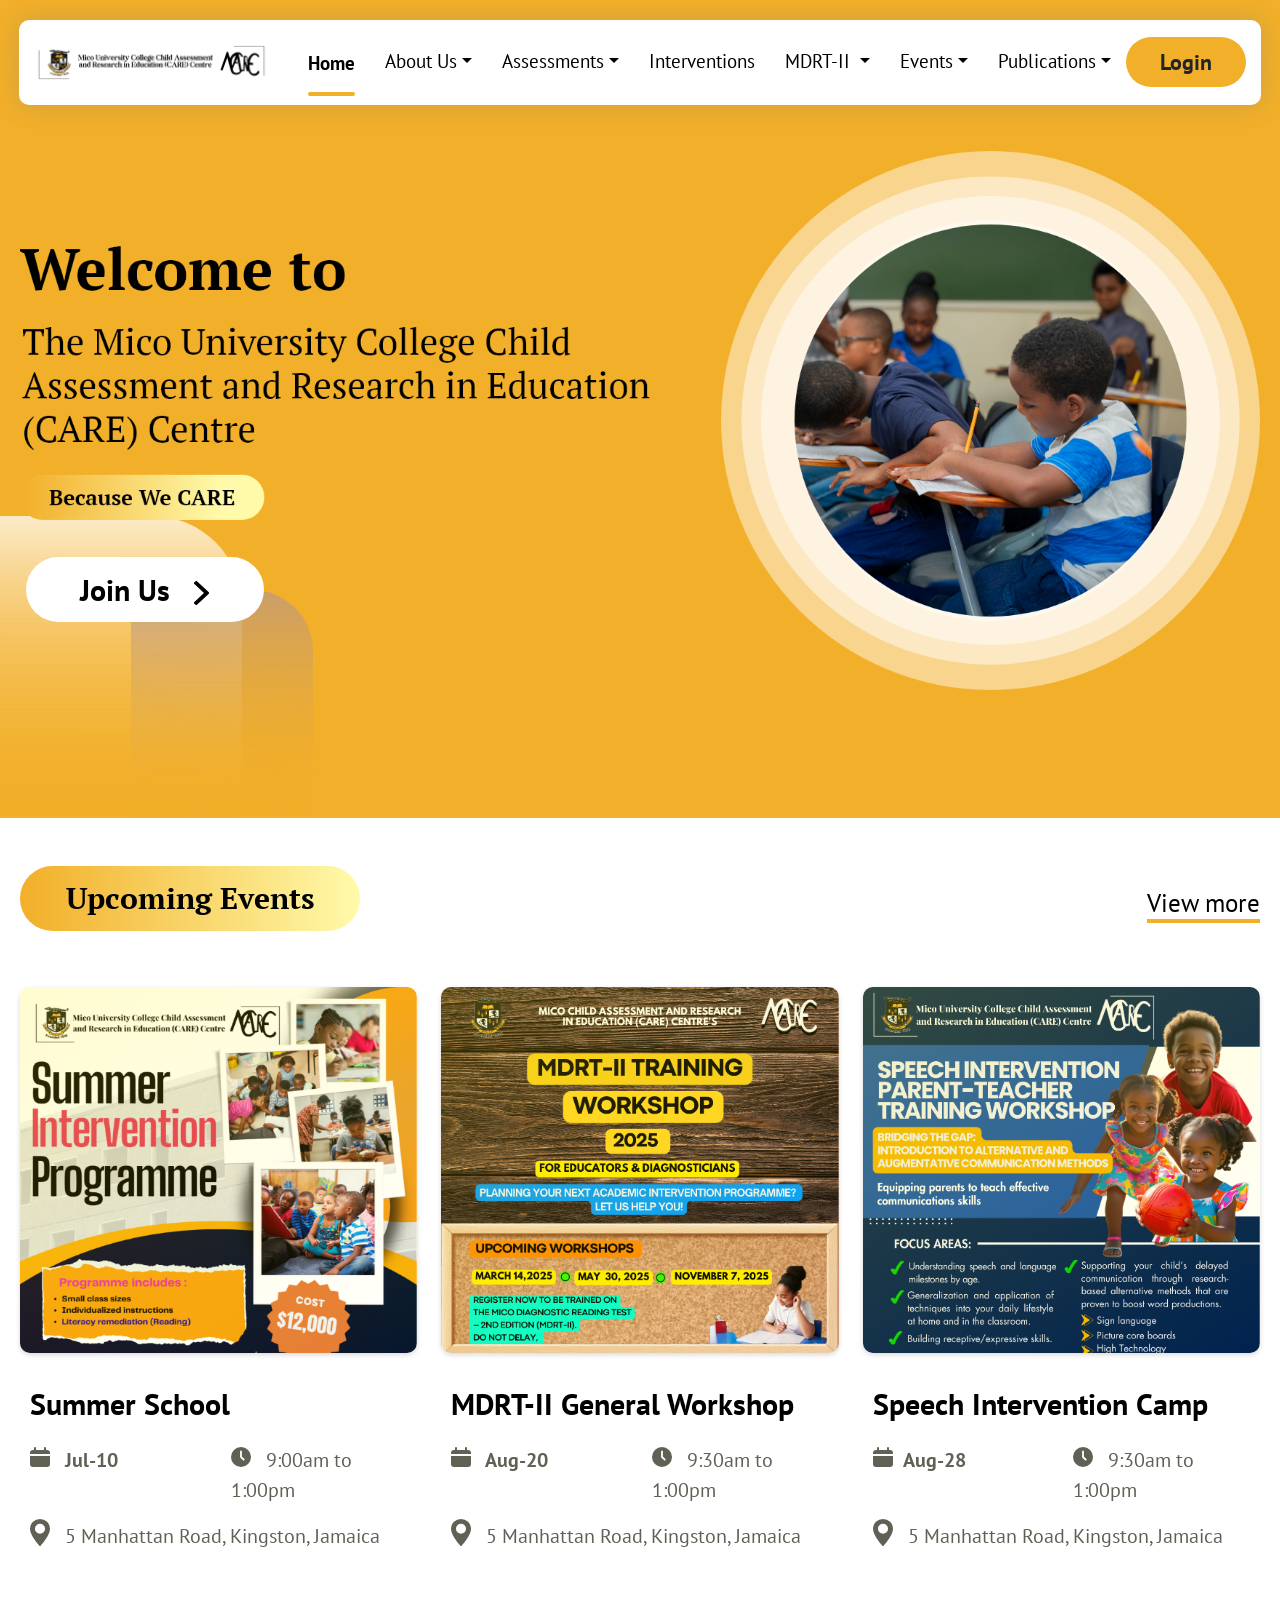
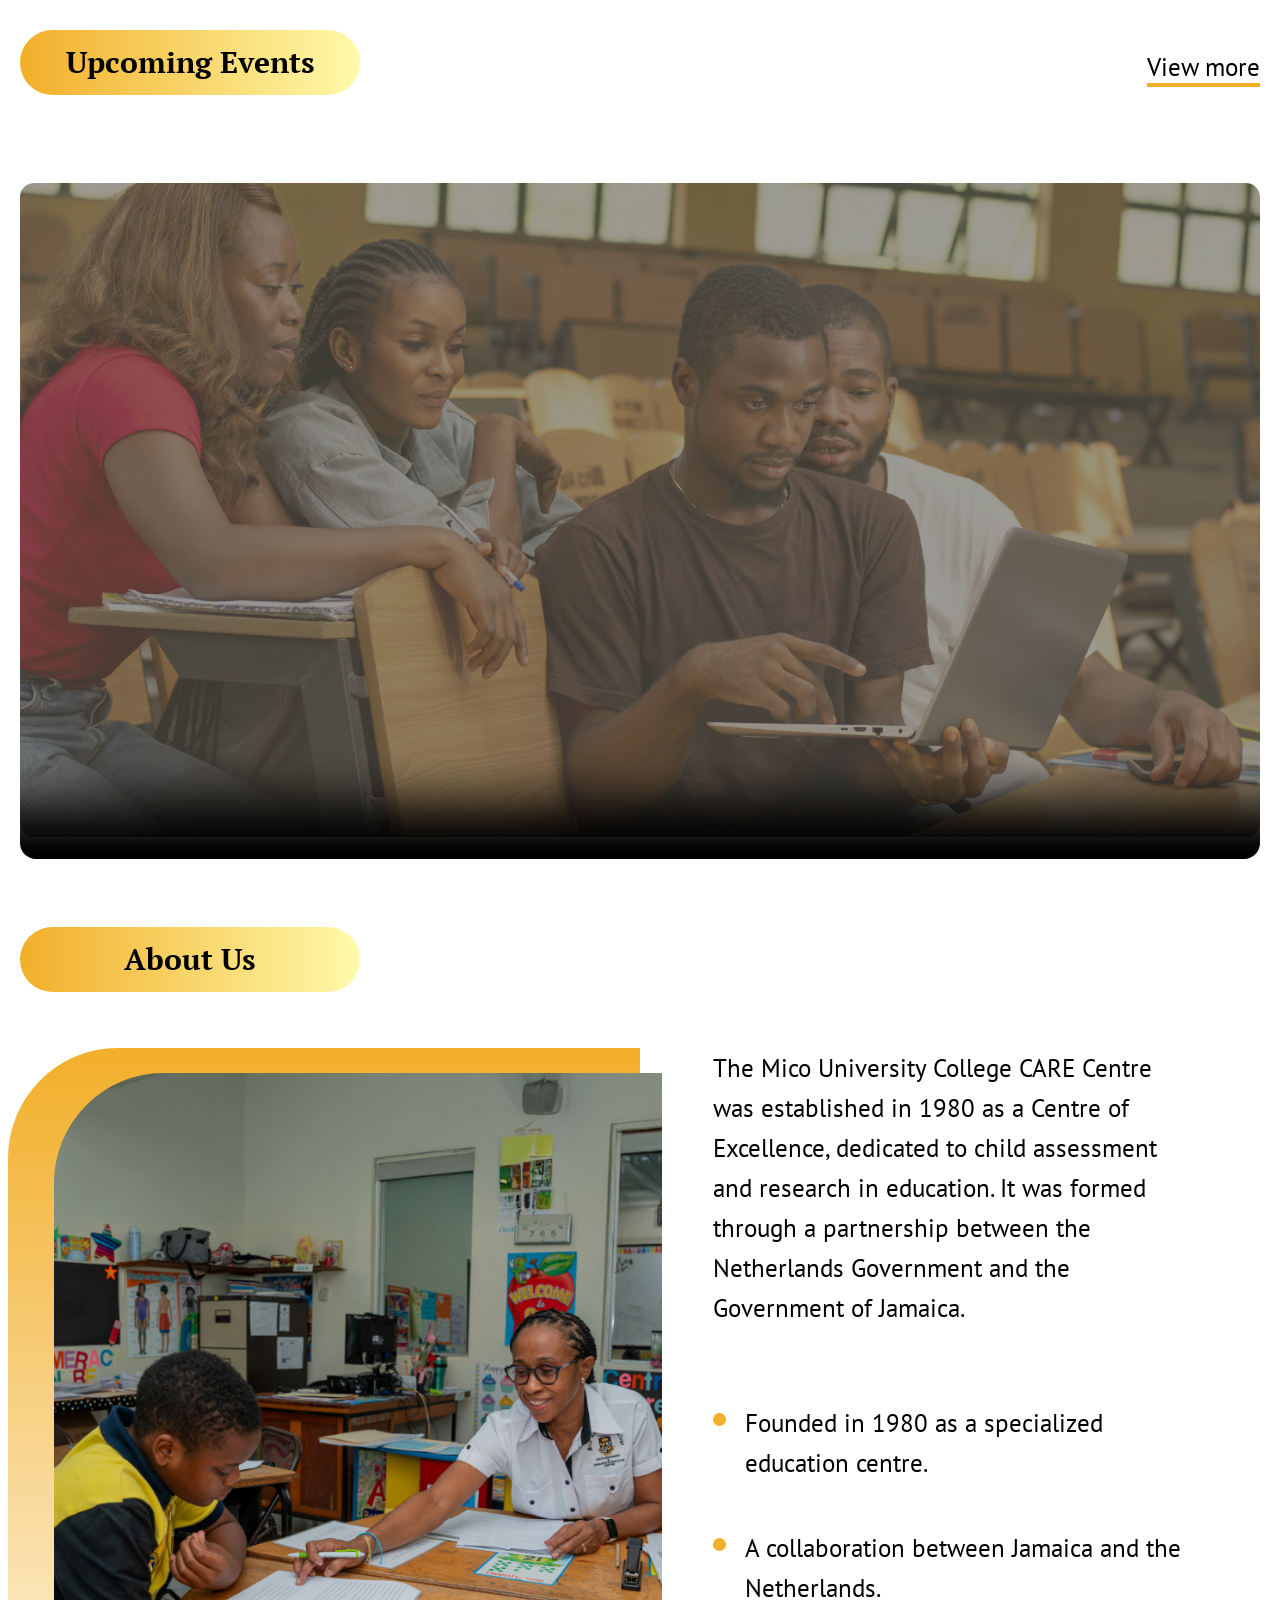
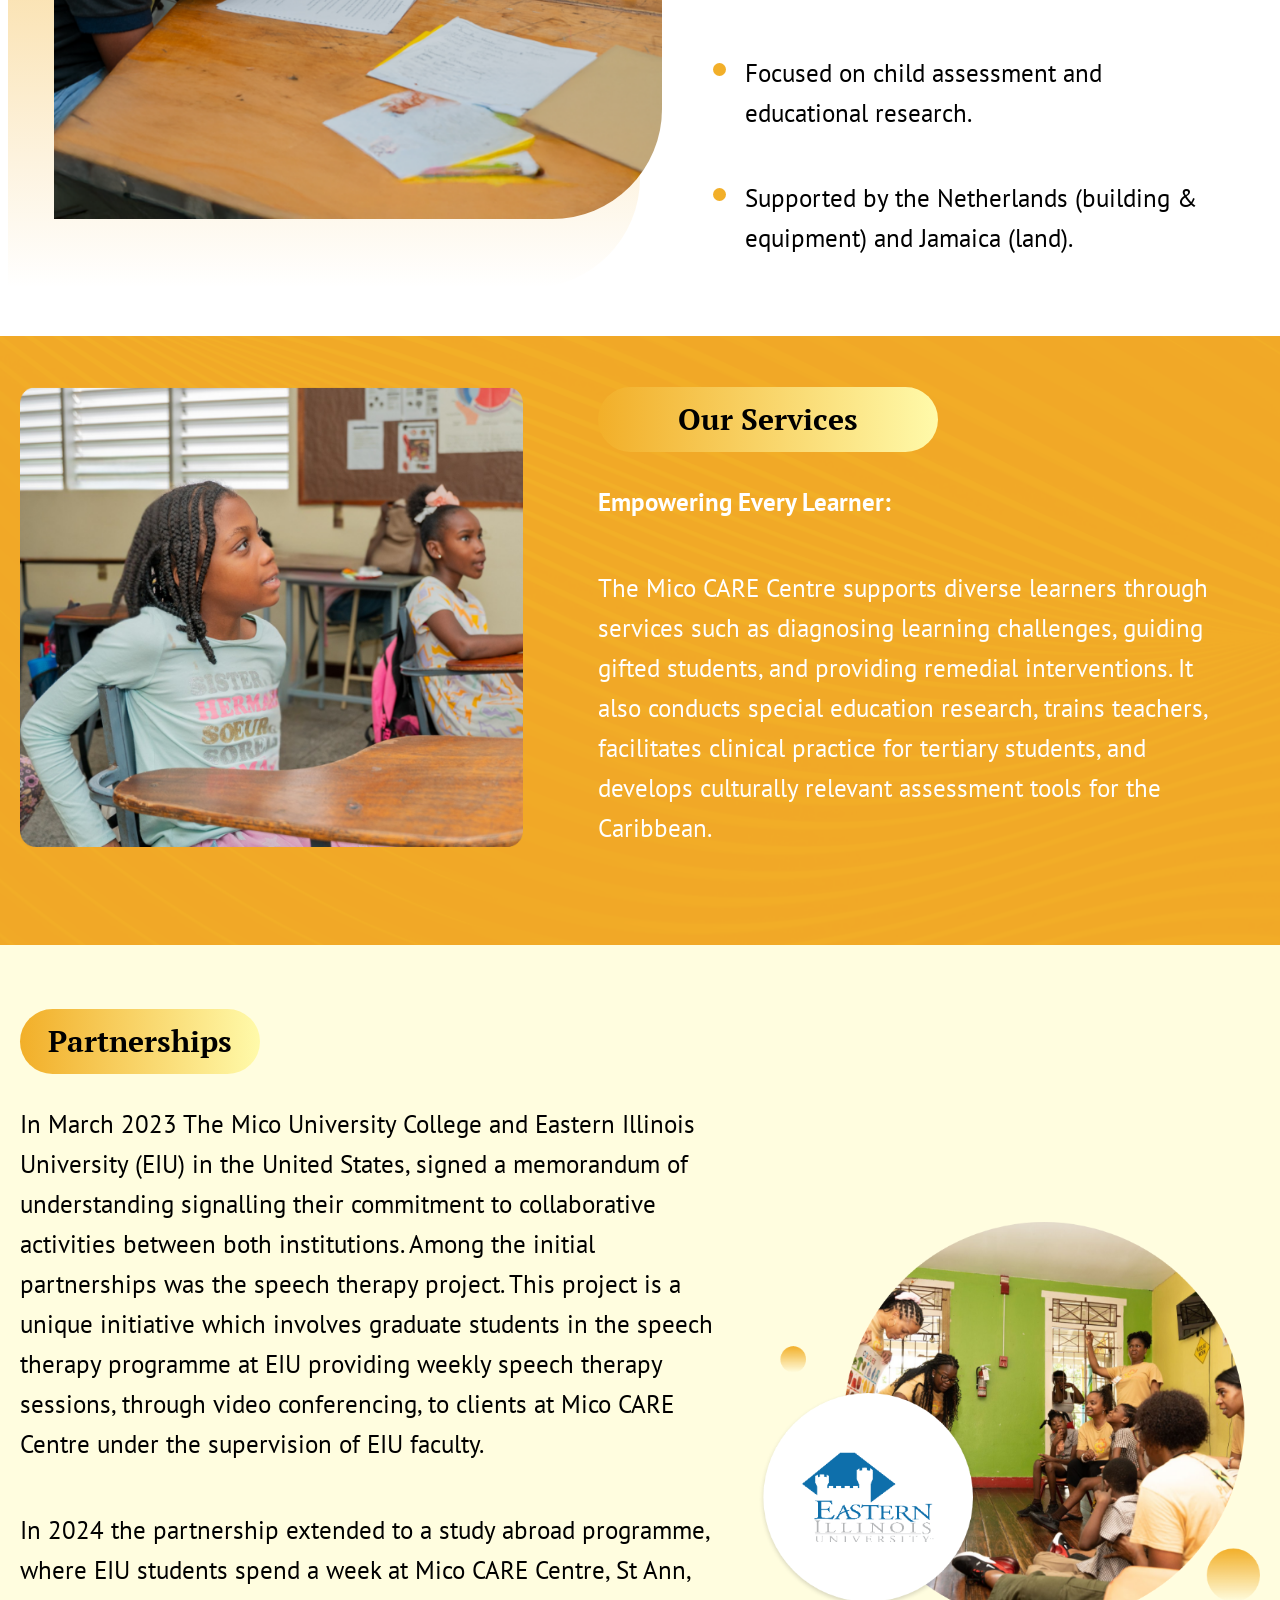
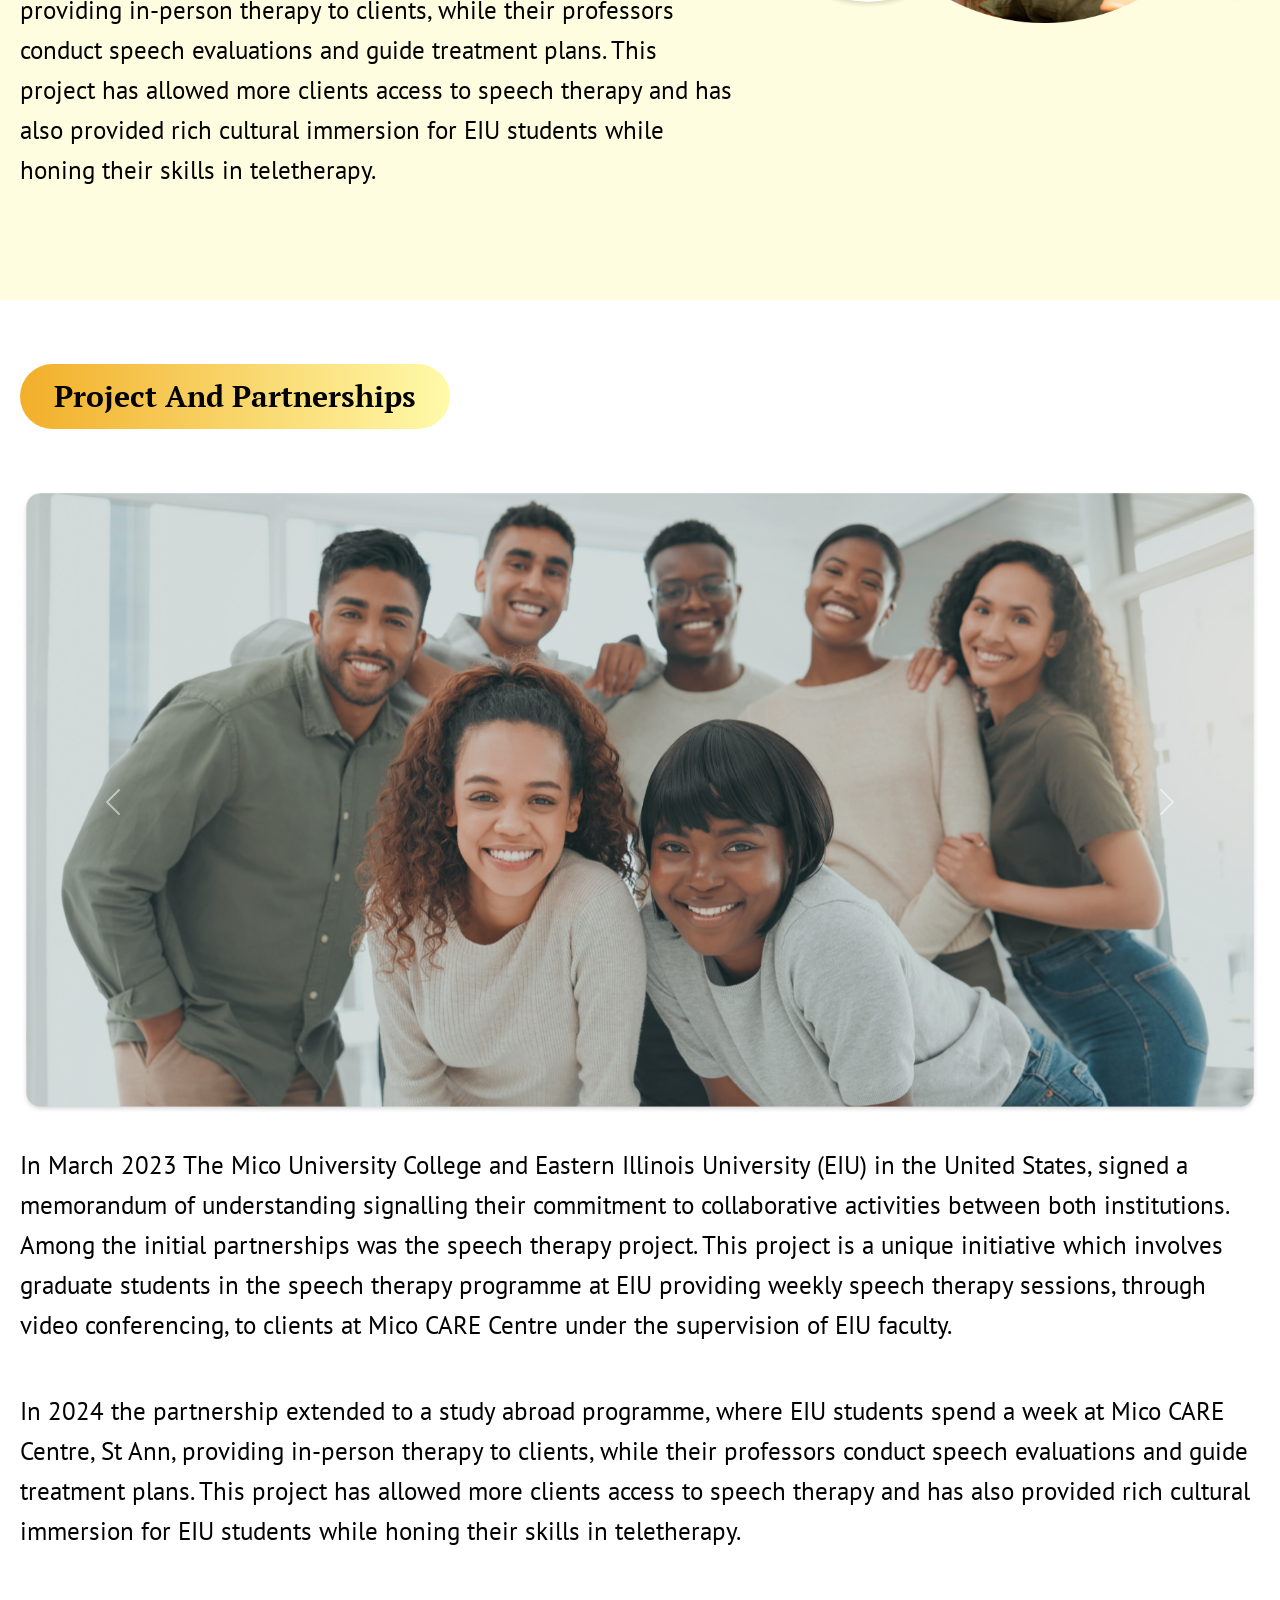
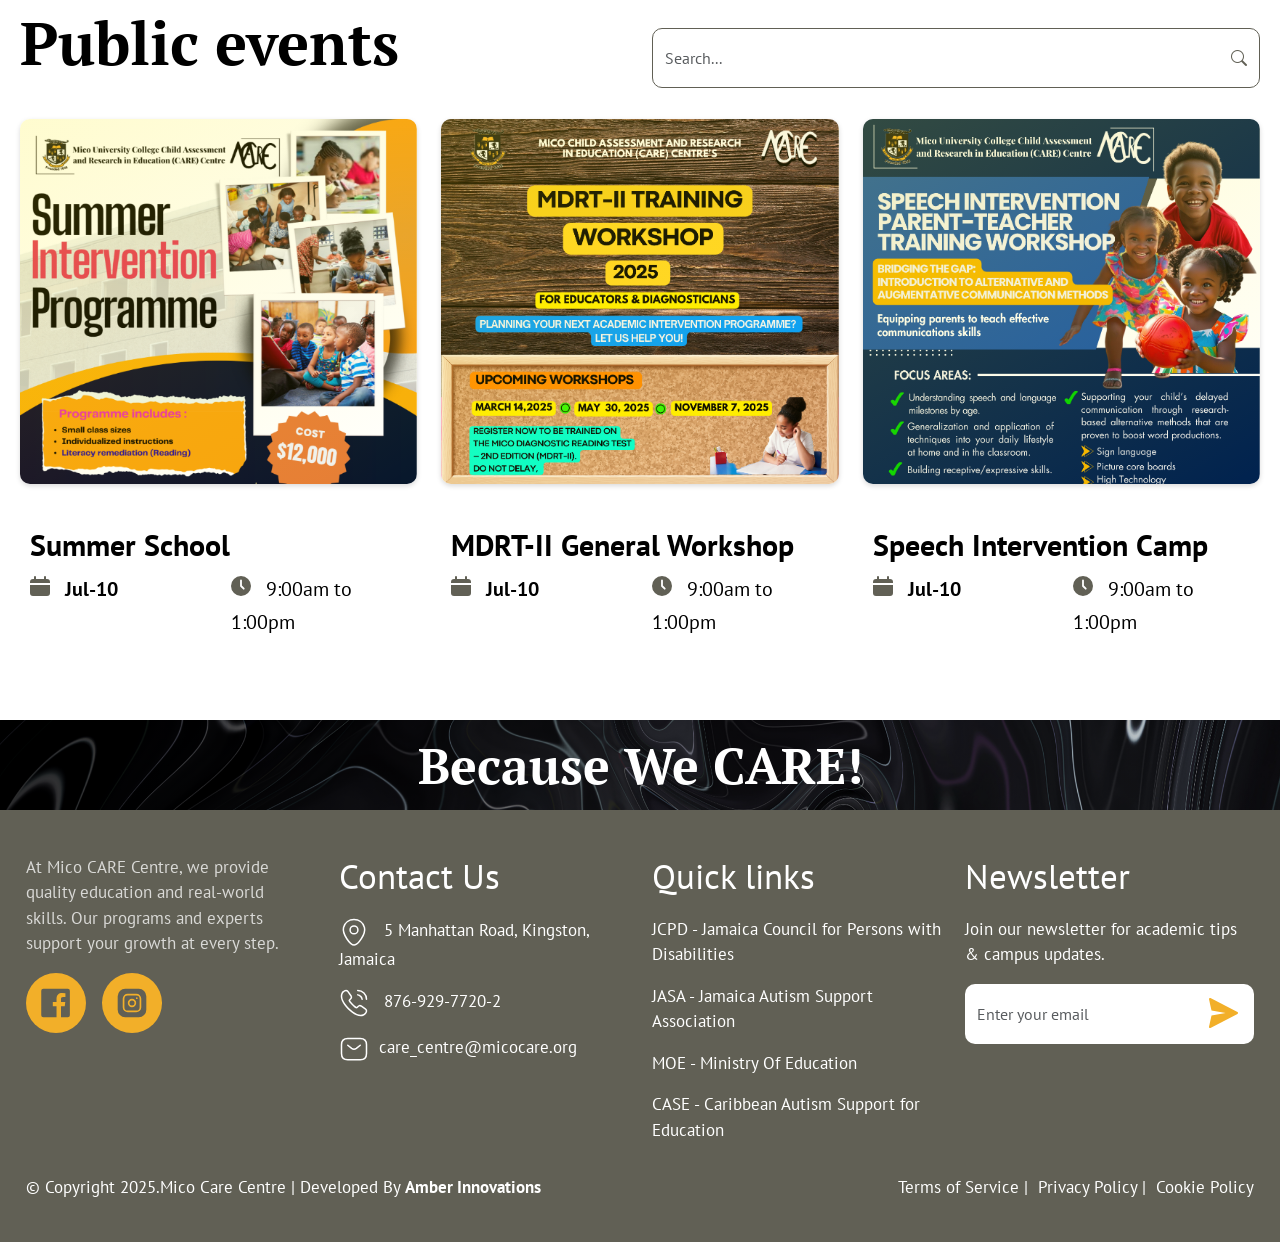
==== commit 5f2677a8: "Merge pull request #1 from Moortthii/feature-events Feature events" ====
--- a/index.html
+++ b/index.html
@@ -87,7 +87,7 @@
   </div>
   <div class="banner-home">
    <div class="container-fluid">
-     <div class="row">
+     <div class="row d-none">
         <div class="col-md-6 my-auto">
             <div class="ban-content">
             <h1>Welcome to </h1>
@@ -100,6 +100,14 @@
             <img src="assets/images/home/hero.png" alt="" class="mw-100">
         </div>
     </div>
+    <div class="row">
+      <div class="col-md-12">
+        <img src="assets/images/home/home-hero.png" alt="home-banner" class="mw-100">
+        <div class="ban-content">
+        <h3><a href="#">Join Us <img src="assets/images/icons/home/arrow-right.svg" alt="" class="ms-3" ></a></h3>
+        </div>
+      </div>
+    </div>
    </div>
 </div>
 
@@ -115,24 +123,26 @@
   </div>
   <div class="row">
     <div class="col-md-4">
+      <div class="event-img">
       <img src="assets/images/home/event-1.png" alt="event-details" class="">
+      </div>
       <div class="event-content">
         <h5>Summer School</h5>
         <div class="details">
           <div class="row">
             <div class="col-md-6">
               <div class="date">
-                <p><img src="/assets/images/icons/home/calender.svg" alt=" ">  Jul-10</p>
+                <p><img src="assets/images/icons/home/calender.svg" alt=" ">  Jul-10</p>
               </div>
             </div>
             <div class="col-md-6">
            <div class="time">
-              <p><img src="/assets/images/icons/home/time.svg" alt=" ">  9:00am to 1:00pm</p>
+              <p><img src="assets/images/icons/home/time.svg" alt=" ">  9:00am to 1:00pm</p>
           </div>
             </div>
             <div class="col-md-12">
                <div class="location">
-              <p><img src="/assets/images/icons/home/location.svg" alt=" ">  5 Manhattan Road, Kingston, Jamaica</p>
+              <p><img src="assets/images/icons/home/location.svg" alt=" ">  5 Manhattan Road, Kingston, Jamaica</p>
               </div>
             </div>
           </div>
@@ -144,24 +154,26 @@
     </div>
 
      <div class="col-md-4">
+       <div class="event-img">
       <img src="assets/images/home/event-2.png" alt="event-details" class="">
+      </div>
       <div class="event-content">
         <h5>MDRT-II General Workshop</h5>
         <div class="details">
           <div class="row">
             <div class="col-md-6">
               <div class="date">
-                <p><img src="/assets/images/icons/home/calender.svg" alt=" ">  Aug-20</p>
+                <p><img src="assets/images/icons/home/calender.svg" alt=" ">  Aug-20</p>
               </div>
             </div>
             <div class="col-md-6">
            <div class="time">
-              <p><img src="/assets/images/icons/home/time.svg" alt=" ">  9:30am to 1:00pm</p>
+              <p><img src="assets/images/icons/home/time.svg" alt=" ">  9:30am to 1:00pm</p>
           </div>
             </div>
             <div class="col-md-12">
                <div class="location">
-              <p><img src="/assets/images/icons/home/location.svg" alt=" ">  5 Manhattan Road, Kingston, Jamaica</p>
+              <p><img src="assets/images/icons/home/location.svg" alt=" ">  5 Manhattan Road, Kingston, Jamaica</p>
               </div>
             </div>
           </div>
@@ -173,24 +185,26 @@
     </div>
 
      <div class="col-md-4">
+       <div class="event-img">
       <img src="assets/images/home/event-3.png" alt="event-details" class="">
+      </div>
       <div class="event-content">
         <h5>Speech Intervention Camp</h5>
         <div class="details">
           <div class="row">
             <div class="col-md-6">
               <div class="date">
-                <p><img src="/assets/images/icons/home/calender.svg" alt=" ">Aug-28</p>
+                <p><img src="assets/images/icons/home/calender.svg" alt=" ">Aug-28</p>
               </div>
             </div>
             <div class="col-md-6">
            <div class="time">
-              <p><img src="/assets/images/icons/home/time.svg" alt=" ">  9:30am to 1:00pm</p>
+              <p><img src="assets/images/icons/home/time.svg" alt=" ">  9:30am to 1:00pm</p>
           </div>
             </div>
             <div class="col-md-12">
                <div class="location">
-              <p><img src="/assets/images/icons/home/location.svg" alt=" "> 5 Manhattan Road, Kingston, Jamaica</p>
+              <p><img src="assets/images/icons/home/location.svg" alt=" "> 5 Manhattan Road, Kingston, Jamaica</p>
               </div>
             </div>
           </div>
@@ -219,16 +233,23 @@
   <div class="row">
     <div class="col-md-12">
       <section class="video-banner position-relative text-center text-white">
-  <img src="assets/images/home/home-video-bg.png" class="img-fluid w-100 rounded-4" alt="Video Thumbnail">
-
+ 
+        <div class="ratio ratio-16x9">
+    <video controls poster="assets/images/home/home-video-bg.png" class="img-fluid w-100 rounded-4" alt="Video Thumbnail">
+      <source src="your-video.mp4" type="video/mp4">
+      <source src="your-video.webm" type="video/webm">
+      Your browser does not support the video tag.
+    </video>
+  </div>
+</div>
   <!-- Overlay -->
-  <div class="overlay position-absolute top-50 start-50 translate-middle">
+  <!-- <div class="overlay position-absolute top-50 start-50 translate-middle">
     <a href="#" class="play-btn d-inline-flex align-items-center justify-content-center mb-3">
       <span class="play-icon"><img src="assets/images/icons/home/play-icon.svg" alt=" "> </span>
     </a>
     <h5>Imagine. Ask. Discover</h5>
     <p>At Mico University, big ideas start small.</p>
-  </div>
+  </div> -->
 </section>
  
        
@@ -251,7 +272,7 @@
     </div> -->
   </div>
       <div class="row my-5">
-        <div class="col-md-6">
+        <div class="col-md-6 about-section-image">
             <img src="assets/images/home/about-section-image.png" class="mw-100" alt="about-section-image">
         </div>
         <div class="col-md-6">
@@ -291,7 +312,7 @@
             <p>In 2024 the partnership extended to a study abroad programme, where EIU students spend a week at Mico CARE Centre, St Ann, providing in-person therapy to clients, while their professors conduct speech evaluations and guide treatment plans. This project has allowed more clients access to speech therapy and has also provided rich cultural immersion for EIU students while honing their skills in teletherapy.</p>
         </div>
         <div class="col-md-5 my-auto">
-           <img src="/assets/images/home/partnership.png" alt=" " class="mw-100">
+           <img src="assets/images/home/partnership.png" alt=" " class="mw-100">
         </div>
       </div>
   </div>
@@ -305,13 +326,13 @@
           <div id="carouselProjectsControls" class="carousel slide" data-bs-ride="carousel">
             <div class="carousel-inner">
               <div class="carousel-item active">
-                <img src="/assets/images/home/slider-bg.png" class="d-block w-100" alt="slide-1">
+                <img src="assets/images/home/slider-bg.png" class="d-block w-100" alt="slide-1">
               </div>
               <div class="carousel-item">
-                <img src="/assets/images/home/slider-bg.png" class="d-block w-100" alt="slide-1">
+                <img src="assets/images/home/slider-bg.png" class="d-block w-100" alt="slide-1">
               </div>
               <div class="carousel-item">
-                <img src="/assets/images/home/slider-bg.png" class="d-block w-100" alt="slide-1">
+                <img src="assets/images/home/slider-bg.png" class="d-block w-100" alt="slide-1">
               </div>
             </div>
             <button class="carousel-control-prev" type="button" data-bs-target="#carouselProjectsControls" data-bs-slide="prev">
@@ -350,19 +371,21 @@
 
         <div class="row">
           <div class="col-md-4">
+             <div class="event-img">
             <img src="assets/images/home/event-1.png" alt="event-details" class="">
+            </div>
             <div class="event-content">
               <h5>Summer School</h5>
               <div class="details">
                 <div class="row">
                   <div class="col-md-6">
                     <div class="date">
-                      <p><img src="/assets/images/icons/home/calender.svg" alt=" ">  Jul-10</p>
+                      <p><img src="assets/images/icons/home/calender.svg" alt=" ">  Jul-10</p>
                     </div>
                   </div>
                   <div class="col-md-6">
                 <div class="time">
-                    <p><img src="/assets/images/icons/home/time.svg" alt=" ">  9:00am to 1:00pm</p>
+                    <p><img src="assets/images/icons/home/time.svg" alt=" ">  9:00am to 1:00pm</p>
                 </div>
                   </div>
       
@@ -375,19 +398,21 @@
           </div>
 
           <div class="col-md-4">
-        <img src="assets/images/home/event-2.png" alt="event-details" class="">
+          <div class="event-img">
+            <img src="assets/images/home/event-2.png" alt="event-details" class="">
+            </div>
         <div class="event-content">
           <h5>MDRT-II General Workshop</h5>
           <div class="details">
             <div class="row">
               <div class="col-md-6">
                 <div class="date">
-                  <p><img src="/assets/images/icons/home/calender.svg" alt=" ">  Jul-10</p>
+                  <p><img src="assets/images/icons/home/calender.svg" alt=" ">  Jul-10</p>
                 </div>
               </div>
               <div class="col-md-6">
             <div class="time">
-                <p><img src="/assets/images/icons/home/time.svg" alt=" ">  9:00am to 1:00pm</p>
+                <p><img src="assets/images/icons/home/time.svg" alt=" ">  9:00am to 1:00pm</p>
             </div>
               </div>
   
@@ -400,19 +425,21 @@
           </div>
 
           <div class="col-md-4">
-        <img src="assets/images/home/event-3.png" alt="event-details" class="">
+           <div class="event-img">
+            <img src="assets/images/home/event-3.png" alt="event-details" class="">
+            </div>
         <div class="event-content">
           <h5>Speech Intervention Camp</h5>
           <div class="details">
             <div class="row">
               <div class="col-md-6">
                 <div class="date">
-                  <p><img src="/assets/images/icons/home/calender.svg" alt=" ">  Jul-10</p>
+                  <p><img src="assets/images/icons/home/calender.svg" alt=" ">  Jul-10</p>
                 </div>
               </div>
               <div class="col-md-6">
             <div class="time">
-                <p><img src="/assets/images/icons/home/time.svg" alt=" ">  9:00am to 1:00pm</p>
+                <p><img src="assets/images/icons/home/time.svg" alt=" ">  9:00am to 1:00pm</p>
             </div>
               </div>
   
@@ -442,13 +469,13 @@
             <div class="col-md-3">
                 <p>At Mico CARE Centre, we provide quality education and real-world skills.
                 Our programs and experts support your growth at every step.</p>
-                <img src="/assets/images/icons/footer/facebook.svg" alt=" "> <img src="/assets/images/icons/footer/insta.svg" alt=" ">
+                <img src="assets/images/icons/footer/facebook.svg" alt=" "> <img src="assets/images/icons/footer/insta.svg" alt=" ">
               </div>
             <div class="col-md-3">
                 <h4>Contact Us</h4>
-                <p><img src="/assets/images/icons/footer/location.svg" alt=" "> 5 Manhattan Road, Kingston, Jamaica</p>
-                <p><img src="/assets/images/icons/footer/phone.svg" alt=" "> 876-929-7720-2</p>
-                <p><img src="/assets/images/icons/footer/sms.svg" alt=" ">care_centre@micocare.org</p>
+                <p><img src="assets/images/icons/footer/location.svg" alt=" "> 5 Manhattan Road, Kingston, Jamaica</p>
+                <p><img src="assets/images/icons/footer/phone.svg" alt=" "> 876-929-7720-2</p>
+                <p><img src="assets/images/icons/footer/sms.svg" alt=" ">care_centre@micocare.org</p>
             </div>
             <div class="col-md-3">
                  <h4>Quick links</h4>
@@ -464,7 +491,7 @@
                 <form>
                 <div class="input-group custom-input">
                 <input type="email" class="form-control" placeholder="Enter your email">
-                <button type="submit"><img src="/assets/images/icons/footer/mail.svg"></button>
+                <button type="submit"><img src="assets/images/icons/footer/mail.svg"></button>
                 </form>
                 </div>
 
